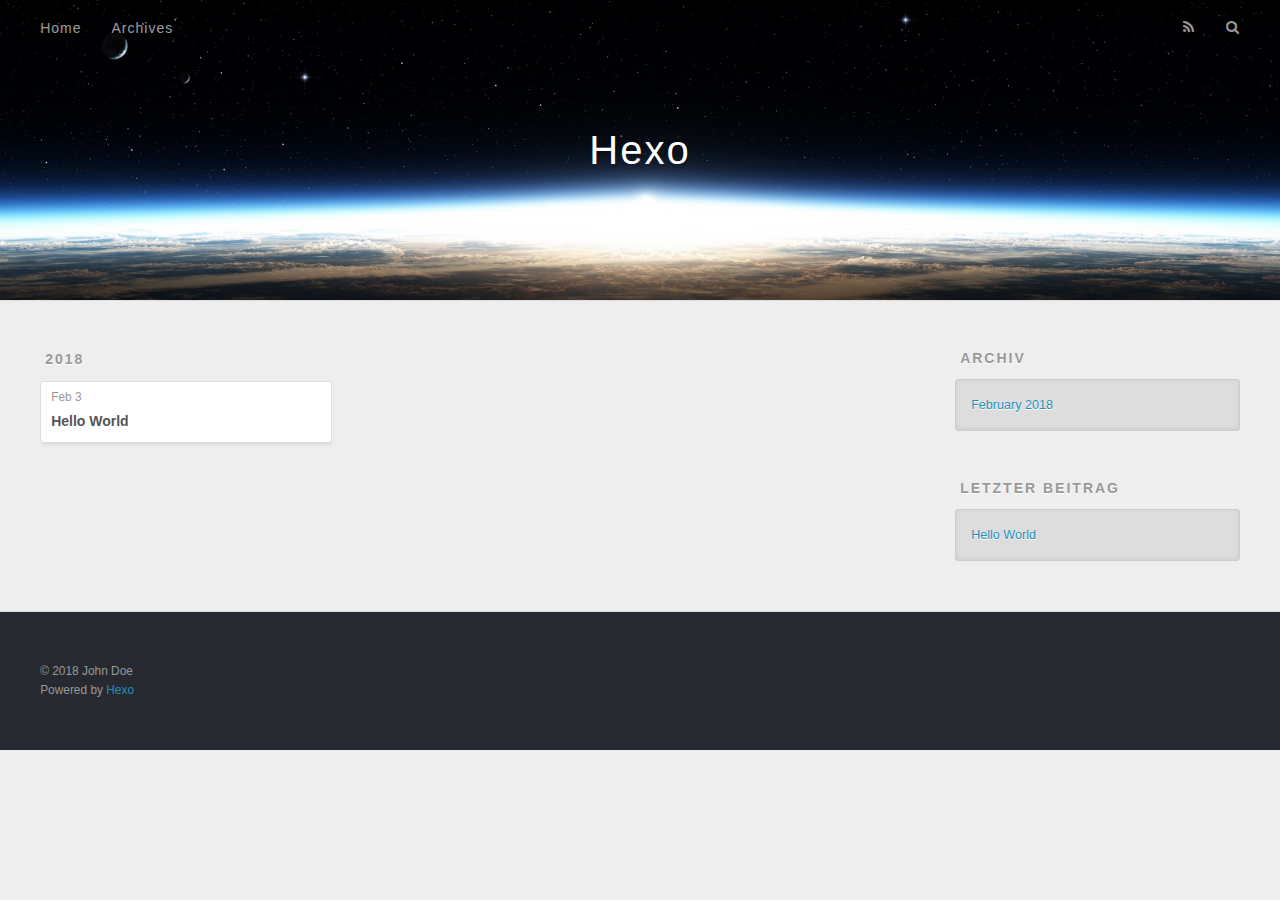
==== archives/index.html @ f06f79c6 "Site updated: 2018-02-03 17:40:08" ====
<!DOCTYPE html>
<html>
<head>
  <meta charset="utf-8">
  

  
  <title>Archiv | Hexo</title>
  <meta name="viewport" content="width=device-width, initial-scale=1, maximum-scale=1">
  <meta property="og:type" content="website">
<meta property="og:title" content="Hexo">
<meta property="og:url" content="http://yoursite.com/archives/index.html">
<meta property="og:site_name" content="Hexo">
<meta name="twitter:card" content="summary">
<meta name="twitter:title" content="Hexo">
  
    <link rel="alternate" href="/atom.xml" title="Hexo" type="application/atom+xml">
  
  
    <link rel="icon" href="/favicon.png">
  
  
    <link href="//fonts.googleapis.com/css?family=Source+Code+Pro" rel="stylesheet" type="text/css">
  
  <link rel="stylesheet" href="/css/style.css">
</head>

<body>
  <div id="container">
    <div id="wrap">
      <header id="header">
  <div id="banner"></div>
  <div id="header-outer" class="outer">
    <div id="header-title" class="inner">
      <h1 id="logo-wrap">
        <a href="/" id="logo">Hexo</a>
      </h1>
      
    </div>
    <div id="header-inner" class="inner">
      <nav id="main-nav">
        <a id="main-nav-toggle" class="nav-icon"></a>
        
          <a class="main-nav-link" href="/">Home</a>
        
          <a class="main-nav-link" href="/archives">Archives</a>
        
      </nav>
      <nav id="sub-nav">
        
          <a id="nav-rss-link" class="nav-icon" href="/atom.xml" title="RSS Feed"></a>
        
        <a id="nav-search-btn" class="nav-icon" title="Suche"></a>
      </nav>
      <div id="search-form-wrap">
        <form action="//google.com/search" method="get" accept-charset="UTF-8" class="search-form"><input type="search" name="q" class="search-form-input" placeholder="Search"><button type="submit" class="search-form-submit">&#xF002;</button><input type="hidden" name="sitesearch" value="http://yoursite.com"></form>
      </div>
    </div>
  </div>
</header>
      <div class="outer">
        <section id="main">
  
  
    
    
      
      
      <section class="archives-wrap">
        <div class="archive-year-wrap">
          <a href="/archives/2018" class="archive-year">2018</a>
        </div>
        <div class="archives">
    
    <article class="archive-article archive-type-post">
  <div class="archive-article-inner">
    <header class="archive-article-header">
      <a href="/2018/02/03/hello-world/" class="archive-article-date">
  <time datetime="2018-02-03T09:20:30.586Z" itemprop="datePublished">Feb 3</time>
</a>
      
  
    <h1 itemprop="name">
      <a class="archive-article-title" href="/2018/02/03/hello-world/">Hello World</a>
    </h1>
  

    </header>
  </div>
</article>
  
  
    </div></section>
  


</section>
        
          <aside id="sidebar">
  
    

  
    

  
    
  
    
  <div class="widget-wrap">
    <h3 class="widget-title">Archiv</h3>
    <div class="widget">
      <ul class="archive-list"><li class="archive-list-item"><a class="archive-list-link" href="/archives/2018/02/">February 2018</a></li></ul>
    </div>
  </div>


  
    
  <div class="widget-wrap">
    <h3 class="widget-title">letzter Beitrag</h3>
    <div class="widget">
      <ul>
        
          <li>
            <a href="/2018/02/03/hello-world/">Hello World</a>
          </li>
        
      </ul>
    </div>
  </div>

  
</aside>
        
      </div>
      <footer id="footer">
  
  <div class="outer">
    <div id="footer-info" class="inner">
      &copy; 2018 John Doe<br>
      Powered by <a href="http://hexo.io/" target="_blank">Hexo</a>
    </div>
  </div>
</footer>
    </div>
    <nav id="mobile-nav">
  
    <a href="/" class="mobile-nav-link">Home</a>
  
    <a href="/archives" class="mobile-nav-link">Archives</a>
  
</nav>
    

<script src="//ajax.googleapis.com/ajax/libs/jquery/2.0.3/jquery.min.js"></script>


  <link rel="stylesheet" href="/fancybox/jquery.fancybox.css">
  <script src="/fancybox/jquery.fancybox.pack.js"></script>


<script src="/js/script.js"></script>



  </div>
</body>
</html>
---- css/style.css ----
body {
  width: 100%;
}
body:before,
body:after {
  content: "";
  display: table;
}
body:after {
  clear: both;
}
html,
body,
div,
span,
applet,
object,
iframe,
h1,
h2,
h3,
h4,
h5,
h6,
p,
blockquote,
pre,
a,
abbr,
acronym,
address,
big,
cite,
code,
del,
dfn,
em,
img,
ins,
kbd,
q,
s,
samp,
small,
strike,
strong,
sub,
sup,
tt,
var,
dl,
dt,
dd,
ol,
ul,
li,
fieldset,
form,
label,
legend,
table,
caption,
tbody,
tfoot,
thead,
tr,
th,
td {
  margin: 0;
  padding: 0;
  border: 0;
  outline: 0;
  font-weight: inherit;
  font-style: inherit;
  font-family: inherit;
  font-size: 100%;
  vertical-align: baseline;
}
body {
  line-height: 1;
  color: #000;
  background: #fff;
}
ol,
ul {
  list-style: none;
}
table {
  border-collapse: separate;
  border-spacing: 0;
  vertical-align: middle;
}
caption,
th,
td {
  text-align: left;
  font-weight: normal;
  vertical-align: middle;
}
a img {
  border: none;
}
input,
button {
  margin: 0;
  padding: 0;
}
input::-moz-focus-inner,
button::-moz-focus-inner {
  border: 0;
  padding: 0;
}
@font-face {
  font-family: FontAwesome;
  font-style: normal;
  font-weight: normal;
  src: url("fonts/fontawesome-webfont.eot?v=#4.0.3");
  src: url("fonts/fontawesome-webfont.eot?#iefix&v=#4.0.3") format("embedded-opentype"), url("fonts/fontawesome-webfont.woff?v=#4.0.3") format("woff"), url("fonts/fontawesome-webfont.ttf?v=#4.0.3") format("truetype"), url("fonts/fontawesome-webfont.svg#fontawesomeregular?v=#4.0.3") format("svg");
}
html,
body,
#container {
  height: 100%;
}
body {
  background: #eee;
  font: 14px -apple-system, BlinkMacSystemFont, "Segoe UI", "Roboto", "Oxygen", "Ubuntu", "Cantarell", "Fira Sans", "Droid Sans", "Helvetica Neue", sans-serif;
  -webkit-text-size-adjust: 100%;
}
.outer {
  max-width: 1220px;
  margin: 0 auto;
  padding: 0 20px;
}
.outer:before,
.outer:after {
  content: "";
  display: table;
}
.outer:after {
  clear: both;
}
.inner {
  display: inline;
  float: left;
  width: 98.33333333333333%;
  margin: 0 0.833333333333333%;
}
.left,
.alignleft {
  float: left;
}
.right,
.alignright {
  float: right;
}
.clear {
  clear: both;
}
#container {
  position: relative;
}
.mobile-nav-on {
  overflow: hidden;
}
#wrap {
  height: 100%;
  width: 100%;
  position: absolute;
  top: 0;
  left: 0;
  -webkit-transition: 0.2s ease-out;
  -moz-transition: 0.2s ease-out;
  -ms-transition: 0.2s ease-out;
  transition: 0.2s ease-out;
  z-index: 1;
  background: #eee;
}
.mobile-nav-on #wrap {
  left: 280px;
}
@media screen and (min-width: 768px) {
  #main {
    display: inline;
    float: left;
    width: 73.33333333333333%;
    margin: 0 0.833333333333333%;
  }
}
.article-date,
.article-category-link,
.archive-year,
.widget-title {
  text-decoration: none;
  text-transform: uppercase;
  letter-spacing: 2px;
  color: #999;
  margin-bottom: 1em;
  margin-left: 5px;
  line-height: 1em;
  text-shadow: 0 1px #fff;
  font-weight: bold;
}
.article-inner,
.archive-article-inner {
  background: #fff;
  -webkit-box-shadow: 1px 2px 3px #ddd;
  box-shadow: 1px 2px 3px #ddd;
  border: 1px solid #ddd;
  border-radius: 3px;
}
.article-entry h1,
.widget h1 {
  font-size: 2em;
}
.article-entry h2,
.widget h2 {
  font-size: 1.5em;
}
.article-entry h3,
.widget h3 {
  font-size: 1.3em;
}
.article-entry h4,
.widget h4 {
  font-size: 1.2em;
}
.article-entry h5,
.widget h5 {
  font-size: 1em;
}
.article-entry h6,
.widget h6 {
  font-size: 1em;
  color: #999;
}
.article-entry hr,
.widget hr {
  border: 1px dashed #ddd;
}
.article-entry strong,
.widget strong {
  font-weight: bold;
}
.article-entry em,
.widget em,
.article-entry cite,
.widget cite {
  font-style: italic;
}
.article-entry sup,
.widget sup,
.article-entry sub,
.widget sub {
  font-size: 0.75em;
  line-height: 0;
  position: relative;
  vertical-align: baseline;
}
.article-entry sup,
.widget sup {
  top: -0.5em;
}
.article-entry sub,
.widget sub {
  bottom: -0.2em;
}
.article-entry small,
.widget small {
  font-size: 0.85em;
}
.article-entry acronym,
.widget acronym,
.article-entry abbr,
.widget abbr {
  border-bottom: 1px dotted;
}
.article-entry ul,
.widget ul,
.article-entry ol,
.widget ol,
.article-entry dl,
.widget dl {
  margin: 0 20px;
  line-height: 1.6em;
}
.article-entry ul ul,
.widget ul ul,
.article-entry ol ul,
.widget ol ul,
.article-entry ul ol,
.widget ul ol,
.article-entry ol ol,
.widget ol ol {
  margin-top: 0;
  margin-bottom: 0;
}
.article-entry ul,
.widget ul {
  list-style: disc;
}
.article-entry ol,
.widget ol {
  list-style: decimal;
}
.article-entry dt,
.widget dt {
  font-weight: bold;
}
#header {
  height: 300px;
  position: relative;
  border-bottom: 1px solid #ddd;
}
#header:before,
#header:after {
  content: "";
  position: absolute;
  left: 0;
  right: 0;
  height: 40px;
}
#header:before {
  top: 0;
  background: -webkit-linear-gradient(rgba(0,0,0,0.2), transparent);
  background: -moz-linear-gradient(rgba(0,0,0,0.2), transparent);
  background: -ms-linear-gradient(rgba(0,0,0,0.2), transparent);
  background: linear-gradient(rgba(0,0,0,0.2), transparent);
}
#header:after {
  bottom: 0;
  background: -webkit-linear-gradient(transparent, rgba(0,0,0,0.2));
  background: -moz-linear-gradient(transparent, rgba(0,0,0,0.2));
  background: -ms-linear-gradient(transparent, rgba(0,0,0,0.2));
  background: linear-gradient(transparent, rgba(0,0,0,0.2));
}
#header-outer {
  height: 100%;
  position: relative;
}
#header-inner {
  position: relative;
  overflow: hidden;
}
#banner {
  position: absolute;
  top: 0;
  left: 0;
  width: 100%;
  height: 100%;
  background: url("images/banner.jpg") center #000;
  -webkit-background-size: cover;
  -moz-background-size: cover;
  background-size: cover;
  z-index: -1;
}
#header-title {
  text-align: center;
  height: 40px;
  position: absolute;
  top: 50%;
  left: 0;
  margin-top: -20px;
}
#logo,
#subtitle {
  text-decoration: none;
  color: #fff;
  font-weight: 300;
  text-shadow: 0 1px 4px rgba(0,0,0,0.3);
}
#logo {
  font-size: 40px;
  line-height: 40px;
  letter-spacing: 2px;
}
#subtitle {
  font-size: 16px;
  line-height: 16px;
  letter-spacing: 1px;
}
#subtitle-wrap {
  margin-top: 16px;
}
#main-nav {
  float: left;
  margin-left: -15px;
}
.nav-icon,
.main-nav-link {
  float: left;
  color: #fff;
  opacity: 0.6;
  text-decoration: none;
  text-shadow: 0 1px rgba(0,0,0,0.2);
  -webkit-transition: opacity 0.2s;
  -moz-transition: opacity 0.2s;
  -ms-transition: opacity 0.2s;
  transition: opacity 0.2s;
  display: block;
  padding: 20px 15px;
}
.nav-icon:hover,
.main-nav-link:hover {
  opacity: 1;
}
.nav-icon {
  font-family: FontAwesome;
  text-align: center;
  font-size: 14px;
  width: 14px;
  height: 14px;
  padding: 20px 15px;
  position: relative;
  cursor: pointer;
}
.main-nav-link {
  font-weight: 300;
  letter-spacing: 1px;
}
@media screen and (max-width: 479px) {
  .main-nav-link {
    display: none;
  }
}
#main-nav-toggle {
  display: none;
}
#main-nav-toggle:before {
  content: "\f0c9";
}
@media screen and (max-width: 479px) {
  #main-nav-toggle {
    display: block;
  }
}
#sub-nav {
  float: right;
  margin-right: -15px;
}
#nav-rss-link:before {
  content: "\f09e";
}
#nav-search-btn:before {
  content: "\f002";
}
#search-form-wrap {
  position: absolute;
  top: 15px;
  width: 150px;
  height: 30px;
  right: -150px;
  opacity: 0;
  -webkit-transition: 0.2s ease-out;
  -moz-transition: 0.2s ease-out;
  -ms-transition: 0.2s ease-out;
  transition: 0.2s ease-out;
}
#search-form-wrap.on {
  opacity: 1;
  right: 0;
}
@media screen and (max-width: 479px) {
  #search-form-wrap {
    width: 100%;
    right: -100%;
  }
}
.search-form {
  position: absolute;
  top: 0;
  left: 0;
  right: 0;
  background: #fff;
  padding: 5px 15px;
  border-radius: 15px;
  -webkit-box-shadow: 0 0 10px rgba(0,0,0,0.3);
  box-shadow: 0 0 10px rgba(0,0,0,0.3);
}
.search-form-input {
  border: none;
  background: none;
  color: #555;
  width: 100%;
  font: 13px -apple-system, BlinkMacSystemFont, "Segoe UI", "Roboto", "Oxygen", "Ubuntu", "Cantarell", "Fira Sans", "Droid Sans", "Helvetica Neue", sans-serif;
  outline: none;
}
.search-form-input::-webkit-search-results-decoration,
.search-form-input::-webkit-search-cancel-button {
  -webkit-appearance: none;
}
.search-form-submit {
  position: absolute;
  top: 50%;
  right: 10px;
  margin-top: -7px;
  font: 13px FontAwesome;
  border: none;
  background: none;
  color: #bbb;
  cursor: pointer;
}
.search-form-submit:hover,
.search-form-submit:focus {
  color: #777;
}
.article {
  margin: 50px 0;
}
.article-inner {
  overflow: hidden;
}
.article-meta:before,
.article-meta:after {
  content: "";
  display: table;
}
.article-meta:after {
  clear: both;
}
.article-date {
  float: left;
}
.article-category {
  float: left;
  line-height: 1em;
  color: #ccc;
  text-shadow: 0 1px #fff;
  margin-left: 8px;
}
.article-category:before {
  content: "\2022";
}
.article-category-link {
  margin: 0 12px 1em;
}
.article-header {
  padding: 20px 20px 0;
}
.article-title {
  text-decoration: none;
  font-size: 2em;
  font-weight: bold;
  color: #555;
  line-height: 1.1em;
  -webkit-transition: color 0.2s;
  -moz-transition: color 0.2s;
  -ms-transition: color 0.2s;
  transition: color 0.2s;
}
a.article-title:hover {
  color: #258fb8;
}
.article-entry {
  color: #555;
  padding: 0 20px;
}
.article-entry:before,
.article-entry:after {
  content: "";
  display: table;
}
.article-entry:after {
  clear: both;
}
.article-entry p,
.article-entry table {
  line-height: 1.6em;
  margin: 1.6em 0;
}
.article-entry h1,
.article-entry h2,
.article-entry h3,
.article-entry h4,
.article-entry h5,
.article-entry h6 {
  font-weight: bold;
}
.article-entry h1,
.article-entry h2,
.article-entry h3,
.article-entry h4,
.article-entry h5,
.article-entry h6 {
  line-height: 1.1em;
  margin: 1.1em 0;
}
.article-entry a {
  color: #258fb8;
  text-decoration: none;
}
.article-entry a:hover {
  text-decoration: underline;
}
.article-entry ul,
.article-entry ol,
.article-entry dl {
  margin-top: 1.6em;
  margin-bottom: 1.6em;
}
.article-entry img,
.article-entry video {
  max-width: 100%;
  height: auto;
  display: block;
  margin: auto;
}
.article-entry iframe {
  border: none;
}
.article-entry table {
  width: 100%;
  border-collapse: collapse;
  border-spacing: 0;
}
.article-entry th {
  font-weight: bold;
  border-bottom: 3px solid #ddd;
  padding-bottom: 0.5em;
}
.article-entry td {
  border-bottom: 1px solid #ddd;
  padding: 10px 0;
}
.article-entry blockquote {
  font-family: Georgia, "Times New Roman", serif;
  font-size: 1.4em;
  margin: 1.6em 20px;
  text-align: center;
}
.article-entry blockquote footer {
  font-size: 14px;
  margin: 1.6em 0;
  font-family: -apple-system, BlinkMacSystemFont, "Segoe UI", "Roboto", "Oxygen", "Ubuntu", "Cantarell", "Fira Sans", "Droid Sans", "Helvetica Neue", sans-serif;
}
.article-entry blockquote footer cite:before {
  content: "—";
  padding: 0 0.5em;
}
.article-entry .pullquote {
  text-align: left;
  width: 45%;
  margin: 0;
}
.article-entry .pullquote.left {
  margin-left: 0.5em;
  margin-right: 1em;
}
.article-entry .pullquote.right {
  margin-right: 0.5em;
  margin-left: 1em;
}
.article-entry .caption {
  color: #999;
  display: block;
  font-size: 0.9em;
  margin-top: 0.5em;
  position: relative;
  text-align: center;
}
.article-entry .video-container {
  position: relative;
  padding-top: 56.25%;
  height: 0;
  overflow: hidden;
}
.article-entry .video-container iframe,
.article-entry .video-container object,
.article-entry .video-container embed {
  position: absolute;
  top: 0;
  left: 0;
  width: 100%;
  height: 100%;
  margin-top: 0;
}
.article-more-link a {
  display: inline-block;
  line-height: 1em;
  padding: 6px 15px;
  border-radius: 15px;
  background: #eee;
  color: #999;
  text-shadow: 0 1px #fff;
  text-decoration: none;
}
.article-more-link a:hover {
  background: #258fb8;
  color: #fff;
  text-decoration: none;
  text-shadow: 0 1px #1e7293;
}
.article-footer {
  font-size: 0.85em;
  line-height: 1.6em;
  border-top: 1px solid #ddd;
  padding-top: 1.6em;
  margin: 0 20px 20px;
}
.article-footer:before,
.article-footer:after {
  content: "";
  display: table;
}
.article-footer:after {
  clear: both;
}
.article-footer a {
  color: #999;
  text-decoration: none;
}
.article-footer a:hover {
  color: #555;
}
.article-tag-list-item {
  float: left;
  margin-right: 10px;
}
.article-tag-list-link:before {
  content: "#";
}
.article-comment-link {
  float: right;
}
.article-comment-link:before {
  content: "\f075";
  font-family: FontAwesome;
  padding-right: 8px;
}
.article-share-link {
  cursor: pointer;
  float: right;
  margin-left: 20px;
}
.article-share-link:before {
  content: "\f064";
  font-family: FontAwesome;
  padding-right: 6px;
}
#article-nav {
  position: relative;
}
#article-nav:before,
#article-nav:after {
  content: "";
  display: table;
}
#article-nav:after {
  clear: both;
}
@media screen and (min-width: 768px) {
  #article-nav {
    margin: 50px 0;
  }
  #article-nav:before {
    width: 8px;
    height: 8px;
    position: absolute;
    top: 50%;
    left: 50%;
    margin-top: -4px;
    margin-left: -4px;
    content: "";
    border-radius: 50%;
    background: #ddd;
    -webkit-box-shadow: 0 1px 2px #fff;
    box-shadow: 0 1px 2px #fff;
  }
}
.article-nav-link-wrap {
  text-decoration: none;
  text-shadow: 0 1px #fff;
  color: #999;
  -webkit-box-sizing: border-box;
  -moz-box-sizing: border-box;
  box-sizing: border-box;
  margin-top: 50px;
  text-align: center;
  display: block;
}
.article-nav-link-wrap:hover {
  color: #555;
}
@media screen and (min-width: 768px) {
  .article-nav-link-wrap {
    width: 50%;
    margin-top: 0;
  }
}
@media screen and (min-width: 768px) {
  #article-nav-newer {
    float: left;
    text-align: right;
    padding-right: 20px;
  }
}
@media screen and (min-width: 768px) {
  #article-nav-older {
    float: right;
    text-align: left;
    padding-left: 20px;
  }
}
.article-nav-caption {
  text-transform: uppercase;
  letter-spacing: 2px;
  color: #ddd;
  line-height: 1em;
  font-weight: bold;
}
#article-nav-newer .article-nav-caption {
  margin-right: -2px;
}
.article-nav-title {
  font-size: 0.85em;
  line-height: 1.6em;
  margin-top: 0.5em;
}
.article-share-box {
  position: absolute;
  display: none;
  background: #fff;
  -webkit-box-shadow: 1px 2px 10px rgba(0,0,0,0.2);
  box-shadow: 1px 2px 10px rgba(0,0,0,0.2);
  border-radius: 3px;
  margin-left: -145px;
  overflow: hidden;
  z-index: 1;
}
.article-share-box.on {
  display: block;
}
.article-share-input {
  width: 100%;
  background: none;
  -webkit-box-sizing: border-box;
  -moz-box-sizing: border-box;
  box-sizing: border-box;
  font: 14px -apple-system, BlinkMacSystemFont, "Segoe UI", "Roboto", "Oxygen", "Ubuntu", "Cantarell", "Fira Sans", "Droid Sans", "Helvetica Neue", sans-serif;
  padding: 0 15px;
  color: #555;
  outline: none;
  border: 1px solid #ddd;
  border-radius: 3px 3px 0 0;
  height: 36px;
  line-height: 36px;
}
.article-share-links {
  background: #eee;
}
.article-share-links:before,
.article-share-links:after {
  content: "";
  display: table;
}
.article-share-links:after {
  clear: both;
}
.article-share-twitter,
.article-share-facebook,
.article-share-pinterest,
.article-share-google {
  width: 50px;
  height: 36px;
  display: block;
  float: left;
  position: relative;
  color: #999;
  text-shadow: 0 1px #fff;
}
.article-share-twitter:before,
.article-share-facebook:before,
.article-share-pinterest:before,
.article-share-google:before {
  font-size: 20px;
  font-family: FontAwesome;
  width: 20px;
  height: 20px;
  position: absolute;
  top: 50%;
  left: 50%;
  margin-top: -10px;
  margin-left: -10px;
  text-align: center;
}
.article-share-twitter:hover,
.article-share-facebook:hover,
.article-share-pinterest:hover,
.article-share-google:hover {
  color: #fff;
}
.article-share-twitter:before {
  content: "\f099";
}
.article-share-twitter:hover {
  background: #00aced;
  text-shadow: 0 1px #008abe;
}
.article-share-facebook:before {
  content: "\f09a";
}
.article-share-facebook:hover {
  background: #3b5998;
  text-shadow: 0 1px #2f477a;
}
.article-share-pinterest:before {
  content: "\f0d2";
}
.article-share-pinterest:hover {
  background: #cb2027;
  text-shadow: 0 1px #a21a1f;
}
.article-share-google:before {
  content: "\f0d5";
}
.article-share-google:hover {
  background: #dd4b39;
  text-shadow: 0 1px #be3221;
}
.article-gallery {
  background: #000;
  position: relative;
}
.article-gallery-photos {
  position: relative;
  overflow: hidden;
}
.article-gallery-img {
  display: none;
  max-width: 100%;
}
.article-gallery-img:first-child {
  display: block;
}
.article-gallery-img.loaded {
  position: absolute;
  display: block;
}
.article-gallery-img img {
  display: block;
  max-width: 100%;
  margin: 0 auto;
}
#comments {
  background: #fff;
  -webkit-box-shadow: 1px 2px 3px #ddd;
  box-shadow: 1px 2px 3px #ddd;
  padding: 20px;
  border: 1px solid #ddd;
  border-radius: 3px;
  margin: 50px 0;
}
#comments a {
  color: #258fb8;
}
.archives-wrap {
  margin: 50px 0;
}
.archives:before,
.archives:after {
  content: "";
  display: table;
}
.archives:after {
  clear: both;
}
.archive-year-wrap {
  margin-bottom: 1em;
}
.archives {
  -webkit-column-gap: 10px;
  -moz-column-gap: 10px;
  column-gap: 10px;
}
@media screen and (min-width: 480px) and (max-width: 767px) {
  .archives {
    -webkit-column-count: 2;
    -moz-column-count: 2;
    column-count: 2;
  }
}
@media screen and (min-width: 768px) {
  .archives {
    -webkit-column-count: 3;
    -moz-column-count: 3;
    column-count: 3;
  }
}
.archive-article {
  -webkit-column-break-inside: avoid;
  page-break-inside: avoid;
  overflow: hidden;
  break-inside: avoid-column;
}
.archive-article-inner {
  padding: 10px;
  margin-bottom: 15px;
}
.archive-article-title {
  text-decoration: none;
  font-weight: bold;
  color: #555;
  -webkit-transition: color 0.2s;
  -moz-transition: color 0.2s;
  -ms-transition: color 0.2s;
  transition: color 0.2s;
  line-height: 1.6em;
}
.archive-article-title:hover {
  color: #258fb8;
}
.archive-article-footer {
  margin-top: 1em;
}
.archive-article-date {
  color: #999;
  text-decoration: none;
  font-size: 0.85em;
  line-height: 1em;
  margin-bottom: 0.5em;
  display: block;
}
#page-nav {
  margin: 50px auto;
  background: #fff;
  -webkit-box-shadow: 1px 2px 3px #ddd;
  box-shadow: 1px 2px 3px #ddd;
  border: 1px solid #ddd;
  border-radius: 3px;
  text-align: center;
  color: #999;
  overflow: hidden;
}
#page-nav:before,
#page-nav:after {
  content: "";
  display: table;
}
#page-nav:after {
  clear: both;
}
#page-nav a,
#page-nav span {
  padding: 10px 20px;
  line-height: 1;
  height: 2ex;
}
#page-nav a {
  color: #999;
  text-decoration: none;
}
#page-nav a:hover {
  background: #999;
  color: #fff;
}
#page-nav .prev {
  float: left;
}
#page-nav .next {
  float: right;
}
#page-nav .page-number {
  display: inline-block;
}
@media screen and (max-width: 479px) {
  #page-nav .page-number {
    display: none;
  }
}
#page-nav .current {
  color: #555;
  font-weight: bold;
}
#page-nav .space {
  color: #ddd;
}
#footer {
  background: #262a30;
  padding: 50px 0;
  border-top: 1px solid #ddd;
  color: #999;
}
#footer a {
  color: #258fb8;
  text-decoration: none;
}
#footer a:hover {
  text-decoration: underline;
}
#footer-info {
  line-height: 1.6em;
  font-size: 0.85em;
}
.article-entry pre,
.article-entry .highlight {
  background: #2d2d2d;
  margin: 0 -20px;
  padding: 15px 20px;
  border-style: solid;
  border-color: #ddd;
  border-width: 1px 0;
  overflow: auto;
  color: #ccc;
  line-height: 22.400000000000002px;
}
.article-entry .highlight .gutter pre,
.article-entry .gist .gist-file .gist-data .line-numbers {
  color: #666;
  font-size: 0.85em;
}
.article-entry pre,
.article-entry code {
  font-family: "Source Code Pro", Consolas, Monaco, Menlo, Consolas, monospace;
}
.article-entry code {
  background: #eee;
  text-shadow: 0 1px #fff;
  padding: 0 0.3em;
}
.article-entry pre code {
  background: none;
  text-shadow: none;
  padding: 0;
}
.article-entry .highlight pre {
  border: none;
  margin: 0;
  padding: 0;
}
.article-entry .highlight table {
  margin: 0;
  width: auto;
}
.article-entry .highlight td {
  border: none;
  padding: 0;
}
.article-entry .highlight figcaption {
  font-size: 0.85em;
  color: #999;
  line-height: 1em;
  margin-bottom: 1em;
}
.article-entry .highlight figcaption:before,
.article-entry .highlight figcaption:after {
  content: "";
  display: table;
}
.article-entry .highlight figcaption:after {
  clear: both;
}
.article-entry .highlight figcaption a {
  float: right;
}
.article-entry .highlight .gutter pre {
  text-align: right;
  padding-right: 20px;
}
.article-entry .highlight .line {
  height: 22.400000000000002px;
}
.article-entry .highlight .line.marked {
  background: #515151;
}
.article-entry .gist {
  margin: 0 -20px;
  border-style: solid;
  border-color: #ddd;
  border-width: 1px 0;
  background: #2d2d2d;
  padding: 15px 20px 15px 0;
}
.article-entry .gist .gist-file {
  border: none;
  font-family: "Source Code Pro", Consolas, Monaco, Menlo, Consolas, monospace;
  margin: 0;
}
.article-entry .gist .gist-file .gist-data {
  background: none;
  border: none;
}
.article-entry .gist .gist-file .gist-data .line-numbers {
  background: none;
  border: none;
  padding: 0 20px 0 0;
}
.article-entry .gist .gist-file .gist-data .line-data {
  padding: 0 !important;
}
.article-entry .gist .gist-file .highlight {
  margin: 0;
  padding: 0;
  border: none;
}
.article-entry .gist .gist-file .gist-meta {
  background: #2d2d2d;
  color: #999;
  font: 0.85em -apple-system, BlinkMacSystemFont, "Segoe UI", "Roboto", "Oxygen", "Ubuntu", "Cantarell", "Fira Sans", "Droid Sans", "Helvetica Neue", sans-serif;
  text-shadow: 0 0;
  padding: 0;
  margin-top: 1em;
  margin-left: 20px;
}
.article-entry .gist .gist-file .gist-meta a {
  color: #258fb8;
  font-weight: normal;
}
.article-entry .gist .gist-file .gist-meta a:hover {
  text-decoration: underline;
}
pre .comment,
pre .title {
  color: #999;
}
pre .variable,
pre .attribute,
pre .tag,
pre .regexp,
pre .ruby .constant,
pre .xml .tag .title,
pre .xml .pi,
pre .xml .doctype,
pre .html .doctype,
pre .css .id,
pre .css .class,
pre .css .pseudo {
  color: #f2777a;
}
pre .number,
pre .preprocessor,
pre .built_in,
pre .literal,
pre .params,
pre .constant {
  color: #f99157;
}
pre .class,
pre .ruby .class .title,
pre .css .rules .attribute {
  color: #9c9;
}
pre .string,
pre .value,
pre .inheritance,
pre .header,
pre .ruby .symbol,
pre .xml .cdata {
  color: #9c9;
}
pre .css .hexcolor {
  color: #6cc;
}
pre .function,
pre .python .decorator,
pre .python .title,
pre .ruby .function .title,
pre .ruby .title .keyword,
pre .perl .sub,
pre .javascript .title,
pre .coffeescript .title {
  color: #69c;
}
pre .keyword,
pre .javascript .function {
  color: #c9c;
}
@media screen and (max-width: 479px) {
  #mobile-nav {
    position: absolute;
    top: 0;
    left: 0;
    width: 280px;
    height: 100%;
    background: #191919;
    border-right: 1px solid #fff;
  }
}
@media screen and (max-width: 479px) {
  .mobile-nav-link {
    display: block;
    color: #999;
    text-decoration: none;
    padding: 15px 20px;
    font-weight: bold;
  }
  .mobile-nav-link:hover {
    color: #fff;
  }
}
@media screen and (min-width: 768px) {
  #sidebar {
    display: inline;
    float: left;
    width: 23.333333333333332%;
    margin: 0 0.833333333333333%;
  }
}
.widget-wrap {
  margin: 50px 0;
}
.widget {
  color: #777;
  text-shadow: 0 1px #fff;
  background: #ddd;
  -webkit-box-shadow: 0 -1px 4px #ccc inset;
  box-shadow: 0 -1px 4px #ccc inset;
  border: 1px solid #ccc;
  padding: 15px;
  border-radius: 3px;
}
.widget a {
  color: #258fb8;
  text-decoration: none;
}
.widget a:hover {
  text-decoration: underline;
}
.widget ul ul,
.widget ol ul,
.widget dl ul,
.widget ul ol,
.widget ol ol,
.widget dl ol,
.widget ul dl,
.widget ol dl,
.widget dl dl {
  margin-left: 15px;
  list-style: disc;
}
.widget {
  line-height: 1.6em;
  word-wrap: break-word;
  font-size: 0.9em;
}
.widget ul,
.widget ol {
  list-style: none;
  margin: 0;
}
.widget ul ul,
.widget ol ul,
.widget ul ol,
.widget ol ol {
  margin: 0 20px;
}
.widget ul ul,
.widget ol ul {
  list-style: disc;
}
.widget ul ol,
.widget ol ol {
  list-style: decimal;
}
.category-list-count,
.tag-list-count,
.archive-list-count {
  padding-left: 5px;
  color: #999;
  font-size: 0.85em;
}
.category-list-count:before,
.tag-list-count:before,
.archive-list-count:before {
  content: "(";
}
.category-list-count:after,
.tag-list-count:after,
.archive-list-count:after {
  content: ")";
}
.tagcloud a {
  margin-right: 5px;
  display: inline-block;
}
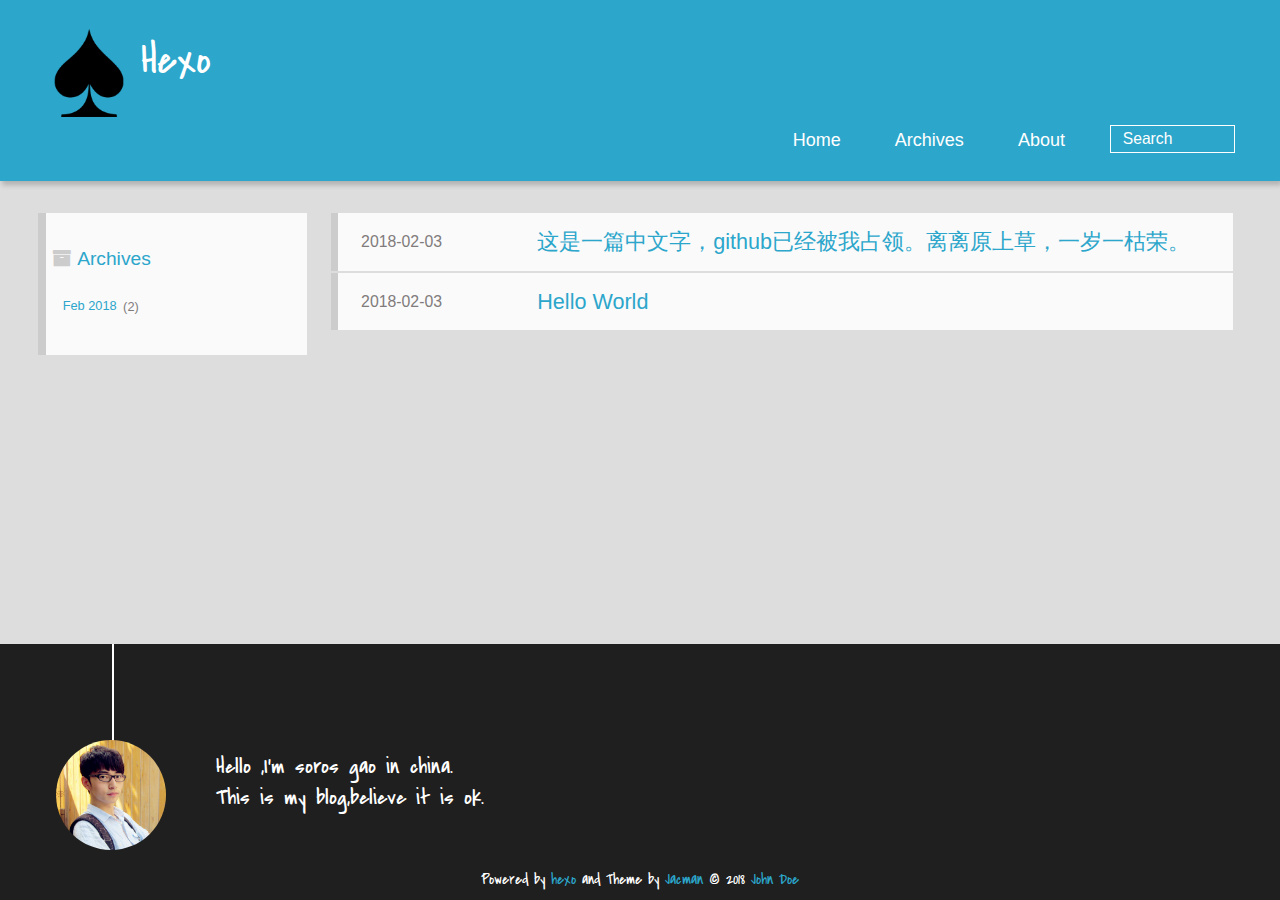
==== commit cd707021: "Site updated: 2018-02-03 22:30:41" ====
--- a/archives/index.html
+++ b/archives/index.html
@@ -1,169 +1,276 @@
-<!DOCTYPE html>
-<html>
+
+  <!DOCTYPE HTML>
+<html >
 <head>
-  <meta charset="utf-8">
-  
-
-  
-  <title>Archiv | Hexo</title>
-  <meta name="viewport" content="width=device-width, initial-scale=1, maximum-scale=1">
-  <meta property="og:type" content="website">
+  <meta charset="UTF-8">
+  
+    <title>Archives | Hexo</title>
+    <meta name="viewport" content="width=device-width, initial-scale=1,user-scalable=no">
+    
+    <meta name="author" content="John Doe">
+    
+
+    
+    <meta property="og:type" content="website">
 <meta property="og:title" content="Hexo">
 <meta property="og:url" content="http://yoursite.com/archives/index.html">
 <meta property="og:site_name" content="Hexo">
 <meta name="twitter:card" content="summary">
 <meta name="twitter:title" content="Hexo">
-  
-    <link rel="alternate" href="/atom.xml" title="Hexo" type="application/atom+xml">
-  
-  
-    <link rel="icon" href="/favicon.png">
-  
-  
-    <link href="//fonts.googleapis.com/css?family=Source+Code+Pro" rel="stylesheet" type="text/css">
-  
-  <link rel="stylesheet" href="/css/style.css">
+
+    
+    <link rel="alternative" href="/atom.xml" title="Hexo" type="application/atom+xml">
+    
+    
+    <link rel="icon" href="/img/favicon.ico">
+    
+    
+    <link rel="apple-touch-icon" href="/img/jacman.jpg">
+    <link rel="apple-touch-icon-precomposed" href="/img/jacman.jpg">
+    
+    <link rel="stylesheet" href="/css/style.css">
 </head>
 
-<body>
-  <div id="container">
-    <div id="wrap">
-      <header id="header">
-  <div id="banner"></div>
-  <div id="header-outer" class="outer">
-    <div id="header-title" class="inner">
-      <h1 id="logo-wrap">
-        <a href="/" id="logo">Hexo</a>
-      </h1>
-      
-    </div>
-    <div id="header-inner" class="inner">
-      <nav id="main-nav">
-        <a id="main-nav-toggle" class="nav-icon"></a>
+    <body>
+      <header>
         
-          <a class="main-nav-link" href="/">Home</a>
+<div>
+		
+			<div id="imglogo">
+				<a href="/"><img src="/img/logo.png" alt="Hexo" title="Hexo"/></a>
+			</div>
+			
+			<div id="textlogo">
+				<h1 class="site-name"><a href="/" title="Hexo">Hexo</a></h1>
+				<h2 class="blog-motto"></h2>
+			</div>
+			<div class="navbar"><a class="navbutton navmobile" href="#" title="Menu">
+			</a></div>
+			<nav class="animated">
+				<ul>
+					<ul>
+					 
+						<li><a href="/">Home</a></li>
+					
+						<li><a href="/archives">Archives</a></li>
+					
+						<li><a href="/about">About</a></li>
+					
+					<li>
+ 					
+					<form class="search" action="//google.com/search" method="get" accept-charset="utf-8">
+						<label>Search</label>
+						<input type="search" id="search" name="q" autocomplete="off" maxlength="20" placeholder="Search" />
+						<input type="hidden" name="q" value="site:yoursite.com">
+					</form>
+					
+					</li>
+				</ul>
+			</nav>			
+</div>
+      </header>
+      <div id="container">
         
-          <a class="main-nav-link" href="/archives">Archives</a>
+
+<div class="archive-title" >
+  <h2 class="archive-icon">Archives</h2>
+  
+  <div class="archiveslist archive-float clearfix">
+   <ul class="archive-list"><li class="archive-list-item"><a class="archive-list-link" href="/archives/2018/02/">Feb 2018</a><span class="archive-list-count">2</span></li></ul>
+ </div>
+  
+</div>
+<div id="main" class="archive-part clearfix">
+  <div id="archive-page">
+
+  <section class="post" itemscope itemprop="blogPost">
+  
+    <a href="/2018/02/03/这是一篇中文字，github已经被我占领。离离原上草，一岁一枯荣。/" title="这是一篇中文字，github已经被我占领。离离原上草，一岁一枯荣。" itemprop="url">
+  
+
+    <time datetime="2018-02-03T09:42:41.000Z" itemprop="datePublished">2018-02-03</time>
+
+
+    <h1 itemprop="name">这是一篇中文字，github已经被我占领。离离原上草，一岁一枯荣。</h1>
+
+  </a>
+</section>
+
+  <section class="post" itemscope itemprop="blogPost">
+  
+    <a href="/2018/02/03/hello-world/" title="Hello World" itemprop="url">
+  
+
+    <time datetime="2018-02-03T09:20:30.586Z" itemprop="datePublished">2018-02-03</time>
+
+
+    <h1 itemprop="name">Hello World</h1>
+
+  </a>
+</section>
+
+
+  </div>
+</div>
+
+      </div>
+      <footer><div id="footer" >
+	
+	<div class="line">
+		<span></span>
+		<div class="author"></div>
+	</div>
+	
+	
+	<section class="info">
+		<p> Hello ,I&#39;m soros gao in china. <br/>
+			This is my blog,believe it is ok.</p>
+	</section>
+	 
+	<div class="social-font" class="clearfix">
+		
+		
+		
+		
+		
+		
+		
+		
+		
+		
+	</div>
+			
+		
+
+		<p class="copyright">
+		Powered by <a href="http://hexo.io" target="_blank" title="hexo">hexo</a> and Theme by <a href="https://github.com/wuchong/jacman" target="_blank" title="Jacman">Jacman</a> © 2018 
+		
+		<a href="/about" target="_blank" title="John Doe">John Doe</a>
+		
+		
+		</p>
+</div>
+</footer>
+      <script src="/js/jquery-2.0.3.min.js"></script>
+<script src="/js/jquery.imagesloaded.min.js"></script>
+<script src="/js/gallery.js"></script>
+<script src="/js/jquery.qrcode-0.12.0.min.js"></script>
+
+<script type="text/javascript">
+$(document).ready(function(){ 
+  $('.navbar').click(function(){
+    $('header nav').toggleClass('shownav');
+  });
+  var myWidth = 0;
+  function getSize(){
+    if( typeof( window.innerWidth ) == 'number' ) {
+      myWidth = window.innerWidth;
+    } else if( document.documentElement && document.documentElement.clientWidth) {
+      myWidth = document.documentElement.clientWidth;
+    };
+  };
+  var m = $('#main'),
+      a = $('#asidepart'),
+      c = $('.closeaside'),
+      o = $('.openaside');
+  c.click(function(){
+    a.addClass('fadeOut').css('display', 'none');
+    o.css('display', 'block').addClass('fadeIn');
+    m.addClass('moveMain');
+  });
+  o.click(function(){
+    o.css('display', 'none').removeClass('beforeFadeIn');
+    a.css('display', 'block').removeClass('fadeOut').addClass('fadeIn');      
+    m.removeClass('moveMain');
+  });
+  $(window).scroll(function(){
+    o.css("top",Math.max(80,260-$(this).scrollTop()));
+  });
+  
+  $(window).resize(function(){
+    getSize(); 
+    if (myWidth >= 1024) {
+      $('header nav').removeClass('shownav');
+    }else{
+      m.removeClass('moveMain');
+      a.css('display', 'block').removeClass('fadeOut');
+      o.css('display', 'none');
         
-      </nav>
-      <nav id="sub-nav">
-        
-          <a id="nav-rss-link" class="nav-icon" href="/atom.xml" title="RSS Feed"></a>
-        
-        <a id="nav-search-btn" class="nav-icon" title="Suche"></a>
-      </nav>
-      <div id="search-form-wrap">
-        <form action="//google.com/search" method="get" accept-charset="UTF-8" class="search-form"><input type="search" name="q" class="search-form-input" placeholder="Search"><button type="submit" class="search-form-submit">&#xF002;</button><input type="hidden" name="sitesearch" value="http://yoursite.com"></form>
-      </div>
-    </div>
-  </div>
-</header>
-      <div class="outer">
-        <section id="main">
-  
-  
-    
-    
-      
-      
-      <section class="archives-wrap">
-        <div class="archive-year-wrap">
-          <a href="/archives/2018" class="archive-year">2018</a>
-        </div>
-        <div class="archives">
-    
-    <article class="archive-article archive-type-post">
-  <div class="archive-article-inner">
-    <header class="archive-article-header">
-      <a href="/2018/02/03/hello-world/" class="archive-article-date">
-  <time datetime="2018-02-03T09:20:30.586Z" itemprop="datePublished">Feb 3</time>
-</a>
-      
-  
-    <h1 itemprop="name">
-      <a class="archive-article-title" href="/2018/02/03/hello-world/">Hello World</a>
-    </h1>
-  
-
-    </header>
-  </div>
-</article>
-  
-  
-    </div></section>
-  
-
-
-</section>
-        
-          <aside id="sidebar">
-  
-    
-
-  
-    
-
-  
-    
-  
-    
-  <div class="widget-wrap">
-    <h3 class="widget-title">Archiv</h3>
-    <div class="widget">
-      <ul class="archive-list"><li class="archive-list-item"><a class="archive-list-link" href="/archives/2018/02/">February 2018</a></li></ul>
-    </div>
-  </div>
-
-
-  
-    
-  <div class="widget-wrap">
-    <h3 class="widget-title">letzter Beitrag</h3>
-    <div class="widget">
-      <ul>
-        
-          <li>
-            <a href="/2018/02/03/hello-world/">Hello World</a>
-          </li>
-        
-      </ul>
-    </div>
-  </div>
-
-  
-</aside>
-        
-      </div>
-      <footer id="footer">
-  
-  <div class="outer">
-    <div id="footer-info" class="inner">
-      &copy; 2018 John Doe<br>
-      Powered by <a href="http://hexo.io/" target="_blank">Hexo</a>
-    </div>
-  </div>
-</footer>
-    </div>
-    <nav id="mobile-nav">
-  
-    <a href="/" class="mobile-nav-link">Home</a>
-  
-    <a href="/archives" class="mobile-nav-link">Archives</a>
-  
-</nav>
-    
-
-<script src="//ajax.googleapis.com/ajax/libs/jquery/2.0.3/jquery.min.js"></script>
-
-
-  <link rel="stylesheet" href="/fancybox/jquery.fancybox.css">
-  <script src="/fancybox/jquery.fancybox.pack.js"></script>
-
-
-<script src="/js/script.js"></script>
-
-
-
-  </div>
-</body>
-</html>+    }
+  });
+});
+</script>
+
+
+
+
+
+
+
+
+
+
+
+
+<link rel="stylesheet" href="/fancybox/jquery.fancybox.css" media="screen" type="text/css">
+<script src="/fancybox/jquery.fancybox.pack.js"></script>
+<script type="text/javascript">
+$(document).ready(function(){ 
+  $('.article-content').each(function(i){
+    $(this).find('img').each(function(){
+      if ($(this).parent().hasClass('fancybox')) return;
+      var alt = this.alt;
+      if (alt) $(this).after('<span class="caption">' + alt + '</span>');
+      $(this).wrap('<a href="' + this.src + '" title="' + alt + '" class="fancybox"></a>');
+    });
+    $(this).find('.fancybox').each(function(){
+      $(this).attr('rel', 'article' + i);
+    });
+  });
+  if($.fancybox){
+    $('.fancybox').fancybox();
+  }
+}); 
+</script>
+
+
+
+<!-- Analytics Begin -->
+
+
+
+<script>
+var _hmt = _hmt || [];
+(function() {
+  var hm = document.createElement("script");
+  hm.src = "//hm.baidu.com/hm.js?e6d1f421bbc9962127a50488f9ed37d1";
+  var s = document.getElementsByTagName("script")[0]; 
+  s.parentNode.insertBefore(hm, s);
+})();
+</script>
+
+
+
+<!-- Analytics End -->
+
+<!-- Totop Begin -->
+
+	<div id="totop">
+	<a title="Back to Top"><img src="/img/scrollup.png"/></a>
+	</div>
+	<script src="/js/totop.js"></script>
+
+<!-- Totop End -->
+
+<!-- MathJax Begin -->
+<!-- mathjax config similar to math.stackexchange -->
+
+
+<!-- MathJax End -->
+
+<!-- Tiny_search Begin -->
+
+<!-- Tiny_search End -->
+
+    </body>
+   </html>
--- a/css/style.css
+++ b/css/style.css
@@ -1,14 +1,3 @@
-body {
-  width: 100%;
-}
-body:before,
-body:after {
-  content: "";
-  display: table;
-}
-body:after {
-  clear: both;
-}
 html,
 body,
 div,
@@ -100,6 +89,100 @@
 a img {
   border: none;
 }
+/* custom Font*/
+@font-face {
+  font-family: "covered_by_your_graceregular";
+  font-weight: normal;
+  font-style: normal;
+  src: url("../font/coveredbyyourgrace-webfont.eot");
+  src: url("../font/coveredbyyourgrace-webfont.eot?#iefix") format('embedded-opentype'), url("../font/coveredbyyourgrace-webfont.svg#covered_by_your_graceregular") format('svg'), url("../font/coveredbyyourgrace-webfont.woff") format('woff'), url("../font/coveredbyyourgrace-webfont.ttf") format('truetype');
+}
+/* icon Font */
+@font-face {
+  font-family: "FontAwesome";
+  font-style: normal;
+  font-weight: normal;
+  src: url("../font/fontawesome-webfont.eot?v=#4.0.3");
+  src: url("../font/fontawesome-webfont.eot?#iefix&v=#4.0.3") format("embedded-opentype"), url("../font/fontawesome-webfont.woff?v=#4.0.3") format("woff"), url("../font/fontawesome-webfont.ttf?v=#4.0.3") format("truetype"), url("../font/fontawesome-webfont.svg#fontawesomeregular?v=#4.0.3") format("svg");
+}
+@font-face {
+  font-family: "fontdiao";
+  font-weight: normal;
+  font-style: normal;
+  src: url("../font/fontdiao.eot");
+  src: url("../font/fontdiao.eot?#iefix") format('embedded-opentype'), url("../font/fontdiao.svg#fontdiao") format('svg'), url("../font/fontdiao.woff") format('woff'), url("../font/fontdiao.ttf") format('truetype');
+}
+/* Public style */
+* {
+  -webkit-margin-before: 0;
+  -webkit-margin-after: 0;
+}
+body {
+  background: #ddd;
+  font-family: "Helvetica Neue", "Helvetica", "Microsoft YaHei", "WenQuanYi Micro Hei", Arial, sans-serif;
+  font-size: 100%;
+  color: #817c7c;
+  line-height: 1.5;
+  min-height: 100vh;
+  display: -webkit-flex;
+  display: -webkit-box;
+  display: -moz-box;
+  display: -webkit-flex;
+  display: -ms-flexbox;
+  display: box;
+  display: flex;
+  -webkit-flex-direction: column;
+  -webkit-box-orient: vertical;
+  -moz-box-orient: vertical;
+  -o-box-orient: vertical;
+  -webkit-flex-direction: column;
+  -ms-flex-direction: column;
+  flex-direction: column;
+}
+iframe {
+  margin-top: 10px;
+}
+small {
+  font-size: 80%;
+}
+sub,
+sup {
+  font-size: 75%;
+  line-height: 0;
+  position: relative;
+  vertical-align: baseline;
+}
+sup {
+  top: -0.5em;
+  padding-left: 0.3em;
+}
+sub {
+  bottom: -0.25em;
+}
+a {
+  text-decoration: none;
+  color: #817c7c;
+}
+a:hover,
+a:focus {
+  outline: 0;
+  text-decoration: none;
+  -webkit-transition: color 0.25s, background 0.5s;
+  -moz-transition: color 0.25s, background 0.5s;
+  -o-transition: color 0.25s, background 0.5s;
+  -ms-transition: color 0.25s, background 0.5s;
+  transition: color 0.25s, background 0.5s;
+}
+a:hover:before {
+  -webkit-transition: color 0.25s, background 0.5s;
+  -moz-transition: color 0.25s, background 0.5s;
+  -o-transition: color 0.25s, background 0.5s;
+  -ms-transition: color 0.25s, background 0.5s;
+  transition: color 0.25s, background 0.5s;
+}
+input:focus {
+  outline: none;
+}
 input,
 button {
   margin: 0;
@@ -110,563 +193,951 @@
   border: 0;
   padding: 0;
 }
-@font-face {
+h1 {
+  font-size: 1.5em;
+}
+.fa {
+  display: inline-block;
   font-family: FontAwesome;
   font-style: normal;
   font-weight: normal;
-  src: url("fonts/fontawesome-webfont.eot?v=#4.0.3");
-  src: url("fonts/fontawesome-webfont.eot?#iefix&v=#4.0.3") format("embedded-opentype"), url("fonts/fontawesome-webfont.woff?v=#4.0.3") format("woff"), url("fonts/fontawesome-webfont.ttf?v=#4.0.3") format("truetype"), url("fonts/fontawesome-webfont.svg#fontawesomeregular?v=#4.0.3") format("svg");
-}
-html,
-body,
-#container {
-  height: 100%;
-}
-body {
-  background: #eee;
-  font: 14px -apple-system, BlinkMacSystemFont, "Segoe UI", "Roboto", "Oxygen", "Ubuntu", "Cantarell", "Fira Sans", "Droid Sans", "Helvetica Neue", sans-serif;
-  -webkit-text-size-adjust: 100%;
-}
-.outer {
-  max-width: 1220px;
-  margin: 0 auto;
-  padding: 0 20px;
-}
-.outer:before,
-.outer:after {
+  line-height: 1;
+  -webkit-font-smoothing: antialiased;
+  -moz-osx-font-smoothing: grayscale;
+}
+.clearfix {
+  zoom: 1;
+}
+.clearfix:before,
+.clearfix:after {
   content: "";
   display: table;
 }
-.outer:after {
+.clearfix:after {
   clear: both;
 }
-.inner {
-  display: inline;
+::-webkit-input-placeholder {
+  color: #fff;
+  padding: 2px 0 0 4px;
+}
+::-moz-placeholder {
+  color: #fff;
+  padding: 2px 0 0 4px;
+}
+:-ms-input-placeholder {
+  color: #fff;
+  padding: 2px 0 0 4px;
+}
+::-webkit-input-placeholder::before {
+  font-family: "FontAwesome";
+  -webkit-font-smoothing: antialiased;
+  -moz-osx-font-smoothing: grayscale;
+  content: "\f002";
+  padding-right: 4px;
+}
+::-moz-placeholder:before {
+  font-family: "FontAwesome";
+  -webkit-font-smoothing: antialiased;
+  -moz-osx-font-smoothing: grayscale;
+  content: "\f002";
+  padding-right: 4px;
+}
+:-ms-input-placeholder::before {
+  font-family: "FontAwesome";
+  -webkit-font-smoothing: antialiased;
+  -moz-osx-font-smoothing: grayscale;
+  content: "\f002";
+  padding-right: 4px;
+}
+input[type="search"]::-webkit-search-cancel-button,
+input[type="search"]::-webkit-search-decoration {
+  -webkit-appearance: none;
+}
+::-webkit-search-cancel-button:after {
+  font-family: "FontAwesome";
+  -webkit-font-smoothing: antialiased;
+  -moz-osx-font-smoothing: grayscale;
+  content: '\f00d';
+  color: #fff;
+  padding-right: 4px;
+}
+/* css3 animate */
+.animated {
+  -webkit-animation-fill-mode: both;
+  -moz-animation-fill-mode: both;
+  -o-animation-fill-mode: both;
+  -ms-animation-fill-mode: both;
+  animation-fill-mode: both;
+  -webkit-animation-duration: 1s;
+  -moz-animation-duration: 1s;
+  -o-animation-duration: 1s;
+  -ms-animation-duration: 1s;
+  animation-duration: 1s;
+}
+@-webkit-keyframes fadeIn {
+  0% {
+    opacity: 0;
+    -ms-filter: "progid:DXImageTransform.Microsoft.Alpha(Opacity=0)";
+    filter: alpha(opacity=0);
+  }
+  100% {
+    opacity: 1;
+    -ms-filter: none;
+    filter: none;
+  }
+}
+.fadeIn {
+  -webkit-animation-name: fadeIn;
+  -moz-animation-name: fadeIn;
+  -o-animation-name: fadeIn;
+  -ms-animation-name: fadeIn;
+  animation-name: fadeIn;
+}
+.fadeOut {
+  -webkit-animation-name: fadeOut;
+  -moz-animation-name: fadeOut;
+  -o-animation-name: fadeOut;
+  -ms-animation-name: fadeOut;
+  animation-name: fadeOut;
+}
+@-moz-keyframes fadeInDown {
+  0% {
+    opacity: 0;
+    -ms-filter: "progid:DXImageTransform.Microsoft.Alpha(Opacity=0)";
+    filter: alpha(opacity=0);
+    -webkit-transform: translateY(-20px);
+    -moz-transform: translateY(-20px);
+    -o-transform: translateY(-20px);
+    -ms-transform: translateY(-20px);
+    transform: translateY(-20px);
+  }
+  100% {
+    opacity: 1;
+    -ms-filter: none;
+    filter: none;
+    -webkit-transform: translateY(0);
+    -moz-transform: translateY(0);
+    -o-transform: translateY(0);
+    -ms-transform: translateY(0);
+    transform: translateY(0);
+  }
+}
+@-webkit-keyframes fadeInDown {
+  0% {
+    opacity: 0;
+    -ms-filter: "progid:DXImageTransform.Microsoft.Alpha(Opacity=0)";
+    filter: alpha(opacity=0);
+    -webkit-transform: translateY(-20px);
+    -moz-transform: translateY(-20px);
+    -o-transform: translateY(-20px);
+    -ms-transform: translateY(-20px);
+    transform: translateY(-20px);
+  }
+  100% {
+    opacity: 1;
+    -ms-filter: none;
+    filter: none;
+    -webkit-transform: translateY(0);
+    -moz-transform: translateY(0);
+    -o-transform: translateY(0);
+    -ms-transform: translateY(0);
+    transform: translateY(0);
+  }
+}
+@-o-keyframes fadeInDown {
+  0% {
+    opacity: 0;
+    -ms-filter: "progid:DXImageTransform.Microsoft.Alpha(Opacity=0)";
+    filter: alpha(opacity=0);
+    -webkit-transform: translateY(-20px);
+    -moz-transform: translateY(-20px);
+    -o-transform: translateY(-20px);
+    -ms-transform: translateY(-20px);
+    transform: translateY(-20px);
+  }
+  100% {
+    opacity: 1;
+    -ms-filter: none;
+    filter: none;
+    -webkit-transform: translateY(0);
+    -moz-transform: translateY(0);
+    -o-transform: translateY(0);
+    -ms-transform: translateY(0);
+    transform: translateY(0);
+  }
+}
+@keyframes fadeInDown {
+  0% {
+    opacity: 0;
+    -ms-filter: "progid:DXImageTransform.Microsoft.Alpha(Opacity=0)";
+    filter: alpha(opacity=0);
+    -webkit-transform: translateY(-20px);
+    -moz-transform: translateY(-20px);
+    -o-transform: translateY(-20px);
+    -ms-transform: translateY(-20px);
+    transform: translateY(-20px);
+  }
+  100% {
+    opacity: 1;
+    -ms-filter: none;
+    filter: none;
+    -webkit-transform: translateY(0);
+    -moz-transform: translateY(0);
+    -o-transform: translateY(0);
+    -ms-transform: translateY(0);
+    transform: translateY(0);
+  }
+}
+body >header {
+  width: 100%;
+  -webkit-box-shadow: 2px 4px 5px rgba(3,3,3,0.2);
+  box-shadow: 2px 4px 5px rgba(3,3,3,0.2);
+  background: url("../") center #2ca6cb;
+  color: #fff;
+  padding: 1em 0 0.8em;
+}
+@media only screen and (min-width: 1024px) {
+  body >header {
+    padding: 1.8em 0 1.5em;
+  }
+}
+body >header >div {
+  width: 95%;
+  margin: 0 auto;
+  position: relative;
+  overflow: hidden;
+}
+@media only screen and (min-width: 1024px) {
+  body >header >div {
+    width: 93%;
+  }
+}
+body >header a {
+  display: block;
+  color: #fff;
+}
+#imglogo {
   float: left;
-  width: 98.33333333333333%;
-  margin: 0 0.833333333333333%;
-}
-.left,
-.alignleft {
+  width: 4em;
+  height: 4em;
+}
+@media only screen and (min-width: 768px) {
+  #imglogo {
+    width: 5em;
+  }
+}
+@media only screen and (min-width: 1024px) {
+  #imglogo {
+    width: 5.5em;
+  }
+}
+#imglogo img {
+  width: 4em;
+}
+@media only screen and (min-width: 768px) {
+  #imglogo img {
+    width: 5em;
+  }
+}
+@media only screen and (min-width: 1024px) {
+  #imglogo img {
+    width: 5.5em;
+  }
+}
+#textlogo {
   float: left;
-}
-.right,
-.alignright {
+  width: 75%;
+  margin-left: 0.5em;
+}
+#textlogo h1.site-name {
+  width: 86%;
+  font-family: "covered_by_your_graceregular";
+  font-size: 200%;
+  line-height: 1.5;
+  -webkit-font-smoothing: antialiased;
+  -moz-osx-font-smoothing: grayscale;
+}
+@media only screen and (min-width: 768px) {
+  #textlogo h1.site-name {
+    font-size: 240%;
+  }
+}
+@media only screen and (min-width: 1024px) {
+  #textlogo h1.site-name {
+    font-size: 280%;
+  }
+}
+#textlogo h2.blog-motto {
+  font-size: 0.7em;
+  font-weight: normal;
+}
+@media only screen and (min-width: 768px) {
+  #textlogo h2.blog-motto {
+    font-size: 100%;
+  }
+}
+@media only screen and (min-width: 1024px) {
+  #textlogo h2.blog-motto {
+    font-size: 110%;
+  }
+}
+.navbar {
+  position: absolute;
+  width: 2em;
+  right: 0em;
+  top: 1em;
+  padding: 0.5em;
+}
+@media only screen and (min-width: 1024px) {
+  .navbar {
+    display: none;
+  }
+}
+.navbutton::before {
+  font-family: "FontAwesome";
+  -webkit-font-smoothing: antialiased;
+  -moz-osx-font-smoothing: grayscale;
+  content: "\f0c9";
+}
+.navmobile::before {
+  padding-left: 1em;
+}
+header nav {
+  float: left;
+  width: 100%;
+  font-size: 112.5%;
+  padding-top: 0.5em;
+  max-height: 0.01em;
+  -webkit-transition: max-height 1s ease-out;
+  -moz-transition: max-height 1s ease-out;
+  -o-transition: max-height 1s ease-out;
+  -ms-transition: max-height 1s ease-out;
+  transition: max-height 1s ease-out;
+}
+@media only screen and (min-width: 568px) {
+  header nav {
+    width: 50%;
+  }
+}
+@media only screen and (min-width: 1024px) {
+  header nav {
+    float: right;
+    width: auto;
+    margin-top: 1em;
+    max-height: none;
+  }
+}
+@media only screen and (min-width: 1024px) {
+  header nav ul {
+    float: right;
+  }
+}
+@media only screen and (min-width: 1024px) {
+  header nav ul li {
+    float: left;
+  }
+}
+header nav ul li a {
+  padding: 0.2em 0 0.2em 1em;
+}
+@media only screen and (min-width: 1024px) {
+  header nav ul li a {
+    padding: 0.2em 1.5em;
+  }
+}
+header nav ul li a:hover {
+  background: #1b7f9e;
+  color: #e9cd4c;
+}
+.shownav {
+  max-height: 40em;
+}
+.search {
+  padding: 0.1em 0 0 1em;
+}
+.search input {
+  -webkit-appearance: textfield;
+  font-size: 0.87em;
+  line-height: 1.7;
+  border: 1px solid #fff;
+  color: #fff;
+  background: transparent;
+  width: 80%;
+  padding-left: 0.5em;
+}
+@media only screen and (min-width: 1024px) {
+  .search input {
+    width: 8em;
+    -webkit-transition: 0.5s width;
+    -moz-transition: 0.5s width;
+    -o-transition: 0.5s width;
+    -ms-transition: 0.5s width;
+    transition: 0.5s width;
+  }
+  .search input:focus {
+    width: 15em;
+  }
+}
+.search label {
+  display: none;
+}
+/* index layout */
+#container {
+  -webkit-flex: 1;
+  width: 95%;
+  margin: 0 auto;
+  overflow: hidden;
+}
+@media only screen and (min-width: 768px) {
+  #container {
+    width: 96%;
+  }
+}
+@media only screen and (min-width: 1024px) {
+  #container {
+    width: 94%;
+  }
+}
+@media only screen and (min-width: 1560px) {
+  #container {
+    width: 82%;
+  }
+}
+#main {
+  margin: 1em 0 0;
+  line-height: 1.8;
+}
+@media only screen and (min-width: 1024px) {
+  #main {
+    margin: 2em 0 0;
+    width: 75%;
+    float: left;
+    -webkit-transition: margin 0.5s ease-out;
+    -moz-transition: margin 0.5s ease-out;
+    -o-transition: margin 0.5s ease-out;
+    -ms-transition: margin 0.5s ease-out;
+    transition: margin 0.5s ease-out;
+  }
+}
+#main section.post {
+  background: #fafafa;
+  margin-bottom: 0.125em;
+}
+#main section.post a {
+  display: block;
+  border-left: 0.5em solid #ccc;
+  -webkit-transition: border-left 0.45s;
+  -moz-transition: border-left 0.45s;
+  -o-transition: border-left 0.45s;
+  -ms-transition: border-left 0.45s;
+  transition: border-left 0.45s;
+  padding: 0.5em;
+}
+@media only screen and (min-width: 768px) {
+  #main section.post a {
+    padding: 1em;
+  }
+}
+#main section.post a:hover {
+  border-left: 0.5em solid #2ca6cb;
+}
+#main section.post a h1 {
+  color: #2ca6cb;
+  line-height: 2;
+}
+#main section.post a p {
+  color: #817c7c;
+}
+#main section.post a time {
+  color: #817c7c;
+  display: block;
+  margin: 0.5em 0;
+  font-size: 0.9em;
+}
+#main article.post-expand {
+  background: #fafafa;
+  margin-bottom: 3.5em;
+}
+#main article.post-expand .img-logo {
+  max-width: 180px;
+  max-height: 96px;
+  display: block !important;
+  margin-right: 0.7em;
+  margin-left: 0.7em;
+  padding: 0;
   float: right;
-}
-.clear {
+  clear: right;
+}
+#main article.post-expand .img-topic {
+  max-width: 300px;
+  max-height: 1800px;
+  display: block !important;
+  margin-left: 0.7em;
+  margin-right: 0.7em;
+  padding: 0;
+  float: right;
+  clear: right;
+}
+#main article.post-expand .article-more-link a {
+  display: inline-block;
+  line-height: 1em;
+  padding: 6px 15px;
+  border-radius: 15px;
+  background: #ddd;
+  color: #817c7c;
+  text-decoration: none;
+}
+#main article.post-expand .article-more-link a:hover {
+  background: #2ca6cb;
+  color: #fff;
+  text-decoration: none;
+}
+#archive-page section.post a {
+  font-size: 0.9em;
+  padding: 0.5em !important;
+}
+@media only screen and (min-width: 768px) {
+  #archive-page section.post a time {
+    padding-left: 1em;
+  }
+}
+.moveMain {
+  margin-left: 10% !important;
+}
+.unexpand .prev {
+  border-left: 0.5em solid #ccc;
+}
+.unexpand .prev:hover {
+  border-left: 0.5em solid #2ca6cb;
+}
+#page-nav {
+  background: #fafafa;
+  text-align: center;
+  overflow: hidden;
+}
+#page-nav a {
+  display: inline-block;
+  padding: 0.5em 1em;
+}
+#page-nav a {
+  color: #2ca6cb;
+}
+#page-nav a:hover {
+  background: #ccc;
+  color: #2ca6cb;
+}
+#page-nav .prev {
+  float: left;
+  -webkit-transition: border-left 0.5s;
+  -moz-transition: border-left 0.5s;
+  -o-transition: border-left 0.5s;
+  -ms-transition: border-left 0.5s;
+  transition: border-left 0.5s;
+}
+#page-nav .prev span:before {
+  font-family: "FontAwesome";
+  -webkit-font-smoothing: antialiased;
+  -moz-osx-font-smoothing: grayscale;
+  content: "\f053";
+  padding-right: 0.5em;
+}
+#page-nav .next {
+  float: right;
+}
+#page-nav .next span:before {
+  font-family: "FontAwesome";
+  -webkit-font-smoothing: antialiased;
+  -moz-osx-font-smoothing: grayscale;
+  content: "\f054";
+  padding-left: 0.5em;
+}
+#page-nav .page-number {
+  display: none;
+  padding: 0.5em 1em;
+}
+@media only screen and (min-width: 768px) {
+  #page-nav .page-number {
+    display: inline-block;
+  }
+}
+#page-nav .current {
+  color: #b8b8b8;
+  font-weight: bold;
+}
+#page-nav .space {
+  color: #2ca6cb;
+}
+/* page layout */
+@media only screen and (min-width: 1024px) {
+  .page {
+    margin-left: 10% !important;
+  }
+}
+/* archive layout */
+.category-icon:before,
+.tag-icon:before,
+.archive-icon:before {
+  font-family: "FontAwesome";
+  -webkit-font-smoothing: antialiased;
+  -moz-osx-font-smoothing: grayscale;
+  color: #ccc;
+  font-size: 100%;
+  padding-right: 0.3em;
+}
+.category-icon:before {
+  content: "\f07b";
+}
+.tag-icon:before {
+  content: "\f02c";
+}
+.archive-icon:before {
+  content: "\f187";
+}
+.archive-title {
+  margin: 1em 0;
+  padding: 2em;
+  background: #fafafa;
+  border-left: 0.5em solid #ccc;
+}
+@media only screen and (min-width: 1024px) {
+  .archive-title {
+    margin: 2em 0;
+    width: 18.5%;
+    padding-left: 0.5%;
+    float: left;
+  }
+}
+.archive-title h2 {
+  width: 90%;
+  color: #2ca6cb;
+  font-size: 120%;
+}
+.archive-title a {
+  color: #2ca6cb;
+  -webkit-transition: color 0.5s;
+  -moz-transition: color 0.5s;
+  -o-transition: color 0.5s;
+  -ms-transition: color 0.5s;
+  transition: color 0.5s;
+}
+.archive-title a:hover {
+  color: #2ca6cb;
+  -webkit-transition: color 0.5s;
+  -moz-transition: color 0.5s;
+  -o-transition: color 0.5s;
+  -ms-transition: color 0.5s;
+  transition: color 0.5s;
+}
+.current {
+  color: #ea6753 !important;
+}
+@media only screen and (min-width: 768px) {
+  .archive-part {
+    min-height: 200px;
+  }
+}
+@media only screen and (min-width: 1024px) {
+  .archive-part {
+    float: right;
+    margin-left: 2% !important;
+  }
+}
+.archive-part section.post {
+  width: 100%;
+}
+.archive-part section.post time {
+  font-size: 1.1em !important;
+  float: left;
+}
+@media only screen and (max-width: 568px) {
+  .archive-part section.post time {
+    width: 100%;
+  }
+}
+@media only screen and (min-width: 568px) {
+  .archive-part section.post time {
+    width: 20%;
+  }
+}
+@media only screen and (min-width: 768px) {
+  .archive-nav {
+    width: 100%;
+    float: left;
+    margin-top: 1em;
+  }
+}
+/* tags&categories layout */
+.all-list-box {
+  min-height: 400px;
+}
+.post,
+.page,
+.link,
+.photo {
+  background: #fafafa;
+}
+.post a,
+.page a,
+.link a,
+.photo a {
+  color: #2ca6cb;
+}
+.post a:hover,
+.page a:hover,
+.link a:hover,
+.photo a:hover {
+  color: #ea6753;
+}
+@media only screen and (min-width: 768px) {
+  article header.article-info {
+    border-bottom: 1px solid #dbdbdb;
+  }
+}
+article header.article-info >h1 {
+  padding: 0.2em 3%;
+  font-size: 170%;
+  line-height: 1.5;
+  word-wrap: break-word;
+  word-break: normal;
+  -webkit-font-smoothing: antialiased;
+  -moz-osx-font-smoothing: grayscale;
+  border-left: 5px solid #2ca6cb;
+}
+@media only screen and (min-width: 1024px) {
+  article header.article-info >h1 {
+    font-size: 200%;
+    padding-top: 0.3em;
+  }
+}
+article header.article-info >p.article-author {
+  padding: 0.3em 4% 0.3em 0;
+  text-align: right;
+  border-bottom: 1px solid #dbdbdb;
+}
+@media only screen and (min-width: 768px) {
+  article header.article-info >p.article-author {
+    float: right;
+    border-bottom: none;
+  }
+}
+article header.article-info >p.article-time {
+  padding-top: 0.5em;
+  font-size: 0.8em;
+  text-align: center;
+  margin-bottom: -2.7em;
+}
+@media only screen and (min-width: 768px) {
+  article header.article-info >p.article-time {
+    float: right;
+    margin-right: 1em;
+    padding-top: 0.1em;
+    font-size: 0.9em;
+  }
+}
+article header.article-info >p.article-time:before {
+  font-family: "FontAwesome";
+  font-size: 130%;
+  content: "\f017";
+  -webkit-font-smoothing: antialiased;
+  -moz-osx-font-smoothing: grayscale;
+}
+article .article-content {
+  padding: 1.5em 4%;
+  color: #413f3f;
+  font-size: 100%;
+}
+article .article-content:before,
+article .article-content:after {
+  content: "";
+  display: block;
   clear: both;
 }
-#container {
+article .article-content .kb {
+  padding: 0.1em 0.6em;
+  border: 1px solid #ccc;
+  background-color: code-color;
+  color: #8f8f8f;
+  -webkit-box-shadow: 0 1px 0 rgba(0,0,0,0.2), 0 0 0 2px #fff inset;
+  box-shadow: 0 1px 0 rgba(0,0,0,0.2), 0 0 0 2px #fff inset;
+  border-radius: 3px;
+  display: inline-block;
+  margin: 0 0.1em;
+  text-shadow: 0 1px 0 #fff;
+  line-height: 1.5;
+  white-space: nowrap;
+}
+article .article-content h1,
+article .article-content h2 {
+  font-size: 180%;
+  line-height: 1.2em;
+  padding-bottom: 0.3em;
+  margin-top: 1.5em;
+  border-bottom: 2px solid #dbdbdb;
+}
+article .article-content h3 {
+  font-size: 140%;
+  line-height: 1em;
+  margin-top: 1.3em;
+}
+article .article-content h4,
+article .article-content h5,
+article .article-content h6 {
+  font-size: 140%;
+}
+article .article-content h1,
+article .article-content h2,
+article .article-content h3,
+article .article-content h4,
+article .article-content h5,
+article .article-content h6 {
+  color: #333;
+  -webkit-font-smoothing: antialiased;
+  -moz-osx-font-smoothing: grayscale;
+}
+article .article-content h1 >code,
+article .article-content h2 >code,
+article .article-content h3 >code,
+article .article-content h4 >code,
+article .article-content h5 >code,
+article .article-content h6 >code {
+  color: #a3a3a3;
+}
+article .article-content hr {
+  border: 1px solid #dbdbdb;
+}
+article .article-content strong {
+  font-weight: bold;
+}
+article .article-content em {
+  font-style: italic;
+}
+article .article-content acronym,
+article .article-content abbr {
+  border-bottom: 1px dotted;
+}
+article .article-content blockquote {
+  border-left: 0.2em solid #2ca6cb;
+  margin: 0.65em 0 0.65em 1%;
+  padding-left: 1%;
+  line-height: 1.5;
+  font-size: 100%;
+  color: #808080;
+}
+article .article-content blockquote footer {
+  background: #fafafa;
+  padding: 0;
+  margin: 0;
+  font-size: 80%;
+  line-height: 1em;
+}
+article .article-content blockquote cite {
+  font-style: italic;
+  padding-left: 0.5em;
+}
+article .article-content ul,
+article .article-content ol {
+  padding-left: 1.5em;
+  font-size: 100%;
+  padding-top: 0.7em;
+}
+@media only screen and (min-width: 768px) {
+  article .article-content ul,
+  article .article-content ol {
+    padding-left: 1.5em;
+  }
+}
+article .article-content ul li {
+  list-style: disc;
+  text-align: match-parent;
+}
+article .article-content ol li {
+  list-style-type: decimal;
+}
+article .article-content dl dt {
+  font-weight: blod;
+}
+article .article-content ul li>code,
+article .article-content ol li>code,
+article .article-content p code,
+article .article-content strong code,
+article .article-content em code,
+article .article-content table th>code,
+article .article-content table td>code {
+  font-family: Monaco, Menlo, Consolas, Courier New, monospace;
+  background: #eee;
+  color: #d14;
+  border: 1px solid #d6d6d6;
+  padding: 0 5px;
+  margin: 0 2px;
+  font-size: 90%;
+  white-space: nowrap;
+  text-shadow: 0 1px #fff;
+  -webkit-border-radius: 0.25em;
+  border-radius: 0.25em;
+}
+article .article-content p {
+  line-height: 1.5;
+  margin-top: 0.7em;
+}
+@media only screen and (min-width: 1024px) {
+  article .article-content p {
+    margin-top: 1em;
+  }
+}
+article .article-content img,
+article .article-content video,
+article .article-content figure img {
+  max-width: 100%;
+  height: auto;
+  vertical-align: middle;
+  padding-top: 0.5em;
+}
+@media only screen and (min-width: 1024px) {
+  article .article-content img,
+  article .article-content video,
+  article .article-content figure img {
+    padding-top: 0.7em;
+  }
+}
+article .article-content .img-topic,
+article .article-content .img-logo {
+  display: none;
+}
+article .article-content .img-center {
+  display: block;
+  margin: auto;
+}
+article .article-content .img-shadow {
+  -webkit-box-shadow: 0 0 2px 3px #ddd;
+  box-shadow: 0 0 2px 3px #ddd;
+}
+article .article-content figcaption,
+article .article-content .caption {
+  display: block;
+  margin-top: 0.3em;
+  color: #808080;
   position: relative;
-}
-.mobile-nav-on {
-  overflow: hidden;
-}
-#wrap {
-  height: 100%;
-  width: 100%;
+  font-size: 0.9em;
+  padding-left: 1.3em;
+}
+article .article-content figcaption:before,
+article .article-content .caption:before {
+  content: '\f040';
   position: absolute;
-  top: 0;
-  left: 0;
-  -webkit-transition: 0.2s ease-out;
-  -moz-transition: 0.2s ease-out;
-  -ms-transition: 0.2s ease-out;
-  transition: 0.2s ease-out;
-  z-index: 1;
-  background: #eee;
-}
-.mobile-nav-on #wrap {
-  left: 280px;
-}
-@media screen and (min-width: 768px) {
-  #main {
-    display: inline;
-    float: left;
-    width: 73.33333333333333%;
-    margin: 0 0.833333333333333%;
-  }
-}
-.article-date,
-.article-category-link,
-.archive-year,
-.widget-title {
-  text-decoration: none;
-  text-transform: uppercase;
-  letter-spacing: 2px;
-  color: #999;
-  margin-bottom: 1em;
-  margin-left: 5px;
-  line-height: 1em;
-  text-shadow: 0 1px #fff;
-  font-weight: bold;
-}
-.article-inner,
-.archive-article-inner {
-  background: #fff;
-  -webkit-box-shadow: 1px 2px 3px #ddd;
-  box-shadow: 1px 2px 3px #ddd;
-  border: 1px solid #ddd;
-  border-radius: 3px;
-}
-.article-entry h1,
-.widget h1 {
-  font-size: 2em;
-}
-.article-entry h2,
-.widget h2 {
-  font-size: 1.5em;
-}
-.article-entry h3,
-.widget h3 {
-  font-size: 1.3em;
-}
-.article-entry h4,
-.widget h4 {
-  font-size: 1.2em;
-}
-.article-entry h5,
-.widget h5 {
-  font-size: 1em;
-}
-.article-entry h6,
-.widget h6 {
-  font-size: 1em;
-  color: #999;
-}
-.article-entry hr,
-.widget hr {
-  border: 1px dashed #ddd;
-}
-.article-entry strong,
-.widget strong {
-  font-weight: bold;
-}
-.article-entry em,
-.widget em,
-.article-entry cite,
-.widget cite {
-  font-style: italic;
-}
-.article-entry sup,
-.widget sup,
-.article-entry sub,
-.widget sub {
-  font-size: 0.75em;
-  line-height: 0;
-  position: relative;
-  vertical-align: baseline;
-}
-.article-entry sup,
-.widget sup {
-  top: -0.5em;
-}
-.article-entry sub,
-.widget sub {
-  bottom: -0.2em;
-}
-.article-entry small,
-.widget small {
-  font-size: 0.85em;
-}
-.article-entry acronym,
-.widget acronym,
-.article-entry abbr,
-.widget abbr {
-  border-bottom: 1px dotted;
-}
-.article-entry ul,
-.widget ul,
-.article-entry ol,
-.widget ol,
-.article-entry dl,
-.widget dl {
-  margin: 0 20px;
-  line-height: 1.6em;
-}
-.article-entry ul ul,
-.widget ul ul,
-.article-entry ol ul,
-.widget ol ul,
-.article-entry ul ol,
-.widget ul ol,
-.article-entry ol ol,
-.widget ol ol {
-  margin-top: 0;
-  margin-bottom: 0;
-}
-.article-entry ul,
-.widget ul {
-  list-style: disc;
-}
-.article-entry ol,
-.widget ol {
-  list-style: decimal;
-}
-.article-entry dt,
-.widget dt {
-  font-weight: bold;
-}
-#header {
-  height: 300px;
-  position: relative;
-  border-bottom: 1px solid #ddd;
-}
-#header:before,
-#header:after {
-  content: "";
+  font: 0.9em "FontAwesome";
   position: absolute;
   left: 0;
-  right: 0;
-  height: 40px;
-}
-#header:before {
-  top: 0;
-  background: -webkit-linear-gradient(rgba(0,0,0,0.2), transparent);
-  background: -moz-linear-gradient(rgba(0,0,0,0.2), transparent);
-  background: -ms-linear-gradient(rgba(0,0,0,0.2), transparent);
-  background: linear-gradient(rgba(0,0,0,0.2), transparent);
-}
-#header:after {
-  bottom: 0;
-  background: -webkit-linear-gradient(transparent, rgba(0,0,0,0.2));
-  background: -moz-linear-gradient(transparent, rgba(0,0,0,0.2));
-  background: -ms-linear-gradient(transparent, rgba(0,0,0,0.2));
-  background: linear-gradient(transparent, rgba(0,0,0,0.2));
-}
-#header-outer {
-  height: 100%;
+  top: 0.3em;
+}
+article .article-content .video-container {
   position: relative;
-}
-#header-inner {
-  position: relative;
-  overflow: hidden;
-}
-#banner {
-  position: absolute;
-  top: 0;
-  left: 0;
-  width: 100%;
-  height: 100%;
-  background: url("images/banner.jpg") center #000;
-  -webkit-background-size: cover;
-  -moz-background-size: cover;
-  background-size: cover;
-  z-index: -1;
-}
-#header-title {
-  text-align: center;
-  height: 40px;
-  position: absolute;
-  top: 50%;
-  left: 0;
-  margin-top: -20px;
-}
-#logo,
-#subtitle {
-  text-decoration: none;
-  color: #fff;
-  font-weight: 300;
-  text-shadow: 0 1px 4px rgba(0,0,0,0.3);
-}
-#logo {
-  font-size: 40px;
-  line-height: 40px;
-  letter-spacing: 2px;
-}
-#subtitle {
-  font-size: 16px;
-  line-height: 16px;
-  letter-spacing: 1px;
-}
-#subtitle-wrap {
-  margin-top: 16px;
-}
-#main-nav {
-  float: left;
-  margin-left: -15px;
-}
-.nav-icon,
-.main-nav-link {
-  float: left;
-  color: #fff;
-  opacity: 0.6;
-  text-decoration: none;
-  text-shadow: 0 1px rgba(0,0,0,0.2);
-  -webkit-transition: opacity 0.2s;
-  -moz-transition: opacity 0.2s;
-  -ms-transition: opacity 0.2s;
-  transition: opacity 0.2s;
-  display: block;
-  padding: 20px 15px;
-}
-.nav-icon:hover,
-.main-nav-link:hover {
-  opacity: 1;
-}
-.nav-icon {
-  font-family: FontAwesome;
-  text-align: center;
-  font-size: 14px;
-  width: 14px;
-  height: 14px;
-  padding: 20px 15px;
-  position: relative;
-  cursor: pointer;
-}
-.main-nav-link {
-  font-weight: 300;
-  letter-spacing: 1px;
-}
-@media screen and (max-width: 479px) {
-  .main-nav-link {
-    display: none;
-  }
-}
-#main-nav-toggle {
-  display: none;
-}
-#main-nav-toggle:before {
-  content: "\f0c9";
-}
-@media screen and (max-width: 479px) {
-  #main-nav-toggle {
-    display: block;
-  }
-}
-#sub-nav {
-  float: right;
-  margin-right: -15px;
-}
-#nav-rss-link:before {
-  content: "\f09e";
-}
-#nav-search-btn:before {
-  content: "\f002";
-}
-#search-form-wrap {
-  position: absolute;
-  top: 15px;
-  width: 150px;
-  height: 30px;
-  right: -150px;
-  opacity: 0;
-  -webkit-transition: 0.2s ease-out;
-  -moz-transition: 0.2s ease-out;
-  -ms-transition: 0.2s ease-out;
-  transition: 0.2s ease-out;
-}
-#search-form-wrap.on {
-  opacity: 1;
-  right: 0;
-}
-@media screen and (max-width: 479px) {
-  #search-form-wrap {
-    width: 100%;
-    right: -100%;
-  }
-}
-.search-form {
-  position: absolute;
-  top: 0;
-  left: 0;
-  right: 0;
-  background: #fff;
-  padding: 5px 15px;
-  border-radius: 15px;
-  -webkit-box-shadow: 0 0 10px rgba(0,0,0,0.3);
-  box-shadow: 0 0 10px rgba(0,0,0,0.3);
-}
-.search-form-input {
-  border: none;
-  background: none;
-  color: #555;
-  width: 100%;
-  font: 13px -apple-system, BlinkMacSystemFont, "Segoe UI", "Roboto", "Oxygen", "Ubuntu", "Cantarell", "Fira Sans", "Droid Sans", "Helvetica Neue", sans-serif;
-  outline: none;
-}
-.search-form-input::-webkit-search-results-decoration,
-.search-form-input::-webkit-search-cancel-button {
-  -webkit-appearance: none;
-}
-.search-form-submit {
-  position: absolute;
-  top: 50%;
-  right: 10px;
-  margin-top: -7px;
-  font: 13px FontAwesome;
-  border: none;
-  background: none;
-  color: #bbb;
-  cursor: pointer;
-}
-.search-form-submit:hover,
-.search-form-submit:focus {
-  color: #777;
-}
-.article {
-  margin: 50px 0;
-}
-.article-inner {
-  overflow: hidden;
-}
-.article-meta:before,
-.article-meta:after {
-  content: "";
-  display: table;
-}
-.article-meta:after {
-  clear: both;
-}
-.article-date {
-  float: left;
-}
-.article-category {
-  float: left;
-  line-height: 1em;
-  color: #ccc;
-  text-shadow: 0 1px #fff;
-  margin-left: 8px;
-}
-.article-category:before {
-  content: "\2022";
-}
-.article-category-link {
-  margin: 0 12px 1em;
-}
-.article-header {
-  padding: 20px 20px 0;
-}
-.article-title {
-  text-decoration: none;
-  font-size: 2em;
-  font-weight: bold;
-  color: #555;
-  line-height: 1.1em;
-  -webkit-transition: color 0.2s;
-  -moz-transition: color 0.2s;
-  -ms-transition: color 0.2s;
-  transition: color 0.2s;
-}
-a.article-title:hover {
-  color: #258fb8;
-}
-.article-entry {
-  color: #555;
-  padding: 0 20px;
-}
-.article-entry:before,
-.article-entry:after {
-  content: "";
-  display: table;
-}
-.article-entry:after {
-  clear: both;
-}
-.article-entry p,
-.article-entry table {
-  line-height: 1.6em;
-  margin: 1.6em 0;
-}
-.article-entry h1,
-.article-entry h2,
-.article-entry h3,
-.article-entry h4,
-.article-entry h5,
-.article-entry h6 {
-  font-weight: bold;
-}
-.article-entry h1,
-.article-entry h2,
-.article-entry h3,
-.article-entry h4,
-.article-entry h5,
-.article-entry h6 {
-  line-height: 1.1em;
-  margin: 1.1em 0;
-}
-.article-entry a {
-  color: #258fb8;
-  text-decoration: none;
-}
-.article-entry a:hover {
-  text-decoration: underline;
-}
-.article-entry ul,
-.article-entry ol,
-.article-entry dl {
-  margin-top: 1.6em;
-  margin-bottom: 1.6em;
-}
-.article-entry img,
-.article-entry video {
-  max-width: 100%;
-  height: auto;
-  display: block;
-  margin: auto;
-}
-.article-entry iframe {
-  border: none;
-}
-.article-entry table {
-  width: 100%;
-  border-collapse: collapse;
-  border-spacing: 0;
-}
-.article-entry th {
-  font-weight: bold;
-  border-bottom: 3px solid #ddd;
-  padding-bottom: 0.5em;
-}
-.article-entry td {
-  border-bottom: 1px solid #ddd;
-  padding: 10px 0;
-}
-.article-entry blockquote {
-  font-family: Georgia, "Times New Roman", serif;
-  font-size: 1.4em;
-  margin: 1.6em 20px;
-  text-align: center;
-}
-.article-entry blockquote footer {
-  font-size: 14px;
-  margin: 1.6em 0;
-  font-family: -apple-system, BlinkMacSystemFont, "Segoe UI", "Roboto", "Oxygen", "Ubuntu", "Cantarell", "Fira Sans", "Droid Sans", "Helvetica Neue", sans-serif;
-}
-.article-entry blockquote footer cite:before {
-  content: "—";
-  padding: 0 0.5em;
-}
-.article-entry .pullquote {
-  text-align: left;
-  width: 45%;
-  margin: 0;
-}
-.article-entry .pullquote.left {
-  margin-left: 0.5em;
-  margin-right: 1em;
-}
-.article-entry .pullquote.right {
-  margin-right: 0.5em;
-  margin-left: 1em;
-}
-.article-entry .caption {
-  color: #999;
-  display: block;
-  font-size: 0.9em;
-  margin-top: 0.5em;
-  position: relative;
-  text-align: center;
-}
-.article-entry .video-container {
-  position: relative;
-  padding-top: 56.25%;
+  padding-top: 56%;
   height: 0;
   overflow: hidden;
 }
-.article-entry .video-container iframe,
-.article-entry .video-container object,
-.article-entry .video-container embed {
+article .article-content .video-container iframe,
+article .article-content .video-container object,
+article .article-content .video-container embed {
   position: absolute;
   top: 0;
   left: 0;
@@ -674,219 +1145,108 @@
   height: 100%;
   margin-top: 0;
 }
-.article-more-link a {
-  display: inline-block;
-  line-height: 1em;
-  padding: 6px 15px;
-  border-radius: 15px;
-  background: #eee;
-  color: #999;
-  text-shadow: 0 1px #fff;
-  text-decoration: none;
-}
-.article-more-link a:hover {
-  background: #258fb8;
-  color: #fff;
-  text-decoration: none;
-  text-shadow: 0 1px #1e7293;
-}
-.article-footer {
-  font-size: 0.85em;
-  line-height: 1.6em;
-  border-top: 1px solid #ddd;
-  padding-top: 1.6em;
-  margin: 0 20px 20px;
-}
-.article-footer:before,
-.article-footer:after {
-  content: "";
-  display: table;
-}
-.article-footer:after {
-  clear: both;
-}
-.article-footer a {
-  color: #999;
-  text-decoration: none;
-}
-.article-footer a:hover {
-  color: #555;
-}
-.article-tag-list-item {
+article .article-content table {
+  max-width: 100%;
+  border-collapse: collapse;
+  border-spacing: 0;
+  margin-top: 1em;
+}
+article .article-content table th {
+  font-weight: bold;
+  border-bottom: 2px solid #dbdbdb;
+  padding: 0.5em;
+  line-height: 1.3em;
+}
+article .article-content table td {
+  border-bottom: 1px solid #dbdbdb;
+  padding: 0.5em;
+  line-height: 1.3em;
+}
+article .article-content .pullquote {
+  text-align: left;
+  width: 45%;
+  margin: 0;
+  border: none;
+}
+article .article-content .left {
+  margin-left: 0.5em;
+  margin-right: 1em;
   float: left;
-  margin-right: 10px;
-}
-.article-tag-list-link:before {
-  content: "#";
-}
-.article-comment-link {
+}
+article .article-content .right {
+  margin-right: 0.5em;
+  margin-left: 1em;
   float: right;
 }
-.article-comment-link:before {
-  content: "\f075";
-  font-family: FontAwesome;
-  padding-right: 8px;
-}
-.article-share-link {
-  cursor: pointer;
+footer.article-footer {
+  background: #fafafa;
+  padding: 0 4%;
+  margin: 0;
+  border-top: 1px solid #dbdbdb;
+}
+.article-share {
   float: right;
-  margin-left: 20px;
-}
-.article-share-link:before {
+  width: 100%;
+}
+@media only screen and (min-width: 568px) {
+  .article-share {
+    width: 60%;
+  }
+}
+@media only screen and (min-width: 768px) {
+  .article-share {
+    width: 16.5em;
+  }
+}
+.article-share .share-jiathis {
+  padding: 0.5em 0;
+  margin-top: 0.3em;
+}
+.share span {
+  float: right;
+  height: 3em;
+  width: 1em;
+  margin-right: 0.5em;
+  position: relative;
+  color: #d6d6d6;
+}
+.share span:before {
+  font-family: "FontAwesome";
   content: "\f064";
-  font-family: FontAwesome;
-  padding-right: 6px;
-}
-#article-nav {
-  position: relative;
-}
-#article-nav:before,
-#article-nav:after {
-  content: "";
-  display: table;
-}
-#article-nav:after {
-  clear: both;
-}
-@media screen and (min-width: 768px) {
-  #article-nav {
-    margin: 50px 0;
-  }
-  #article-nav:before {
-    width: 8px;
-    height: 8px;
-    position: absolute;
-    top: 50%;
-    left: 50%;
-    margin-top: -4px;
-    margin-left: -4px;
-    content: "";
-    border-radius: 50%;
-    background: #ddd;
-    -webkit-box-shadow: 0 1px 2px #fff;
-    box-shadow: 0 1px 2px #fff;
-  }
-}
-.article-nav-link-wrap {
-  text-decoration: none;
-  text-shadow: 0 1px #fff;
-  color: #999;
-  -webkit-box-sizing: border-box;
-  -moz-box-sizing: border-box;
-  box-sizing: border-box;
-  margin-top: 50px;
-  text-align: center;
-  display: block;
-}
-.article-nav-link-wrap:hover {
-  color: #555;
-}
-@media screen and (min-width: 768px) {
-  .article-nav-link-wrap {
-    width: 50%;
-    margin-top: 0;
-  }
-}
-@media screen and (min-width: 768px) {
-  #article-nav-newer {
-    float: left;
-    text-align: right;
-    padding-right: 20px;
-  }
-}
-@media screen and (min-width: 768px) {
-  #article-nav-older {
-    float: right;
-    text-align: left;
-    padding-left: 20px;
-  }
-}
-.article-nav-caption {
-  text-transform: uppercase;
-  letter-spacing: 2px;
-  color: #ddd;
-  line-height: 1em;
-  font-weight: bold;
-}
-#article-nav-newer .article-nav-caption {
-  margin-right: -2px;
-}
-.article-nav-title {
-  font-size: 0.85em;
-  line-height: 1.6em;
-  margin-top: 0.5em;
-}
-.article-share-box {
-  position: absolute;
-  display: none;
-  background: #fff;
-  -webkit-box-shadow: 1px 2px 10px rgba(0,0,0,0.2);
-  box-shadow: 1px 2px 10px rgba(0,0,0,0.2);
-  border-radius: 3px;
-  margin-left: -145px;
-  overflow: hidden;
-  z-index: 1;
-}
-.article-share-box.on {
-  display: block;
-}
-.article-share-input {
-  width: 100%;
-  background: none;
-  -webkit-box-sizing: border-box;
-  -moz-box-sizing: border-box;
-  box-sizing: border-box;
-  font: 14px -apple-system, BlinkMacSystemFont, "Segoe UI", "Roboto", "Oxygen", "Ubuntu", "Cantarell", "Fira Sans", "Droid Sans", "Helvetica Neue", sans-serif;
-  padding: 0 15px;
-  color: #555;
-  outline: none;
-  border: 1px solid #ddd;
-  border-radius: 3px 3px 0 0;
-  height: 36px;
-  line-height: 36px;
-}
-.article-share-links {
-  background: #eee;
-}
-.article-share-links:before,
-.article-share-links:after {
-  content: "";
-  display: table;
-}
-.article-share-links:after {
-  clear: both;
-}
-.article-share-twitter,
-.article-share-facebook,
-.article-share-pinterest,
-.article-share-google {
-  width: 50px;
-  height: 36px;
-  display: block;
-  float: left;
-  position: relative;
-  color: #999;
-  text-shadow: 0 1px #fff;
-}
-.article-share-twitter:before,
-.article-share-facebook:before,
-.article-share-pinterest:before,
-.article-share-google:before {
-  font-size: 20px;
-  font-family: FontAwesome;
-  width: 20px;
-  height: 20px;
+  font-size: 1em;
+  -webkit-font-smoothing: antialiased;
+  -moz-osx-font-smoothing: grayscale;
+  width: 1.5em;
+  height: 1.5em;
   position: absolute;
   top: 50%;
   left: 50%;
-  margin-top: -10px;
-  margin-left: -10px;
+  margin-top: -0.75em;
+  margin-left: -0.75em;
+}
+.share a {
+  float: right;
+  width: 3em;
+  height: 3em;
+  display: block;
+  position: relative;
+}
+.share a:before {
+  font-size: 1.2em;
+  font-family: "FontAwesome";
   text-align: center;
-}
-.article-share-twitter:hover,
-.article-share-facebook:hover,
-.article-share-pinterest:hover,
-.article-share-google:hover {
+  color: #817c7c;
+  -webkit-font-smoothing: antialiased;
+  -moz-osx-font-smoothing: grayscale;
+  width: 1.5em;
+  height: 1.5em;
+  position: absolute;
+  top: 50%;
+  left: 50%;
+  margin-top: -0.75em;
+  margin-left: -0.75em;
+}
+.share a:hover:before {
   color: #fff;
 }
 .article-share-twitter:before {
@@ -903,314 +1263,974 @@
   background: #3b5998;
   text-shadow: 0 1px #2f477a;
 }
-.article-share-pinterest:before {
-  content: "\f0d2";
-}
-.article-share-pinterest:hover {
-  background: #cb2027;
-  text-shadow: 0 1px #a21a1f;
-}
-.article-share-google:before {
+.article-share-weibo:before {
+  content: "\f18a";
+}
+.article-share-weibo:hover {
+  background: #c64d3e;
+  text-shadow: 0 1px #a13c2f;
+}
+.article-share-qrcode:before {
+  font-family: "fontdiao" !important;
+  content: "\f132";
+}
+.article-share-qrcode:hover {
+  background: #49ae0f;
+  text-shadow: 0 1px #3a8b0c;
+}
+.article-share-renren:before {
+  content: "\f18b";
+}
+.article-share-renren:hover {
+  background: #369;
+  text-shadow: 0 1px #29527a;
+}
+.article-back-to-top:before {
+  content: "\f062";
+}
+.article-back-to-top:hover {
+  background: #762c54;
+  text-shadow: 0 1px #5e2343;
+}
+.hoverqrcode {
+  background: #fff;
+  border: 3px solid #2ca6cb;
+  border-radius: 10px;
+  display: inline-block;
+  position: absolute;
+}
+.overlay {
+  display: none !important;
+}
+.comments-count {
+  color: #d6d6d6;
+  margin-top: 0.3em;
+  padding: 0.5em 0;
+  float: right;
+}
+.comments-count span:before {
+  font-family: "FontAwesome";
+  -webkit-font-smoothing: antialiased;
+  -moz-osx-font-smoothing: grayscale;
+  content: "\f075";
+}
+@media only screen and (max-width: 568px) {
+  .comments-count {
+    float: left;
+  }
+}
+.comments-count-link {
+  padding: 0.5em;
+  margin: 0 0.3em;
+}
+.comments-count-link:hover {
+  color: #fff !important;
+  background: #2ca6cb;
+}
+.article-tags,
+.article-categories {
+  padding: 0.5em 0;
+  float: left;
+/**width 100%**/
+}
+@media only screen and (max-width: 568px) {
+  .article-tags,
+  .article-categories {
+    margin-right: 1em !important;
+  }
+}
+.article-tags {
+  color: #d6d6d6;
+}
+@media only screen and (max-width: 568px) {
+  .article-tags {
+    margin-left: 0;
+  }
+}
+.article-tags span {
+  position: relative;
+  float: left;
+  width: 1em;
+  height: 2em;
+  margin-right: 0.5em;
+}
+.article-tags span:before {
+  font-family: "FontAwesome";
+  -webkit-font-smoothing: antialiased;
+  -moz-osx-font-smoothing: grayscale;
+  width: 1.2em;
+  height: 1.2em;
+  position: absolute;
+  top: 50%;
+  left: 50%;
+  margin-top: -0.6em;
+  margin-left: -0.6em;
+  content: "\f02c";
+}
+.article-tags a {
+  float: left;
+  padding: 0 0.3em;
+  margin: 0.3em;
+  background: #e6e6e6;
+}
+.article-tags a:hover {
+  color: #fff;
+  background: #2ca6cb;
+}
+.article-categories {
+  color: #d6d6d6;
+  margin-top: 0.3em;
+  margin-right: 3em;
+}
+.article-categories span:before {
+  font-family: "FontAwesome";
+  -webkit-font-smoothing: antialiased;
+  -moz-osx-font-smoothing: grayscale;
+  content: "\f07b";
+}
+.article-category-link {
+  padding: 0.5em;
+  margin: 0 0.3em;
+}
+.article-category-link:hover {
+  color: #fff !important;
+  background: #2ca6cb;
+}
+.article-nav {
+  padding: 0 10%;
+}
+@media only screen and (min-width: 768px) {
+  .article-nav {
+    padding: 0 4%;
+  }
+}
+.article-nav strong {
+  font-size: 1em;
+  font-weight: bold;
+}
+.article-nav a {
+  display: block;
+  overflow: hidden;
+}
+.article-nav .prev a:hover,
+.article-nav .next a:hover {
+  background: #2ca6cb;
+  color: #fff;
+}
+.article-nav .prev {
+  width: 100%;
+  float: left;
+}
+.article-nav .prev strong {
+  padding-left: 1.8em;
+}
+.article-nav .prev span:before {
+  font-family: "FontAwesome";
+  -webkit-font-smoothing: antialiased;
+  -moz-osx-font-smoothing: grayscale;
+  content: "\f053";
+  padding-right: 0.5em;
+}
+@media only screen and (min-width: 768px) {
+  .article-nav .prev {
+    width: 45%;
+    float: left;
+  }
+}
+.article-nav .next {
+  width: 100%;
+  float: left;
+  text-align: left;
+}
+.article-nav .next strong {
+  padding-left: 1.5em;
+}
+.article-nav .next span:before {
+  font-family: "FontAwesome";
+  -webkit-font-smoothing: antialiased;
+  -moz-osx-font-smoothing: grayscale;
+  content: "\f054";
+  padding-right: 0.5em;
+}
+@media only screen and (min-width: 768px) {
+  .article-nav .next {
+    width: 45%;
+    float: right;
+    text-align: right;
+  }
+  .article-nav .next strong {
+    padding-right: 1.8em;
+  }
+  .article-nav .next span:before {
+    content: none;
+  }
+  .article-nav .next span:after {
+    font-family: "FontAwesome";
+    -webkit-font-smoothing: antialiased;
+    -moz-osx-font-smoothing: grayscale;
+    content: "\f054";
+    padding-left: 0.5em;
+  }
+}
+section.comment {
+  padding: 0 4%;
+  margin: 1em 0;
+}
+.toc-article {
+  background: #eee;
+  margin: 1.6em 0 0 2em;
+  padding: 1em;
+  -webkit-border-radius: 4px;
+  border-radius: 4px;
+  border: 1px solid #ddd;
+}
+.toc-article strong {
+  padding: 0.3em 0;
+}
+.toc-article ul li {
+  list-style: disc;
+  text-align: match-parent;
+  margin: 0.5em 0;
+}
+.toc-article ol li {
+  list-style-type: decimal;
+  margin: 0.5em 0;
+}
+#toc {
+  line-height: 1.3em;
+  font-size: 0.8em;
+  float: right;
+}
+#toc .toc {
+  padding: 0;
+}
+#toc .toc li {
+  list-style-type: none;
+}
+#toc .toc-child {
+  padding-left: 1.5em;
+  padding-top: 0;
+}
+#toc.toc-aside {
+  display: none;
+  width: 13%;
+  position: fixed;
+  right: 2%;
+  top: 320px;
+  overflow: hidden;
+  line-height: 1.5em;
+  font-size: 1em;
+  color: #333;
+  opacity: 0.6;
+  -ms-filter: "progid:DXImageTransform.Microsoft.Alpha(Opacity=60)";
+  filter: alpha(opacity=60);
+  -webkit-transition: opacity 1s ease-out;
+  -moz-transition: opacity 1s ease-out;
+  -o-transition: opacity 1s ease-out;
+  -ms-transition: opacity 1s ease-out;
+  transition: opacity 1s ease-out;
+}
+#toc.toc-aside strong {
+  padding: 0.3em 0;
+  color: #817c7c;
+}
+#toc.toc-aside:hover {
+  -webkit-transition: opacity 0.3s ease-out;
+  -moz-transition: opacity 0.3s ease-out;
+  -o-transition: opacity 0.3s ease-out;
+  -ms-transition: opacity 0.3s ease-out;
+  transition: opacity 0.3s ease-out;
+  opacity: 1;
+  -ms-filter: none;
+  filter: none;
+}
+#toc.toc-aside a {
+  -webkit-transition: color 1s ease-out;
+  -moz-transition: color 1s ease-out;
+  -o-transition: color 1s ease-out;
+  -ms-transition: color 1s ease-out;
+  transition: color 1s ease-out;
+}
+#toc.toc-aside a:hover {
+  color: #2ca6cb;
+  -webkit-transition: color 0.3s ease-out;
+  -moz-transition: color 0.3s ease-out;
+  -o-transition: color 0.3s ease-out;
+  -ms-transition: color 0.3s ease-out;
+  transition: color 0.3s ease-out;
+}
+.active {
+  color: #2ca6cb !important;
+}
+.openaside {
+  display: none;
+  position: fixed;
+  right: 7.5%;
+  top: 260px;
+}
+.openaside a {
+  display: block;
+  color: #fff;
+  border: 1px solid #fff;
+  border-radius: 5px;
+  background: #2ca6cb;
+  padding: 0.2em 0.55em;
+}
+.openaside a::before {
+  font-family: "FontAwesome";
+  -webkit-font-smoothing: antialiased;
+  -moz-osx-font-smoothing: grayscale;
+  content: "\f0c9";
+}
+.closeaside {
+  display: none;
+}
+.closeaside a {
+  color: #2ca6cb;
+}
+.closeaside a:hover {
+  color: #2ca6cb;
+}
+.closeaside a::before {
+  font-family: "FontAwesome";
+  -webkit-font-smoothing: antialiased;
+  -moz-osx-font-smoothing: grayscale;
+  content: "\f0c9";
+}
+@media only screen and (min-width: 1024px) {
+  .closeaside {
+    display: block;
+    position: absolute;
+    right: 25px;
+    top: 22px;
+  }
+}
+#asidepart {
+  background: #fafafa;
+  margin: 1em 0 0;
+  padding: 0.5em 2% 1em;
+}
+@media only screen and (min-width: 1024px) {
+  #asidepart {
+    position: relative;
+    float: left;
+    width: 18%;
+    margin: 2em 0 0 3%;
+  }
+}
+.asidetitle {
+  font-size: 1.1em;
+  color: #2ca6cb;
+  padding: 0 0 0.3125em 0;
+  border-bottom: 0.1875em solid #ccc;
+}
+.asidetitle a {
+  color: #2ca6cb;
+}
+.asidetitle a:hover {
+  color: #2ca6cb;
+  -webkit-transition: color 0.5s;
+  -moz-transition: color 0.5s;
+  -o-transition: color 0.5s;
+  -ms-transition: color 0.5s;
+  transition: color 0.5s;
+}
+@media only screen and (min-width: 768px) {
+  .categorieslist {
+    width: 45%;
+    float: left;
+    margin: 0 5% 0 0;
+  }
+}
+@media only screen and (min-width: 1024px) {
+  .categorieslist {
+    width: 100%;
+    float: none;
+    margin: 1em 0 0;
+  }
+}
+.categorieslist li {
+  border-bottom: 1px solid #ccc;
+}
+.categorieslist li a {
+  display: block;
+  padding: 0.5em 5%;
+}
+.categorieslist li a:hover {
+  color: #2ca6cb;
+}
+.tagslist {
+  margin: 1em 0 0;
+}
+@media only screen and (min-width: 768px) {
+  .tagslist {
+    width: 45%;
+    float: left;
+    margin: 0 5% 0 0;
+  }
+}
+@media only screen and (min-width: 1024px) {
+  .tagslist {
+    width: 100%;
+    float: none;
+    margin: 1em 0 0;
+  }
+}
+.tagslist ul {
+  padding: 0.5em 0;
+}
+.tagslist ul li {
+  float: left;
+}
+.tagslist ul li a {
+  display: block;
+  margin: 0.3125em;
+  padding: 0.125em 0.3125em;
+  background: #dbdbdb;
+}
+.tagslist ul li a:hover {
+  color: #2ca6cb;
+  background: #e6e6e6;
+}
+.rsspart {
+  background: #2ca6cb;
+  width: 100%;
+}
+@media only screen and (min-width: 768px) {
+  .rsspart {
+    float: left;
+    width: 45%;
+    margin: 0 5% 0 0;
+  }
+}
+@media only screen and (min-width: 1024px) {
+  .rsspart {
+    width: 100%;
+    float: none;
+    margin: 1em 0 0;
+  }
+}
+.rsspart a {
+  color: #fff;
+  display: block;
+  padding: 0.625em 0;
+  text-align: center;
+}
+.rsspart a:hover {
+  color: #2ca6cb;
+  background: #fafafa;
+}
+.rsspart a::before {
+  font-family: "FontAwesome";
+  -webkit-font-smoothing: antialiased;
+  -moz-osx-font-smoothing: grayscale;
+  padding-right: 0.5em;
+  content: "\f09e";
+}
+.archiveslist {
+  padding-right: 1em;
+}
+@media only screen and (min-width: 1024px) {
+  .archiveslist {
+    width: 100%;
+    float: none;
+    margin: 1em 0 0;
+  }
+}
+.archiveslist li {
+  font-size: 0.8em;
+  line-height: 2em;
+}
+.archiveslist li a {
+  padding: 0.5em;
+}
+.archiveslist li a:hover {
+  color: #2ca6cb;
+  -webkit-transition: color 0.25s;
+  -moz-transition: color 0.25s;
+  -o-transition: color 0.25s;
+  -ms-transition: color 0.25s;
+  transition: color 0.25s;
+}
+.archiveslist .archive-list-count:before {
+  content: "(";
+}
+.archiveslist .archive-list-count:after {
+  content: ")";
+}
+.archive-list {
+  padding: 0.5em 0;
+}
+.archive-float ul {
+  padding: 0;
+}
+.archive-float li {
+  float: left;
+  margin: 0.3em;
+}
+@media only screen and (min-width: 1024px) {
+  .archive-float li {
+    float: none;
+  }
+}
+@media only screen and (min-width: 768px) {
+  .tagcloudlist {
+    width: 45%;
+    float: left;
+    margin: 0 5% 0 0;
+  }
+}
+@media only screen and (min-width: 1024px) {
+  .tagcloudlist {
+    width: 100%;
+    float: none;
+    margin: 1em 0 0;
+  }
+}
+.tagcloudlist .tagcloudlist a {
+  padding: 0.2em;
+  display: block;
+  float: left;
+}
+.tagcloudlist .tagcloudlist a:hover {
+  color: #2ca6cb;
+  -webkit-transition: color 0.25s;
+  -moz-transition: color 0.25s;
+  -o-transition: color 0.25s;
+  -ms-transition: color 0.25s;
+  transition: color 0.25s;
+}
+.linkslist {
+  margin-top: 0.5em;
+}
+@media only screen and (min-width: 768px) {
+  .linkslist {
+    width: 45%;
+    float: left;
+    margin: 0 5% 0 0;
+  }
+}
+@media only screen and (min-width: 1024px) {
+  .linkslist {
+    width: 100%;
+    float: none;
+    margin: 1em 0 0;
+  }
+}
+.linkslist ul {
+  padding: 0.5em 0;
+}
+.linkslist ul a {
+  font-size: 1em;
+  line-height: 1.5;
+  display: block;
+  padding: 0 3%;
+}
+.linkslist ul a:hover {
+  color: #2ca6cb;
+  -webkit-transition: color 0.25s;
+  -moz-transition: color 0.25s;
+  -o-transition: color 0.25s;
+  -ms-transition: color 0.25s;
+  transition: color 0.25s;
+}
+.weiboshow {
+  margin-top: 0.5em;
+}
+@media only screen and (min-width: 768px) {
+  .weiboshow {
+    width: 45%;
+    float: left;
+    margin: 0 5% 0 0;
+  }
+}
+@media only screen and (min-width: 1024px) {
+  .weiboshow {
+    width: 100%;
+    float: none;
+    margin: 1em 0 0;
+  }
+}
+.weiboshow iframe {
+  padding: 0.5em 0;
+}
+.doubanshow {
+  margin-top: 0.5em;
+}
+@media only screen and (min-width: 768px) {
+  .doubanshow {
+    width: 45%;
+    float: left;
+    margin: 0 5% 0 0;
+  }
+}
+@media only screen and (min-width: 1024px) {
+  .doubanshow {
+    width: 100%;
+    float: none;
+    margin: 1em 0 0;
+  }
+}
+.doubanshow div {
+  padding: 0.5em 0;
+}
+.github-card {
+  margin-top: 1.5em;
+}
+@media only screen and (min-width: 768px) {
+  .github-card {
+    width: 45%;
+    float: left;
+    margin: 0 5% 0 0;
+  }
+}
+@media only screen and (min-width: 1024px) {
+  .github-card {
+    width: 100%;
+    float: none;
+    margin: 1em 0 0;
+  }
+}
+.github-card div {
+  padding: 0.5em 0;
+}
+footer {
+  margin-top: 1em;
+  background: #1f1f1f;
+  padding: 0 2% 0.5em;
+}
+#footer {
+  width: 95%;
+  margin: 0 auto;
+  overflow: hidden;
+  position: relative;
+}
+#footer .line {
+  width: 100%;
+  height: 14em;
+  margin: 0 auto;
+}
+@media only screen and (min-width: 768px) {
+  #footer .line {
+    width: 10em;
+    float: left;
+    position: relative;
+  }
+}
+#footer .line span {
+  display: block;
+  width: 0.5em;
+  height: 6.25em;
+  border-right: 0.125em solid #fff;
+  margin: 0 auto;
+}
+@media only screen and (min-width: 768px) {
+  #footer .line span {
+    position: absolute;
+    left: 3em;
+    margin: 0 0 1.5em;
+  }
+}
+.author {
+  width: 6.875em;
+  height: 6.875em;
+  margin: 0 auto;
+  background: no-repeat url("../img/author.jpg") left top;
+  -webkit-background-size: 6.875em 6.875em;
+  -moz-background-size: 6.875em 6.875em;
+  background-size: 6.875em 6.875em;
+  border-radius: 3.4375em;
+  -webkit-transition: -webkit-transform 2s ease-out;
+  -moz-transition: -moz-transform 2s ease-out;
+  -o-transition: -o-transform 2s ease-out;
+  -ms-transition: -ms-transform 2s ease-out;
+  transition: transform 2s ease-out;
+}
+.author:hover {
+  -webkit-transform: rotateZ(360deg);
+  -moz-transform: rotateZ(360deg);
+  -o-transform: rotateZ(360deg);
+  -ms-transform: rotateZ(360deg);
+  transform: rotateZ(360deg);
+}
+@media only screen and (min-width: 768px) {
+  .author {
+    position: absolute;
+    top: 6em;
+    margin: 0 0 1.5em;
+  }
+}
+.info {
+  font-family: "covered_by_your_graceregular";
+  -webkit-font-smoothing: antialiased;
+  -moz-osx-font-smoothing: grayscale;
+  font-size: 150%;
+  line-height: 1.3em;
+  width: 90%;
+  margin: 0 auto;
+  color: #fff;
+}
+@media only screen and (min-width: 768px) {
+  .info {
+    margin: 4.5em 0 2em 0;
+    float: left;
+    width: 75%;
+  }
+}
+.social-font {
+  width: 100%;
+  margin: 0 auto;
+  float: left;
+  padding-left: 3%;
+}
+@media only screen and (min-width: 568px) {
+  .social-font {
+    padding-left: 20%;
+  }
+}
+@media only screen and (min-width: 768px) {
+  .social-font {
+    width: 15em;
+    position: absolute;
+    right: -2em;
+    top: 3em;
+  }
+}
+.social-font a {
+  float: left;
+  display: block;
+  width: 14%;
+  color: #fff;
+  font-size: 185%;
+  padding: 0.5em;
+}
+@media only screen and (min-width: 1024px) {
+  .social-font a {
+    padding: 0.3em;
+  }
+}
+.social-font a:hover:before {
+  color: #2ca6cb;
+}
+.icon-weibo:before,
+.icon-github:before,
+.icon-twitter:before,
+.icon-facebook:before,
+.icon-stack-overflow:before,
+.icon-email:before,
+.icon-google_plus:before,
+.icon-linkedin:before {
+  font-family: "FontAwesome";
+  -webkit-font-smoothing: antialiased;
+  -moz-osx-font-smoothing: grayscale;
+}
+.icon-weibo:before {
+  content: "\f18a";
+}
+.icon-github:before {
+  content: "\f09b";
+}
+.icon-twitter:before {
+  content: "\f099";
+}
+.icon-facebook:before {
+  content: "\f09a";
+}
+.icon-stack-overflow:before {
+  content: "\f16c";
+}
+.icon-email:before {
+  content: "\f003";
+}
+.icon-google_plus:before {
   content: "\f0d5";
 }
-.article-share-google:hover {
-  background: #dd4b39;
-  text-shadow: 0 1px #be3221;
-}
-.article-gallery {
-  background: #000;
-  position: relative;
-}
-.article-gallery-photos {
-  position: relative;
-  overflow: hidden;
-}
-.article-gallery-img {
-  display: none;
-  max-width: 100%;
-}
-.article-gallery-img:first-child {
-  display: block;
-}
-.article-gallery-img.loaded {
-  position: absolute;
-  display: block;
-}
-.article-gallery-img img {
-  display: block;
-  max-width: 100%;
-  margin: 0 auto;
-}
-#comments {
-  background: #fff;
-  -webkit-box-shadow: 1px 2px 3px #ddd;
-  box-shadow: 1px 2px 3px #ddd;
-  padding: 20px;
-  border: 1px solid #ddd;
-  border-radius: 3px;
-  margin: 50px 0;
-}
-#comments a {
-  color: #258fb8;
-}
-.archives-wrap {
-  margin: 50px 0;
-}
-.archives:before,
-.archives:after {
-  content: "";
-  display: table;
-}
-.archives:after {
-  clear: both;
-}
-.archive-year-wrap {
-  margin-bottom: 1em;
-}
-.archives {
-  -webkit-column-gap: 10px;
-  -moz-column-gap: 10px;
-  column-gap: 10px;
-}
-@media screen and (min-width: 480px) and (max-width: 767px) {
-  .archives {
-    -webkit-column-count: 2;
-    -moz-column-count: 2;
-    column-count: 2;
-  }
-}
-@media screen and (min-width: 768px) {
-  .archives {
-    -webkit-column-count: 3;
-    -moz-column-count: 3;
-    column-count: 3;
-  }
-}
-.archive-article {
-  -webkit-column-break-inside: avoid;
-  page-break-inside: avoid;
-  overflow: hidden;
-  break-inside: avoid-column;
-}
-.archive-article-inner {
-  padding: 10px;
-  margin-bottom: 15px;
-}
-.archive-article-title {
-  text-decoration: none;
-  font-weight: bold;
-  color: #555;
-  -webkit-transition: color 0.2s;
-  -moz-transition: color 0.2s;
-  -ms-transition: color 0.2s;
-  transition: color 0.2s;
-  line-height: 1.6em;
-}
-.archive-article-title:hover {
-  color: #258fb8;
-}
-.archive-article-footer {
-  margin-top: 1em;
-}
-.archive-article-date {
+.icon-linkedin:before {
+  content: "\f08c";
+}
+.icon-douban:before {
+  font-family: "fontdiao";
+  -webkit-font-smoothing: antialiased;
+  -moz-osx-font-smoothing: grayscale;
+  content: "\f111";
+}
+.icon-zhihu:before {
+  font-family: "fontdiao";
+  -webkit-font-smoothing: antialiased;
+  -moz-osx-font-smoothing: grayscale;
+  content: "\f142";
+}
+.copyright {
+  -webkit-font-smoothing: antialiased;
+  -moz-osx-font-smoothing: grayscale;
+  font-family: "covered_by_your_graceregular";
+  width: 100%;
+  color: #fff;
+  text-align: center;
+}
+@media only screen and (min-width: 768px) {
+  .copyright {
+    float: left;
+  }
+}
+.copyright a {
+  color: #2ca6cb;
+}
+.copyright a:hover {
+  color: #2ca6cb;
+  text-decoration: underline;
+}
+.cc-license {
+  width: 100%;
+  float: left;
+  text-align: center;
+}
+.cc-license .cc-opacity {
+  opacity: 0.7;
+  -ms-filter: "progid:DXImageTransform.Microsoft.Alpha(Opacity=70)";
+  filter: alpha(opacity=70);
+  border-bottom: none;
+}
+.cc-license .cc-opacity:hover {
+  opacity: 0.9;
+  -ms-filter: "progid:DXImageTransform.Microsoft.Alpha(Opacity=90)";
+  filter: alpha(opacity=90);
+}
+.cc-license img {
+  display: inline-block;
+}
+.article-content pre,
+.article-content .highlight,
+.article-content .highlight pre {
+  background: #eee;
+  margin: 0.5em 0;
+  padding: 0.5em 2%;
+  color: #4d4d4c;
+  line-height: 1.5;
+  font-size: 0.8em;
+  -webkit-border-radius: 0.35em;
+  border-radius: 0.35em;
+  word-wrap: break-word;
+}
+@media only screen and (min-width: 568px) {
+  .article-content pre,
+  .article-content .highlight,
+  .article-content .highlight pre {
+    font-size: 0.9em;
+  }
+}
+.article-content .highlight .gutter pre,
+.article-content .gist .gist-file .gist-data .line-numbers {
   color: #999;
-  text-decoration: none;
-  font-size: 0.85em;
-  line-height: 1em;
-  margin-bottom: 0.5em;
-  display: block;
-}
-#page-nav {
-  margin: 50px auto;
-  background: #fff;
-  -webkit-box-shadow: 1px 2px 3px #ddd;
-  box-shadow: 1px 2px 3px #ddd;
-  border: 1px solid #ddd;
-  border-radius: 3px;
-  text-align: center;
-  color: #999;
-  overflow: hidden;
-}
-#page-nav:before,
-#page-nav:after {
-  content: "";
-  display: table;
-}
-#page-nav:after {
-  clear: both;
-}
-#page-nav a,
-#page-nav span {
-  padding: 10px 20px;
-  line-height: 1;
-  height: 2ex;
-}
-#page-nav a {
-  color: #999;
-  text-decoration: none;
-}
-#page-nav a:hover {
-  background: #999;
-  color: #fff;
-}
-#page-nav .prev {
-  float: left;
-}
-#page-nav .next {
-  float: right;
-}
-#page-nav .page-number {
-  display: inline-block;
-}
-@media screen and (max-width: 479px) {
-  #page-nav .page-number {
-    display: none;
-  }
-}
-#page-nav .current {
-  color: #555;
-  font-weight: bold;
-}
-#page-nav .space {
-  color: #ddd;
-}
-#footer {
-  background: #262a30;
-  padding: 50px 0;
-  border-top: 1px solid #ddd;
-  color: #999;
-}
-#footer a {
-  color: #258fb8;
-  text-decoration: none;
-}
-#footer a:hover {
-  text-decoration: underline;
-}
-#footer-info {
-  line-height: 1.6em;
-  font-size: 0.85em;
-}
-.article-entry pre,
-.article-entry .highlight {
-  background: #2d2d2d;
-  margin: 0 -20px;
-  padding: 15px 20px;
-  border-style: solid;
-  border-color: #ddd;
-  border-width: 1px 0;
+  font-size: 0.4em;
+}
+@media only screen and (min-width: 568px) {
+  .article-content .highlight .gutter pre,
+  .article-content .gist .gist-file .gist-data .line-numbers {
+    font-size: 0.9em;
+    line-height: 1.5;
+  }
+}
+.article-content pre {
+  font-family: Monaco, Menlo, Consolas, Courier New, monospace;
+}
+.article-content .highlight {
   overflow: auto;
-  color: #ccc;
-  line-height: 22.400000000000002px;
-}
-.article-entry .highlight .gutter pre,
-.article-entry .gist .gist-file .gist-data .line-numbers {
-  color: #666;
-  font-size: 0.85em;
-}
-.article-entry pre,
-.article-entry code {
-  font-family: "Source Code Pro", Consolas, Monaco, Menlo, Consolas, monospace;
-}
-.article-entry code {
-  background: #eee;
-  text-shadow: 0 1px #fff;
-  padding: 0 0.3em;
-}
-.article-entry pre code {
-  background: none;
-  text-shadow: none;
-  padding: 0;
-}
-.article-entry .highlight pre {
+  font-size: 0.4em;
+}
+@media only screen and (min-width: 568px) {
+  .article-content .highlight {
+    font-size: 0.9em;
+  }
+}
+.article-content .highlight pre {
   border: none;
   margin: 0;
   padding: 0;
 }
-.article-entry .highlight table {
+.article-content .highlight table {
   margin: 0;
   width: auto;
 }
-.article-entry .highlight td {
+.article-content .highlight td {
   border: none;
   padding: 0;
 }
-.article-entry .highlight figcaption {
+.article-content .highlight figcaption {
+  zoom: 1;
   font-size: 0.85em;
-  color: #999;
+  text-align: left;
+  color: #8e908c;
   line-height: 1em;
-  margin-bottom: 1em;
-}
-.article-entry .highlight figcaption:before,
-.article-entry .highlight figcaption:after {
+  padding: 0.5em 0;
+  margin-bottom: 0.5em;
+}
+.article-content .highlight figcaption:before,
+.article-content .highlight figcaption:after {
   content: "";
   display: table;
 }
-.article-entry .highlight figcaption:after {
+.article-content .highlight figcaption:after {
   clear: both;
 }
-.article-entry .highlight figcaption a {
+.article-content .highlight figcaption a {
   float: right;
 }
-.article-entry .highlight .gutter pre {
+.article-content .highlight .gutter pre {
   text-align: right;
-  padding-right: 20px;
-}
-.article-entry .highlight .line {
-  height: 22.400000000000002px;
-}
-.article-entry .highlight .line.marked {
-  background: #515151;
-}
-.article-entry .gist {
-  margin: 0 -20px;
-  border-style: solid;
-  border-color: #ddd;
-  border-width: 1px 0;
-  background: #2d2d2d;
-  padding: 15px 20px 15px 0;
-}
-.article-entry .gist .gist-file {
+  padding-right: 1.5em;
+}
+.article-content .highlight .line {
+  height: 20px;
+}
+.article-content .gist {
+  margin: 0.5em 0;
+  background: #eee;
+  padding: 1em 2%;
+  -webkit-border-radius: 0.35em;
+  border-radius: 0.35em;
+}
+.article-content .gist .gist-file {
   border: none;
-  font-family: "Source Code Pro", Consolas, Monaco, Menlo, Consolas, monospace;
+  font-family: Monaco, Menlo, Consolas, Courier New, monospace;
   margin: 0;
 }
-.article-entry .gist .gist-file .gist-data {
+.article-content .gist .gist-file .gist-data {
   background: none;
   border: none;
 }
-.article-entry .gist .gist-file .gist-data .line-numbers {
+.article-content .gist .gist-file .gist-data .line-numbers {
   background: none;
   border: none;
-  padding: 0 20px 0 0;
-}
-.article-entry .gist .gist-file .gist-data .line-data {
+  padding: 0 1.5em 0 0;
+}
+.article-content .gist .gist-file .gist-data .line-data {
   padding: 0 !important;
 }
-.article-entry .gist .gist-file .highlight {
+.article-content .gist .gist-file .highlight {
   margin: 0;
   padding: 0;
   border: none;
-}
-.article-entry .gist .gist-file .gist-meta {
-  background: #2d2d2d;
-  color: #999;
-  font: 0.85em -apple-system, BlinkMacSystemFont, "Segoe UI", "Roboto", "Oxygen", "Ubuntu", "Cantarell", "Fira Sans", "Droid Sans", "Helvetica Neue", sans-serif;
+  background: #eee;
+}
+.article-content .gist .gist-file .gist-meta {
+  background: #eee;
+  color: #8e908c;
+  font: 0.85em "Georgia", serif;
   text-shadow: 0 0;
   padding: 0;
   margin-top: 1em;
-  margin-left: 20px;
-}
-.article-entry .gist .gist-file .gist-meta a {
-  color: #258fb8;
+}
+.article-content .gist .gist-file .gist-meta a {
+  color: #2ca6cb;
   font-weight: normal;
 }
-.article-entry .gist .gist-file .gist-meta a:hover {
-  text-decoration: underline;
+.article-content .gist .gist-file .gist-meta a:hover {
+  color: #2ca6cb;
 }
 pre .comment,
 pre .title {
-  color: #999;
+  color: #8e908c;
 }
 pre .variable,
 pre .attribute,
@@ -1224,7 +2244,7 @@
 pre .css .id,
 pre .css .class,
 pre .css .pseudo {
-  color: #f2777a;
+  color: #c82829;
 }
 pre .number,
 pre .preprocessor,
@@ -1232,12 +2252,12 @@
 pre .literal,
 pre .params,
 pre .constant {
-  color: #f99157;
+  color: #f5871f;
 }
 pre .class,
 pre .ruby .class .title,
 pre .css .rules .attribute {
-  color: #9c9;
+  color: #718c00;
 }
 pre .string,
 pre .value,
@@ -1245,10 +2265,10 @@
 pre .header,
 pre .ruby .symbol,
 pre .xml .cdata {
-  color: #9c9;
+  color: #718c00;
 }
 pre .css .hexcolor {
-  color: #6cc;
+  color: #3e999f;
 }
 pre .function,
 pre .python .decorator,
@@ -1258,117 +2278,83 @@
 pre .perl .sub,
 pre .javascript .title,
 pre .coffeescript .title {
-  color: #69c;
+  color: #4271ae;
 }
 pre .keyword,
 pre .javascript .function {
-  color: #c9c;
-}
-@media screen and (max-width: 479px) {
-  #mobile-nav {
-    position: absolute;
-    top: 0;
-    left: 0;
-    width: 280px;
-    height: 100%;
-    background: #191919;
-    border-right: 1px solid #fff;
-  }
-}
-@media screen and (max-width: 479px) {
-  .mobile-nav-link {
-    display: block;
-    color: #999;
-    text-decoration: none;
-    padding: 15px 20px;
-    font-weight: bold;
-  }
-  .mobile-nav-link:hover {
-    color: #fff;
-  }
-}
-@media screen and (min-width: 768px) {
-  #sidebar {
-    display: inline;
-    float: left;
-    width: 23.333333333333332%;
-    margin: 0 0.833333333333333%;
-  }
-}
-.widget-wrap {
-  margin: 50px 0;
-}
-.widget {
-  color: #777;
-  text-shadow: 0 1px #fff;
-  background: #ddd;
-  -webkit-box-shadow: 0 -1px 4px #ccc inset;
-  box-shadow: 0 -1px 4px #ccc inset;
-  border: 1px solid #ccc;
-  padding: 15px;
-  border-radius: 3px;
-}
-.widget a {
-  color: #258fb8;
-  text-decoration: none;
-}
-.widget a:hover {
-  text-decoration: underline;
-}
-.widget ul ul,
-.widget ol ul,
-.widget dl ul,
-.widget ul ol,
-.widget ol ol,
-.widget dl ol,
-.widget ul dl,
-.widget ol dl,
-.widget dl dl {
-  margin-left: 15px;
-  list-style: disc;
-}
-.widget {
-  line-height: 1.6em;
-  word-wrap: break-word;
-  font-size: 0.9em;
-}
-.widget ul,
-.widget ol {
-  list-style: none;
-  margin: 0;
-}
-.widget ul ul,
-.widget ol ul,
-.widget ul ol,
-.widget ol ol {
-  margin: 0 20px;
-}
-.widget ul ul,
-.widget ol ul {
-  list-style: disc;
-}
-.widget ul ol,
-.widget ol ol {
-  list-style: decimal;
-}
-.category-list-count,
-.tag-list-count,
-.archive-list-count {
-  padding-left: 5px;
-  color: #999;
-  font-size: 0.85em;
-}
-.category-list-count:before,
-.tag-list-count:before,
-.archive-list-count:before {
-  content: "(";
-}
-.category-list-count:after,
-.tag-list-count:after,
-.archive-list-count:after {
-  content: ")";
-}
-.tagcloud a {
-  margin-right: 5px;
-  display: inline-block;
-}
+  color: #8959a8;
+}
+.gallery {
+  overflow: hidden;
+  position: relative;
+}
+.gallery:hover .control {
+  opacity: 1;
+  -ms-filter: none;
+  filter: none;
+}
+.gallery img {
+  min-width: 100%;
+  max-width: 100%;
+  height: auto;
+  position: absolute;
+  top: 0;
+  left: 0;
+  opacity: 0;
+  -ms-filter: "progid:DXImageTransform.Microsoft.Alpha(Opacity=0)";
+  filter: alpha(opacity=0);
+}
+.gallery .control {
+  opacity: 0;
+  -ms-filter: "progid:DXImageTransform.Microsoft.Alpha(Opacity=0)";
+  filter: alpha(opacity=0);
+  -webkit-transition: 0.3s;
+  -moz-transition: 0.3s;
+  -o-transition: 0.3s;
+  -ms-transition: 0.3s;
+  transition: 0.3s;
+}
+.gallery .prev,
+.gallery .next {
+  position: absolute;
+  top: 0;
+  width: 50%;
+  height: 100%;
+  cursor: pointer;
+}
+.gallery .prev:before,
+.gallery .next:before {
+  position: absolute;
+  font: 24px/1 "FontAwesome";
+  text-align: center;
+  width: 24px;
+  text-shadow: 0 0 15px rgba(0,0,0,0.5);
+  color: #fff;
+  margin-top: -12px;
+  top: 50%;
+}
+.gallery .prev {
+  left: 0;
+}
+.gallery .prev:before {
+  content: '\f053';
+  left: 10px;
+}
+.gallery .next {
+  right: 0;
+}
+.gallery .next:before {
+  content: '\f054';
+  right: 10px;
+}
+#totop {
+  position: fixed;
+  bottom: 5em;
+  right: 1em;
+  cursor: pointer;
+}
+@media only screen and (max-width: 1024px) {
+  #totop {
+    display: none !important;
+  }
+}
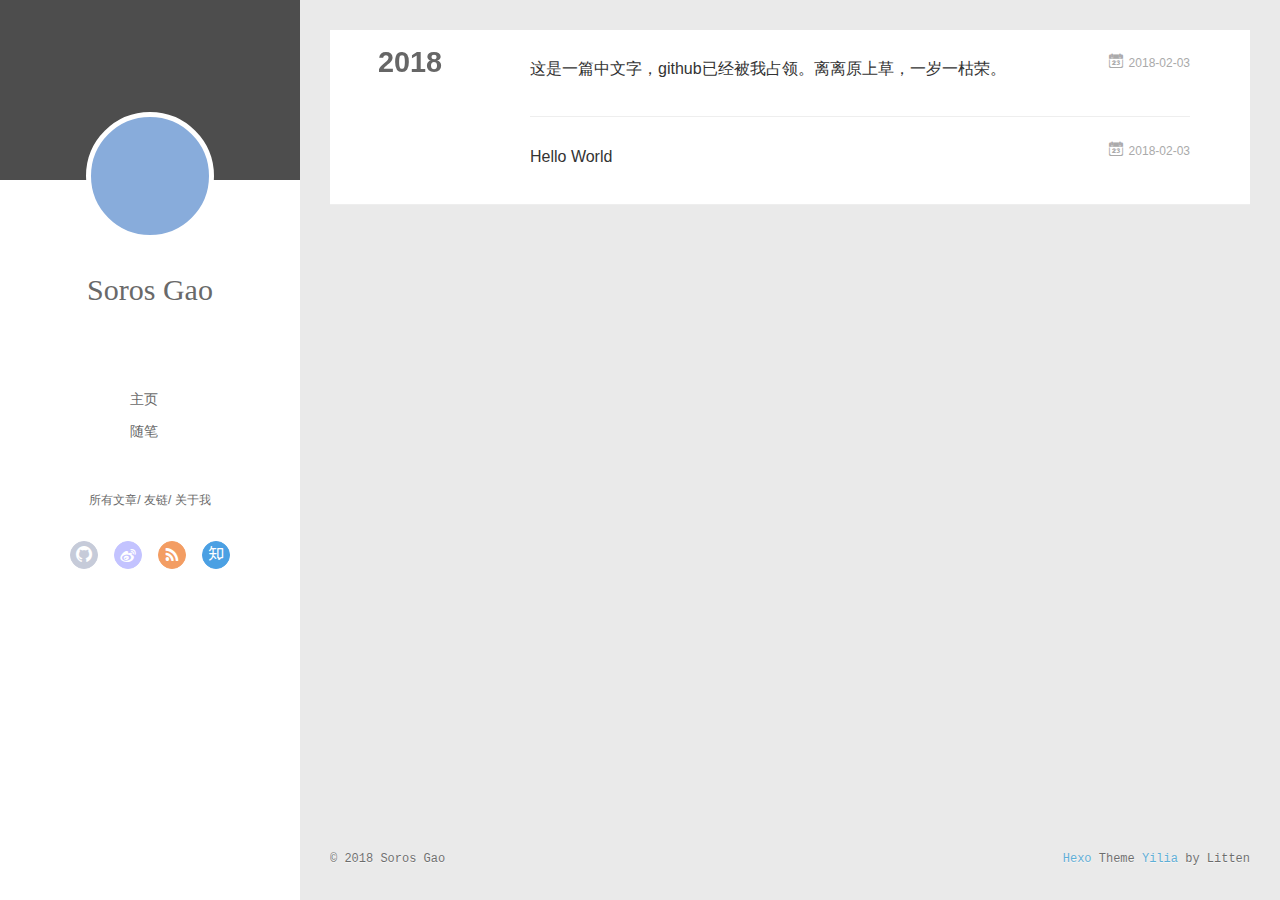
==== commit ee455045: "Site updated: 2018-02-04 16:47:32" ====
--- a/archives/index.html
+++ b/archives/index.html
@@ -1,276 +1,470 @@
-
-  <!DOCTYPE HTML>
-<html >
+<!DOCTYPE html>
+<html>
 <head>
-  <meta charset="UTF-8">
-  
-    <title>Archives | Hexo</title>
-    <meta name="viewport" content="width=device-width, initial-scale=1,user-scalable=no">
-    
-    <meta name="author" content="John Doe">
-    
-
-    
-    <meta property="og:type" content="website">
-<meta property="og:title" content="Hexo">
-<meta property="og:url" content="http://yoursite.com/archives/index.html">
-<meta property="og:site_name" content="Hexo">
+  <meta charset="utf-8">
+  
+  <meta name="renderer" content="webkit">
+  <meta http-equiv="X-UA-Compatible" content="IE=edge" >
+  <link rel="dns-prefetch" href="http://hexo.grip8.com">
+  <title>Archives | See you later</title>
+  <meta name="viewport" content="width=device-width, initial-scale=1, maximum-scale=1">
+  <meta property="og:type" content="website">
+<meta property="og:title" content="See you later">
+<meta property="og:url" content="http://hexo.grip8.com/archives/index.html">
+<meta property="og:site_name" content="See you later">
+<meta property="og:locale" content="zh-Hans">
 <meta name="twitter:card" content="summary">
-<meta name="twitter:title" content="Hexo">
-
-    
-    <link rel="alternative" href="/atom.xml" title="Hexo" type="application/atom+xml">
-    
-    
-    <link rel="icon" href="/img/favicon.ico">
-    
-    
-    <link rel="apple-touch-icon" href="/img/jacman.jpg">
-    <link rel="apple-touch-icon-precomposed" href="/img/jacman.jpg">
-    
-    <link rel="stylesheet" href="/css/style.css">
+<meta name="twitter:title" content="See you later">
+  
+    <link rel="alternative" href="/atom.xml" title="See you later" type="application/atom+xml">
+  
+  
+    <link rel="icon" href="/favicon.png">
+  
+  <link rel="stylesheet" type="text/css" href="/./main.0cf68a.css">
+  <style type="text/css">
+  
+    #container.show {
+      background: linear-gradient(200deg,#a0cfe4,#e8c37e);
+    }
+  </style>
+  
+
+  
+
 </head>
 
-    <body>
-      <header>
+<body>
+  <div id="container" q-class="show:isCtnShow">
+    <canvas id="anm-canvas" class="anm-canvas"></canvas>
+    <div class="left-col" q-class="show:isShow">
+      
+<div class="overlay" style="background: #4d4d4d"></div>
+<div class="intrude-less">
+	<header id="header" class="inner">
+		<a href="/" class="profilepic">
+			<img src="" class="js-avatar">
+		</a>
+		<hgroup>
+		  <h1 class="header-author"><a href="/">Soros Gao</a></h1>
+		</hgroup>
+		
+
+		<nav class="header-menu">
+			<ul>
+			
+				<li><a href="/">主页</a></li>
+	        
+				<li><a href="/tags/随笔/">随笔</a></li>
+	        
+			</ul>
+		</nav>
+		<nav class="header-smart-menu">
+    		
+    			
+    			<a q-on="click: openSlider(e, 'innerArchive')" href="javascript:void(0)">所有文章</a>
+    			
+            
+    			
+    			<a q-on="click: openSlider(e, 'friends')" href="javascript:void(0)">友链</a>
+    			
+            
+    			
+    			<a q-on="click: openSlider(e, 'aboutme')" href="javascript:void(0)">关于我</a>
+    			
+            
+		</nav>
+		<nav class="header-nav">
+			<div class="social">
+				
+					<a class="github" target="_blank" href="#" title="github"><i class="icon-github"></i></a>
+		        
+					<a class="weibo" target="_blank" href="#" title="weibo"><i class="icon-weibo"></i></a>
+		        
+					<a class="rss" target="_blank" href="#" title="rss"><i class="icon-rss"></i></a>
+		        
+					<a class="zhihu" target="_blank" href="#" title="zhihu"><i class="icon-zhihu"></i></a>
+		        
+			</div>
+		</nav>
+	</header>		
+</div>
+
+    </div>
+    <div class="mid-col" q-class="show:isShow,hide:isShow|isFalse">
+      
+<nav id="mobile-nav">
+  	<div class="overlay js-overlay" style="background: #4d4d4d"></div>
+	<div class="btnctn js-mobile-btnctn">
+  		<div class="slider-trigger list" q-on="click: openSlider(e)"><i class="icon icon-sort"></i></div>
+	</div>
+	<div class="intrude-less">
+		<header id="header" class="inner">
+			<div class="profilepic">
+				<img src="" class="js-avatar">
+			</div>
+			<hgroup>
+			  <h1 class="header-author js-header-author">Soros Gao</h1>
+			</hgroup>
+			
+			
+			
+				
+			
+				
+			
+			
+			
+			<nav class="header-nav">
+				<div class="social">
+					
+						<a class="github" target="_blank" href="#" title="github"><i class="icon-github"></i></a>
+			        
+						<a class="weibo" target="_blank" href="#" title="weibo"><i class="icon-weibo"></i></a>
+			        
+						<a class="rss" target="_blank" href="#" title="rss"><i class="icon-rss"></i></a>
+			        
+						<a class="zhihu" target="_blank" href="#" title="zhihu"><i class="icon-zhihu"></i></a>
+			        
+				</div>
+			</nav>
+
+			<nav class="header-menu js-header-menu">
+				<ul style="width: 50%">
+				
+				
+					<li style="width: 50%"><a href="/">主页</a></li>
+		        
+					<li style="width: 50%"><a href="/tags/随笔/">随笔</a></li>
+		        
+				</ul>
+			</nav>
+		</header>				
+	</div>
+	<div class="mobile-mask" style="display:none" q-show="isShow"></div>
+</nav>
+
+      <div id="wrapper" class="body-wrap">
+        <div class="menu-l">
+          <div class="canvas-wrap">
+            <canvas data-colors="#eaeaea" data-sectionHeight="100" data-contentId="js-content" id="myCanvas1" class="anm-canvas"></canvas>
+          </div>
+          <div id="js-content" class="content-ll">
+            
+  
+  
+    
+    
+      
+      
+      <section class="archives-wrap">
+        <div class="archive-year-wrap">
+          <a href="/archives/2018" class="archive-year">2018</a>
+        </div>
+        <div class="archives">
+    
+    <article class="archive-article archive-type-post">
+  <div class="archive-article-inner">
+    <header class="archive-article-header">
+      	<div class="article-meta">
+	      	<a href="/2018/02/03/这是一篇中文字，github已经被我占领。离离原上草，一岁一枯荣。/" class="archive-article-date">
+  	<time datetime="2018-02-03T09:42:41.000Z" itemprop="datePublished"><i class="icon-calendar icon"></i>2018-02-03</time>
+</a>
+        </div>
+    	 
+  
+    <h1 itemprop="name">
+      <a class="archive-article-title" href="/2018/02/03/这是一篇中文字，github已经被我占领。离离原上草，一岁一枯荣。/">这是一篇中文字，github已经被我占领。离离原上草，一岁一枯荣。</a>
+    </h1>
+  
+
+        <div class="article-info info-on-right">
+          
+          
+
+        </div>
+        <div class="clearfix"></div>
+    </header>
+  </div>
+</article>
+  
+    
+    
+    <article class="archive-article archive-type-post">
+  <div class="archive-article-inner">
+    <header class="archive-article-header">
+      	<div class="article-meta">
+	      	<a href="/2018/02/03/hello-world/" class="archive-article-date">
+  	<time datetime="2018-02-03T09:20:30.586Z" itemprop="datePublished"><i class="icon-calendar icon"></i>2018-02-03</time>
+</a>
+        </div>
+    	 
+  
+    <h1 itemprop="name">
+      <a class="archive-article-title" href="/2018/02/03/hello-world/">Hello World</a>
+    </h1>
+  
+
+        <div class="article-info info-on-right">
+          
+          
+
+        </div>
+        <div class="clearfix"></div>
+    </header>
+  </div>
+</article>
+  
+  
+    </div></section>
+  
+
+    
+
+
+          </div>
+        </div>
+      </div>
+      <footer id="footer">
+  <div class="outer">
+    <div id="footer-info">
+    	<div class="footer-left">
+    		&copy; 2018 Soros Gao
+    	</div>
+      	<div class="footer-right">
+      		<a href="http://hexo.io/" target="_blank">Hexo</a>  Theme <a href="https://github.com/litten/hexo-theme-yilia" target="_blank">Yilia</a> by Litten
+      	</div>
+    </div>
+  </div>
+</footer>
+    </div>
+    <script>
+	var yiliaConfig = {
+		mathjax: false,
+		isHome: false,
+		isPost: false,
+		isArchive: true,
+		isTag: false,
+		isCategory: false,
+		open_in_new: false,
+		toc_hide_index: true,
+		root: "/",
+		innerArchive: true,
+		showTags: false
+	}
+</script>
+
+<script>!function(t){function n(e){if(r[e])return r[e].exports;var i=r[e]={exports:{},id:e,loaded:!1};return t[e].call(i.exports,i,i.exports,n),i.loaded=!0,i.exports}var r={};n.m=t,n.c=r,n.p="./",n(0)}([function(t,n,r){r(195),t.exports=r(191)},function(t,n,r){var e=r(3),i=r(52),o=r(27),u=r(28),c=r(53),f="prototype",a=function(t,n,r){var s,l,h,v,p=t&a.F,d=t&a.G,y=t&a.S,g=t&a.P,b=t&a.B,m=d?e:y?e[n]||(e[n]={}):(e[n]||{})[f],x=d?i:i[n]||(i[n]={}),w=x[f]||(x[f]={});d&&(r=n);for(s in r)l=!p&&m&&void 0!==m[s],h=(l?m:r)[s],v=b&&l?c(h,e):g&&"function"==typeof h?c(Function.call,h):h,m&&u(m,s,h,t&a.U),x[s]!=h&&o(x,s,v),g&&w[s]!=h&&(w[s]=h)};e.core=i,a.F=1,a.G=2,a.S=4,a.P=8,a.B=16,a.W=32,a.U=64,a.R=128,t.exports=a},function(t,n,r){var e=r(6);t.exports=function(t){if(!e(t))throw TypeError(t+" is not an object!");return t}},function(t,n){var r=t.exports="undefined"!=typeof window&&window.Math==Math?window:"undefined"!=typeof self&&self.Math==Math?self:Function("return this")();"number"==typeof __g&&(__g=r)},function(t,n){t.exports=function(t){try{return!!t()}catch(t){return!0}}},function(t,n){var r=t.exports="undefined"!=typeof window&&window.Math==Math?window:"undefined"!=typeof self&&self.Math==Math?self:Function("return this")();"number"==typeof __g&&(__g=r)},function(t,n){t.exports=function(t){return"object"==typeof t?null!==t:"function"==typeof t}},function(t,n,r){var e=r(126)("wks"),i=r(76),o=r(3).Symbol,u="function"==typeof o;(t.exports=function(t){return e[t]||(e[t]=u&&o[t]||(u?o:i)("Symbol."+t))}).store=e},function(t,n){var r={}.hasOwnProperty;t.exports=function(t,n){return r.call(t,n)}},function(t,n,r){var e=r(94),i=r(33);t.exports=function(t){return e(i(t))}},function(t,n,r){t.exports=!r(4)(function(){return 7!=Object.defineProperty({},"a",{get:function(){return 7}}).a})},function(t,n,r){var e=r(2),i=r(167),o=r(50),u=Object.defineProperty;n.f=r(10)?Object.defineProperty:function(t,n,r){if(e(t),n=o(n,!0),e(r),i)try{return u(t,n,r)}catch(t){}if("get"in r||"set"in r)throw TypeError("Accessors not supported!");return"value"in r&&(t[n]=r.value),t}},function(t,n,r){t.exports=!r(18)(function(){return 7!=Object.defineProperty({},"a",{get:function(){return 7}}).a})},function(t,n,r){var e=r(14),i=r(22);t.exports=r(12)?function(t,n,r){return e.f(t,n,i(1,r))}:function(t,n,r){return t[n]=r,t}},function(t,n,r){var e=r(20),i=r(58),o=r(42),u=Object.defineProperty;n.f=r(12)?Object.defineProperty:function(t,n,r){if(e(t),n=o(n,!0),e(r),i)try{return u(t,n,r)}catch(t){}if("get"in r||"set"in r)throw TypeError("Accessors not supported!");return"value"in r&&(t[n]=r.value),t}},function(t,n,r){var e=r(40)("wks"),i=r(23),o=r(5).Symbol,u="function"==typeof o;(t.exports=function(t){return e[t]||(e[t]=u&&o[t]||(u?o:i)("Symbol."+t))}).store=e},function(t,n,r){var e=r(67),i=Math.min;t.exports=function(t){return t>0?i(e(t),9007199254740991):0}},function(t,n,r){var e=r(46);t.exports=function(t){return Object(e(t))}},function(t,n){t.exports=function(t){try{return!!t()}catch(t){return!0}}},function(t,n,r){var e=r(63),i=r(34);t.exports=Object.keys||function(t){return e(t,i)}},function(t,n,r){var e=r(21);t.exports=function(t){if(!e(t))throw TypeError(t+" is not an object!");return t}},function(t,n){t.exports=function(t){return"object"==typeof t?null!==t:"function"==typeof t}},function(t,n){t.exports=function(t,n){return{enumerable:!(1&t),configurable:!(2&t),writable:!(4&t),value:n}}},function(t,n){var r=0,e=Math.random();t.exports=function(t){return"Symbol(".concat(void 0===t?"":t,")_",(++r+e).toString(36))}},function(t,n){var r={}.hasOwnProperty;t.exports=function(t,n){return r.call(t,n)}},function(t,n){var r=t.exports={version:"2.4.0"};"number"==typeof __e&&(__e=r)},function(t,n){t.exports=function(t){if("function"!=typeof t)throw TypeError(t+" is not a function!");return t}},function(t,n,r){var e=r(11),i=r(66);t.exports=r(10)?function(t,n,r){return e.f(t,n,i(1,r))}:function(t,n,r){return t[n]=r,t}},function(t,n,r){var e=r(3),i=r(27),o=r(24),u=r(76)("src"),c="toString",f=Function[c],a=(""+f).split(c);r(52).inspectSource=function(t){return f.call(t)},(t.exports=function(t,n,r,c){var f="function"==typeof r;f&&(o(r,"name")||i(r,"name",n)),t[n]!==r&&(f&&(o(r,u)||i(r,u,t[n]?""+t[n]:a.join(String(n)))),t===e?t[n]=r:c?t[n]?t[n]=r:i(t,n,r):(delete t[n],i(t,n,r)))})(Function.prototype,c,function(){return"function"==typeof this&&this[u]||f.call(this)})},function(t,n,r){var e=r(1),i=r(4),o=r(46),u=function(t,n,r,e){var i=String(o(t)),u="<"+n;return""!==r&&(u+=" "+r+'="'+String(e).replace(/"/g,"&quot;")+'"'),u+">"+i+"</"+n+">"};t.exports=function(t,n){var r={};r[t]=n(u),e(e.P+e.F*i(function(){var n=""[t]('"');return n!==n.toLowerCase()||n.split('"').length>3}),"String",r)}},function(t,n,r){var e=r(115),i=r(46);t.exports=function(t){return e(i(t))}},function(t,n,r){var e=r(116),i=r(66),o=r(30),u=r(50),c=r(24),f=r(167),a=Object.getOwnPropertyDescriptor;n.f=r(10)?a:function(t,n){if(t=o(t),n=u(n,!0),f)try{return a(t,n)}catch(t){}if(c(t,n))return i(!e.f.call(t,n),t[n])}},function(t,n,r){var e=r(24),i=r(17),o=r(145)("IE_PROTO"),u=Object.prototype;t.exports=Object.getPrototypeOf||function(t){return t=i(t),e(t,o)?t[o]:"function"==typeof t.constructor&&t instanceof t.constructor?t.constructor.prototype:t instanceof Object?u:null}},function(t,n){t.exports=function(t){if(void 0==t)throw TypeError("Can't call method on  "+t);return t}},function(t,n){t.exports="constructor,hasOwnProperty,isPrototypeOf,propertyIsEnumerable,toLocaleString,toString,valueOf".split(",")},function(t,n){t.exports={}},function(t,n){t.exports=!0},function(t,n){n.f={}.propertyIsEnumerable},function(t,n,r){var e=r(14).f,i=r(8),o=r(15)("toStringTag");t.exports=function(t,n,r){t&&!i(t=r?t:t.prototype,o)&&e(t,o,{configurable:!0,value:n})}},function(t,n,r){var e=r(40)("keys"),i=r(23);t.exports=function(t){return e[t]||(e[t]=i(t))}},function(t,n,r){var e=r(5),i="__core-js_shared__",o=e[i]||(e[i]={});t.exports=function(t){return o[t]||(o[t]={})}},function(t,n){var r=Math.ceil,e=Math.floor;t.exports=function(t){return isNaN(t=+t)?0:(t>0?e:r)(t)}},function(t,n,r){var e=r(21);t.exports=function(t,n){if(!e(t))return t;var r,i;if(n&&"function"==typeof(r=t.toString)&&!e(i=r.call(t)))return i;if("function"==typeof(r=t.valueOf)&&!e(i=r.call(t)))return i;if(!n&&"function"==typeof(r=t.toString)&&!e(i=r.call(t)))return i;throw TypeError("Can't convert object to primitive value")}},function(t,n,r){var e=r(5),i=r(25),o=r(36),u=r(44),c=r(14).f;t.exports=function(t){var n=i.Symbol||(i.Symbol=o?{}:e.Symbol||{});"_"==t.charAt(0)||t in n||c(n,t,{value:u.f(t)})}},function(t,n,r){n.f=r(15)},function(t,n){var r={}.toString;t.exports=function(t){return r.call(t).slice(8,-1)}},function(t,n){t.exports=function(t){if(void 0==t)throw TypeError("Can't call method on  "+t);return t}},function(t,n,r){var e=r(4);t.exports=function(t,n){return!!t&&e(function(){n?t.call(null,function(){},1):t.call(null)})}},function(t,n,r){var e=r(53),i=r(115),o=r(17),u=r(16),c=r(203);t.exports=function(t,n){var r=1==t,f=2==t,a=3==t,s=4==t,l=6==t,h=5==t||l,v=n||c;return function(n,c,p){for(var d,y,g=o(n),b=i(g),m=e(c,p,3),x=u(b.length),w=0,S=r?v(n,x):f?v(n,0):void 0;x>w;w++)if((h||w in b)&&(d=b[w],y=m(d,w,g),t))if(r)S[w]=y;else if(y)switch(t){case 3:return!0;case 5:return d;case 6:return w;case 2:S.push(d)}else if(s)return!1;return l?-1:a||s?s:S}}},function(t,n,r){var e=r(1),i=r(52),o=r(4);t.exports=function(t,n){var r=(i.Object||{})[t]||Object[t],u={};u[t]=n(r),e(e.S+e.F*o(function(){r(1)}),"Object",u)}},function(t,n,r){var e=r(6);t.exports=function(t,n){if(!e(t))return t;var r,i;if(n&&"function"==typeof(r=t.toString)&&!e(i=r.call(t)))return i;if("function"==typeof(r=t.valueOf)&&!e(i=r.call(t)))return i;if(!n&&"function"==typeof(r=t.toString)&&!e(i=r.call(t)))return i;throw TypeError("Can't convert object to primitive value")}},function(t,n,r){var e=r(5),i=r(25),o=r(91),u=r(13),c="prototype",f=function(t,n,r){var a,s,l,h=t&f.F,v=t&f.G,p=t&f.S,d=t&f.P,y=t&f.B,g=t&f.W,b=v?i:i[n]||(i[n]={}),m=b[c],x=v?e:p?e[n]:(e[n]||{})[c];v&&(r=n);for(a in r)(s=!h&&x&&void 0!==x[a])&&a in b||(l=s?x[a]:r[a],b[a]=v&&"function"!=typeof x[a]?r[a]:y&&s?o(l,e):g&&x[a]==l?function(t){var n=function(n,r,e){if(this instanceof t){switch(arguments.length){case 0:return new t;case 1:return new t(n);case 2:return new t(n,r)}return new t(n,r,e)}return t.apply(this,arguments)};return n[c]=t[c],n}(l):d&&"function"==typeof l?o(Function.call,l):l,d&&((b.virtual||(b.virtual={}))[a]=l,t&f.R&&m&&!m[a]&&u(m,a,l)))};f.F=1,f.G=2,f.S=4,f.P=8,f.B=16,f.W=32,f.U=64,f.R=128,t.exports=f},function(t,n){var r=t.exports={version:"2.4.0"};"number"==typeof __e&&(__e=r)},function(t,n,r){var e=r(26);t.exports=function(t,n,r){if(e(t),void 0===n)return t;switch(r){case 1:return function(r){return t.call(n,r)};case 2:return function(r,e){return t.call(n,r,e)};case 3:return function(r,e,i){return t.call(n,r,e,i)}}return function(){return t.apply(n,arguments)}}},function(t,n,r){var e=r(183),i=r(1),o=r(126)("metadata"),u=o.store||(o.store=new(r(186))),c=function(t,n,r){var i=u.get(t);if(!i){if(!r)return;u.set(t,i=new e)}var o=i.get(n);if(!o){if(!r)return;i.set(n,o=new e)}return o},f=function(t,n,r){var e=c(n,r,!1);return void 0!==e&&e.has(t)},a=function(t,n,r){var e=c(n,r,!1);return void 0===e?void 0:e.get(t)},s=function(t,n,r,e){c(r,e,!0).set(t,n)},l=function(t,n){var r=c(t,n,!1),e=[];return r&&r.forEach(function(t,n){e.push(n)}),e},h=function(t){return void 0===t||"symbol"==typeof t?t:String(t)},v=function(t){i(i.S,"Reflect",t)};t.exports={store:u,map:c,has:f,get:a,set:s,keys:l,key:h,exp:v}},function(t,n,r){"use strict";if(r(10)){var e=r(69),i=r(3),o=r(4),u=r(1),c=r(127),f=r(152),a=r(53),s=r(68),l=r(66),h=r(27),v=r(73),p=r(67),d=r(16),y=r(75),g=r(50),b=r(24),m=r(180),x=r(114),w=r(6),S=r(17),_=r(137),O=r(70),E=r(32),P=r(71).f,j=r(154),F=r(76),M=r(7),A=r(48),N=r(117),T=r(146),I=r(155),k=r(80),L=r(123),R=r(74),C=r(130),D=r(160),U=r(11),W=r(31),G=U.f,B=W.f,V=i.RangeError,z=i.TypeError,q=i.Uint8Array,K="ArrayBuffer",J="Shared"+K,Y="BYTES_PER_ELEMENT",H="prototype",$=Array[H],X=f.ArrayBuffer,Q=f.DataView,Z=A(0),tt=A(2),nt=A(3),rt=A(4),et=A(5),it=A(6),ot=N(!0),ut=N(!1),ct=I.values,ft=I.keys,at=I.entries,st=$.lastIndexOf,lt=$.reduce,ht=$.reduceRight,vt=$.join,pt=$.sort,dt=$.slice,yt=$.toString,gt=$.toLocaleString,bt=M("iterator"),mt=M("toStringTag"),xt=F("typed_constructor"),wt=F("def_constructor"),St=c.CONSTR,_t=c.TYPED,Ot=c.VIEW,Et="Wrong length!",Pt=A(1,function(t,n){return Tt(T(t,t[wt]),n)}),jt=o(function(){return 1===new q(new Uint16Array([1]).buffer)[0]}),Ft=!!q&&!!q[H].set&&o(function(){new q(1).set({})}),Mt=function(t,n){if(void 0===t)throw z(Et);var r=+t,e=d(t);if(n&&!m(r,e))throw V(Et);return e},At=function(t,n){var r=p(t);if(r<0||r%n)throw V("Wrong offset!");return r},Nt=function(t){if(w(t)&&_t in t)return t;throw z(t+" is not a typed array!")},Tt=function(t,n){if(!(w(t)&&xt in t))throw z("It is not a typed array constructor!");return new t(n)},It=function(t,n){return kt(T(t,t[wt]),n)},kt=function(t,n){for(var r=0,e=n.length,i=Tt(t,e);e>r;)i[r]=n[r++];return i},Lt=function(t,n,r){G(t,n,{get:function(){return this._d[r]}})},Rt=function(t){var n,r,e,i,o,u,c=S(t),f=arguments.length,s=f>1?arguments[1]:void 0,l=void 0!==s,h=j(c);if(void 0!=h&&!_(h)){for(u=h.call(c),e=[],n=0;!(o=u.next()).done;n++)e.push(o.value);c=e}for(l&&f>2&&(s=a(s,arguments[2],2)),n=0,r=d(c.length),i=Tt(this,r);r>n;n++)i[n]=l?s(c[n],n):c[n];return i},Ct=function(){for(var t=0,n=arguments.length,r=Tt(this,n);n>t;)r[t]=arguments[t++];return r},Dt=!!q&&o(function(){gt.call(new q(1))}),Ut=function(){return gt.apply(Dt?dt.call(Nt(this)):Nt(this),arguments)},Wt={copyWithin:function(t,n){return D.call(Nt(this),t,n,arguments.length>2?arguments[2]:void 0)},every:function(t){return rt(Nt(this),t,arguments.length>1?arguments[1]:void 0)},fill:function(t){return C.apply(Nt(this),arguments)},filter:function(t){return It(this,tt(Nt(this),t,arguments.length>1?arguments[1]:void 0))},find:function(t){return et(Nt(this),t,arguments.length>1?arguments[1]:void 0)},findIndex:function(t){return it(Nt(this),t,arguments.length>1?arguments[1]:void 0)},forEach:function(t){Z(Nt(this),t,arguments.length>1?arguments[1]:void 0)},indexOf:function(t){return ut(Nt(this),t,arguments.length>1?arguments[1]:void 0)},includes:function(t){return ot(Nt(this),t,arguments.length>1?arguments[1]:void 0)},join:function(t){return vt.apply(Nt(this),arguments)},lastIndexOf:function(t){return st.apply(Nt(this),arguments)},map:function(t){return Pt(Nt(this),t,arguments.length>1?arguments[1]:void 0)},reduce:function(t){return lt.apply(Nt(this),arguments)},reduceRight:function(t){return ht.apply(Nt(this),arguments)},reverse:function(){for(var t,n=this,r=Nt(n).length,e=Math.floor(r/2),i=0;i<e;)t=n[i],n[i++]=n[--r],n[r]=t;return n},some:function(t){return nt(Nt(this),t,arguments.length>1?arguments[1]:void 0)},sort:function(t){return pt.call(Nt(this),t)},subarray:function(t,n){var r=Nt(this),e=r.length,i=y(t,e);return new(T(r,r[wt]))(r.buffer,r.byteOffset+i*r.BYTES_PER_ELEMENT,d((void 0===n?e:y(n,e))-i))}},Gt=function(t,n){return It(this,dt.call(Nt(this),t,n))},Bt=function(t){Nt(this);var n=At(arguments[1],1),r=this.length,e=S(t),i=d(e.length),o=0;if(i+n>r)throw V(Et);for(;o<i;)this[n+o]=e[o++]},Vt={entries:function(){return at.call(Nt(this))},keys:function(){return ft.call(Nt(this))},values:function(){return ct.call(Nt(this))}},zt=function(t,n){return w(t)&&t[_t]&&"symbol"!=typeof n&&n in t&&String(+n)==String(n)},qt=function(t,n){return zt(t,n=g(n,!0))?l(2,t[n]):B(t,n)},Kt=function(t,n,r){return!(zt(t,n=g(n,!0))&&w(r)&&b(r,"value"))||b(r,"get")||b(r,"set")||r.configurable||b(r,"writable")&&!r.writable||b(r,"enumerable")&&!r.enumerable?G(t,n,r):(t[n]=r.value,t)};St||(W.f=qt,U.f=Kt),u(u.S+u.F*!St,"Object",{getOwnPropertyDescriptor:qt,defineProperty:Kt}),o(function(){yt.call({})})&&(yt=gt=function(){return vt.call(this)});var Jt=v({},Wt);v(Jt,Vt),h(Jt,bt,Vt.values),v(Jt,{slice:Gt,set:Bt,constructor:function(){},toString:yt,toLocaleString:Ut}),Lt(Jt,"buffer","b"),Lt(Jt,"byteOffset","o"),Lt(Jt,"byteLength","l"),Lt(Jt,"length","e"),G(Jt,mt,{get:function(){return this[_t]}}),t.exports=function(t,n,r,f){f=!!f;var a=t+(f?"Clamped":"")+"Array",l="Uint8Array"!=a,v="get"+t,p="set"+t,y=i[a],g=y||{},b=y&&E(y),m=!y||!c.ABV,S={},_=y&&y[H],j=function(t,r){var e=t._d;return e.v[v](r*n+e.o,jt)},F=function(t,r,e){var i=t._d;f&&(e=(e=Math.round(e))<0?0:e>255?255:255&e),i.v[p](r*n+i.o,e,jt)},M=function(t,n){G(t,n,{get:function(){return j(this,n)},set:function(t){return F(this,n,t)},enumerable:!0})};m?(y=r(function(t,r,e,i){s(t,y,a,"_d");var o,u,c,f,l=0,v=0;if(w(r)){if(!(r instanceof X||(f=x(r))==K||f==J))return _t in r?kt(y,r):Rt.call(y,r);o=r,v=At(e,n);var p=r.byteLength;if(void 0===i){if(p%n)throw V(Et);if((u=p-v)<0)throw V(Et)}else if((u=d(i)*n)+v>p)throw V(Et);c=u/n}else c=Mt(r,!0),u=c*n,o=new X(u);for(h(t,"_d",{b:o,o:v,l:u,e:c,v:new Q(o)});l<c;)M(t,l++)}),_=y[H]=O(Jt),h(_,"constructor",y)):L(function(t){new y(null),new y(t)},!0)||(y=r(function(t,r,e,i){s(t,y,a);var o;return w(r)?r instanceof X||(o=x(r))==K||o==J?void 0!==i?new g(r,At(e,n),i):void 0!==e?new g(r,At(e,n)):new g(r):_t in r?kt(y,r):Rt.call(y,r):new g(Mt(r,l))}),Z(b!==Function.prototype?P(g).concat(P(b)):P(g),function(t){t in y||h(y,t,g[t])}),y[H]=_,e||(_.constructor=y));var A=_[bt],N=!!A&&("values"==A.name||void 0==A.name),T=Vt.values;h(y,xt,!0),h(_,_t,a),h(_,Ot,!0),h(_,wt,y),(f?new y(1)[mt]==a:mt in _)||G(_,mt,{get:function(){return a}}),S[a]=y,u(u.G+u.W+u.F*(y!=g),S),u(u.S,a,{BYTES_PER_ELEMENT:n,from:Rt,of:Ct}),Y in _||h(_,Y,n),u(u.P,a,Wt),R(a),u(u.P+u.F*Ft,a,{set:Bt}),u(u.P+u.F*!N,a,Vt),u(u.P+u.F*(_.toString!=yt),a,{toString:yt}),u(u.P+u.F*o(function(){new y(1).slice()}),a,{slice:Gt}),u(u.P+u.F*(o(function(){return[1,2].toLocaleString()!=new y([1,2]).toLocaleString()})||!o(function(){_.toLocaleString.call([1,2])})),a,{toLocaleString:Ut}),k[a]=N?A:T,e||N||h(_,bt,T)}}else t.exports=function(){}},function(t,n){var r={}.toString;t.exports=function(t){return r.call(t).slice(8,-1)}},function(t,n,r){var e=r(21),i=r(5).document,o=e(i)&&e(i.createElement);t.exports=function(t){return o?i.createElement(t):{}}},function(t,n,r){t.exports=!r(12)&&!r(18)(function(){return 7!=Object.defineProperty(r(57)("div"),"a",{get:function(){return 7}}).a})},function(t,n,r){"use strict";var e=r(36),i=r(51),o=r(64),u=r(13),c=r(8),f=r(35),a=r(96),s=r(38),l=r(103),h=r(15)("iterator"),v=!([].keys&&"next"in[].keys()),p="keys",d="values",y=function(){return this};t.exports=function(t,n,r,g,b,m,x){a(r,n,g);var w,S,_,O=function(t){if(!v&&t in F)return F[t];switch(t){case p:case d:return function(){return new r(this,t)}}return function(){return new r(this,t)}},E=n+" Iterator",P=b==d,j=!1,F=t.prototype,M=F[h]||F["@@iterator"]||b&&F[b],A=M||O(b),N=b?P?O("entries"):A:void 0,T="Array"==n?F.entries||M:M;if(T&&(_=l(T.call(new t)))!==Object.prototype&&(s(_,E,!0),e||c(_,h)||u(_,h,y)),P&&M&&M.name!==d&&(j=!0,A=function(){return M.call(this)}),e&&!x||!v&&!j&&F[h]||u(F,h,A),f[n]=A,f[E]=y,b)if(w={values:P?A:O(d),keys:m?A:O(p),entries:N},x)for(S in w)S in F||o(F,S,w[S]);else i(i.P+i.F*(v||j),n,w);return w}},function(t,n,r){var e=r(20),i=r(100),o=r(34),u=r(39)("IE_PROTO"),c=function(){},f="prototype",a=function(){var t,n=r(57)("iframe"),e=o.length;for(n.style.display="none",r(93).appendChild(n),n.src="javascript:",t=n.contentWindow.document,t.open(),t.write("<script>document.F=Object<\/script>"),t.close(),a=t.F;e--;)delete a[f][o[e]];return a()};t.exports=Object.create||function(t,n){var r;return null!==t?(c[f]=e(t),r=new c,c[f]=null,r[u]=t):r=a(),void 0===n?r:i(r,n)}},function(t,n,r){var e=r(63),i=r(34).concat("length","prototype");n.f=Object.getOwnPropertyNames||function(t){return e(t,i)}},function(t,n){n.f=Object.getOwnPropertySymbols},function(t,n,r){var e=r(8),i=r(9),o=r(90)(!1),u=r(39)("IE_PROTO");t.exports=function(t,n){var r,c=i(t),f=0,a=[];for(r in c)r!=u&&e(c,r)&&a.push(r);for(;n.length>f;)e(c,r=n[f++])&&(~o(a,r)||a.push(r));return a}},function(t,n,r){t.exports=r(13)},function(t,n,r){var e=r(76)("meta"),i=r(6),o=r(24),u=r(11).f,c=0,f=Object.isExtensible||function(){return!0},a=!r(4)(function(){return f(Object.preventExtensions({}))}),s=function(t){u(t,e,{value:{i:"O"+ ++c,w:{}}})},l=function(t,n){if(!i(t))return"symbol"==typeof t?t:("string"==typeof t?"S":"P")+t;if(!o(t,e)){if(!f(t))return"F";if(!n)return"E";s(t)}return t[e].i},h=function(t,n){if(!o(t,e)){if(!f(t))return!0;if(!n)return!1;s(t)}return t[e].w},v=function(t){return a&&p.NEED&&f(t)&&!o(t,e)&&s(t),t},p=t.exports={KEY:e,NEED:!1,fastKey:l,getWeak:h,onFreeze:v}},function(t,n){t.exports=function(t,n){return{enumerable:!(1&t),configurable:!(2&t),writable:!(4&t),value:n}}},function(t,n){var r=Math.ceil,e=Math.floor;t.exports=function(t){return isNaN(t=+t)?0:(t>0?e:r)(t)}},function(t,n){t.exports=function(t,n,r,e){if(!(t instanceof n)||void 0!==e&&e in t)throw TypeError(r+": incorrect invocation!");return t}},function(t,n){t.exports=!1},function(t,n,r){var e=r(2),i=r(173),o=r(133),u=r(145)("IE_PROTO"),c=function(){},f="prototype",a=function(){var t,n=r(132)("iframe"),e=o.length;for(n.style.display="none",r(135).appendChild(n),n.src="javascript:",t=n.contentWindow.document,t.open(),t.write("<script>document.F=Object<\/script>"),t.close(),a=t.F;e--;)delete a[f][o[e]];return a()};t.exports=Object.create||function(t,n){var r;return null!==t?(c[f]=e(t),r=new c,c[f]=null,r[u]=t):r=a(),void 0===n?r:i(r,n)}},function(t,n,r){var e=r(175),i=r(133).concat("length","prototype");n.f=Object.getOwnPropertyNames||function(t){return e(t,i)}},function(t,n,r){var e=r(175),i=r(133);t.exports=Object.keys||function(t){return e(t,i)}},function(t,n,r){var e=r(28);t.exports=function(t,n,r){for(var i in n)e(t,i,n[i],r);return t}},function(t,n,r){"use strict";var e=r(3),i=r(11),o=r(10),u=r(7)("species");t.exports=function(t){var n=e[t];o&&n&&!n[u]&&i.f(n,u,{configurable:!0,get:function(){return this}})}},function(t,n,r){var e=r(67),i=Math.max,o=Math.min;t.exports=function(t,n){return t=e(t),t<0?i(t+n,0):o(t,n)}},function(t,n){var r=0,e=Math.random();t.exports=function(t){return"Symbol(".concat(void 0===t?"":t,")_",(++r+e).toString(36))}},function(t,n,r){var e=r(33);t.exports=function(t){return Object(e(t))}},function(t,n,r){var e=r(7)("unscopables"),i=Array.prototype;void 0==i[e]&&r(27)(i,e,{}),t.exports=function(t){i[e][t]=!0}},function(t,n,r){var e=r(53),i=r(169),o=r(137),u=r(2),c=r(16),f=r(154),a={},s={},n=t.exports=function(t,n,r,l,h){var v,p,d,y,g=h?function(){return t}:f(t),b=e(r,l,n?2:1),m=0;if("function"!=typeof g)throw TypeError(t+" is not iterable!");if(o(g)){for(v=c(t.length);v>m;m++)if((y=n?b(u(p=t[m])[0],p[1]):b(t[m]))===a||y===s)return y}else for(d=g.call(t);!(p=d.next()).done;)if((y=i(d,b,p.value,n))===a||y===s)return y};n.BREAK=a,n.RETURN=s},function(t,n){t.exports={}},function(t,n,r){var e=r(11).f,i=r(24),o=r(7)("toStringTag");t.exports=function(t,n,r){t&&!i(t=r?t:t.prototype,o)&&e(t,o,{configurable:!0,value:n})}},function(t,n,r){var e=r(1),i=r(46),o=r(4),u=r(150),c="["+u+"]",f="​+",a=RegExp("^"+c+c+"*"),s=RegExp(c+c+"*$"),l=function(t,n,r){var i={},c=o(function(){return!!u[t]()||f[t]()!=f}),a=i[t]=c?n(h):u[t];r&&(i[r]=a),e(e.P+e.F*c,"String",i)},h=l.trim=function(t,n){return t=String(i(t)),1&n&&(t=t.replace(a,"")),2&n&&(t=t.replace(s,"")),t};t.exports=l},function(t,n,r){t.exports={default:r(86),__esModule:!0}},function(t,n,r){t.exports={default:r(87),__esModule:!0}},function(t,n,r){"use strict";function e(t){return t&&t.__esModule?t:{default:t}}n.__esModule=!0;var i=r(84),o=e(i),u=r(83),c=e(u),f="function"==typeof c.default&&"symbol"==typeof o.default?function(t){return typeof t}:function(t){return t&&"function"==typeof c.default&&t.constructor===c.default&&t!==c.default.prototype?"symbol":typeof t};n.default="function"==typeof c.default&&"symbol"===f(o.default)?function(t){return void 0===t?"undefined":f(t)}:function(t){return t&&"function"==typeof c.default&&t.constructor===c.default&&t!==c.default.prototype?"symbol":void 0===t?"undefined":f(t)}},function(t,n,r){r(110),r(108),r(111),r(112),t.exports=r(25).Symbol},function(t,n,r){r(109),r(113),t.exports=r(44).f("iterator")},function(t,n){t.exports=function(t){if("function"!=typeof t)throw TypeError(t+" is not a function!");return t}},function(t,n){t.exports=function(){}},function(t,n,r){var e=r(9),i=r(106),o=r(105);t.exports=function(t){return function(n,r,u){var c,f=e(n),a=i(f.length),s=o(u,a);if(t&&r!=r){for(;a>s;)if((c=f[s++])!=c)return!0}else for(;a>s;s++)if((t||s in f)&&f[s]===r)return t||s||0;return!t&&-1}}},function(t,n,r){var e=r(88);t.exports=function(t,n,r){if(e(t),void 0===n)return t;switch(r){case 1:return function(r){return t.call(n,r)};case 2:return function(r,e){return t.call(n,r,e)};case 3:return function(r,e,i){return t.call(n,r,e,i)}}return function(){return t.apply(n,arguments)}}},function(t,n,r){var e=r(19),i=r(62),o=r(37);t.exports=function(t){var n=e(t),r=i.f;if(r)for(var u,c=r(t),f=o.f,a=0;c.length>a;)f.call(t,u=c[a++])&&n.push(u);return n}},function(t,n,r){t.exports=r(5).document&&document.documentElement},function(t,n,r){var e=r(56);t.exports=Object("z").propertyIsEnumerable(0)?Object:function(t){return"String"==e(t)?t.split(""):Object(t)}},function(t,n,r){var e=r(56);t.exports=Array.isArray||function(t){return"Array"==e(t)}},function(t,n,r){"use strict";var e=r(60),i=r(22),o=r(38),u={};r(13)(u,r(15)("iterator"),function(){return this}),t.exports=function(t,n,r){t.prototype=e(u,{next:i(1,r)}),o(t,n+" Iterator")}},function(t,n){t.exports=function(t,n){return{value:n,done:!!t}}},function(t,n,r){var e=r(19),i=r(9);t.exports=function(t,n){for(var r,o=i(t),u=e(o),c=u.length,f=0;c>f;)if(o[r=u[f++]]===n)return r}},function(t,n,r){var e=r(23)("meta"),i=r(21),o=r(8),u=r(14).f,c=0,f=Object.isExtensible||function(){return!0},a=!r(18)(function(){return f(Object.preventExtensions({}))}),s=function(t){u(t,e,{value:{i:"O"+ ++c,w:{}}})},l=function(t,n){if(!i(t))return"symbol"==typeof t?t:("string"==typeof t?"S":"P")+t;if(!o(t,e)){if(!f(t))return"F";if(!n)return"E";s(t)}return t[e].i},h=function(t,n){if(!o(t,e)){if(!f(t))return!0;if(!n)return!1;s(t)}return t[e].w},v=function(t){return a&&p.NEED&&f(t)&&!o(t,e)&&s(t),t},p=t.exports={KEY:e,NEED:!1,fastKey:l,getWeak:h,onFreeze:v}},function(t,n,r){var e=r(14),i=r(20),o=r(19);t.exports=r(12)?Object.defineProperties:function(t,n){i(t);for(var r,u=o(n),c=u.length,f=0;c>f;)e.f(t,r=u[f++],n[r]);return t}},function(t,n,r){var e=r(37),i=r(22),o=r(9),u=r(42),c=r(8),f=r(58),a=Object.getOwnPropertyDescriptor;n.f=r(12)?a:function(t,n){if(t=o(t),n=u(n,!0),f)try{return a(t,n)}catch(t){}if(c(t,n))return i(!e.f.call(t,n),t[n])}},function(t,n,r){var e=r(9),i=r(61).f,o={}.toString,u="object"==typeof window&&window&&Object.getOwnPropertyNames?Object.getOwnPropertyNames(window):[],c=function(t){try{return i(t)}catch(t){return u.slice()}};t.exports.f=function(t){return u&&"[object Window]"==o.call(t)?c(t):i(e(t))}},function(t,n,r){var e=r(8),i=r(77),o=r(39)("IE_PROTO"),u=Object.prototype;t.exports=Object.getPrototypeOf||function(t){return t=i(t),e(t,o)?t[o]:"function"==typeof t.constructor&&t instanceof t.constructor?t.constructor.prototype:t instanceof Object?u:null}},function(t,n,r){var e=r(41),i=r(33);t.exports=function(t){return function(n,r){var o,u,c=String(i(n)),f=e(r),a=c.length;return f<0||f>=a?t?"":void 0:(o=c.charCodeAt(f),o<55296||o>56319||f+1===a||(u=c.charCodeAt(f+1))<56320||u>57343?t?c.charAt(f):o:t?c.slice(f,f+2):u-56320+(o-55296<<10)+65536)}}},function(t,n,r){var e=r(41),i=Math.max,o=Math.min;t.exports=function(t,n){return t=e(t),t<0?i(t+n,0):o(t,n)}},function(t,n,r){var e=r(41),i=Math.min;t.exports=function(t){return t>0?i(e(t),9007199254740991):0}},function(t,n,r){"use strict";var e=r(89),i=r(97),o=r(35),u=r(9);t.exports=r(59)(Array,"Array",function(t,n){this._t=u(t),this._i=0,this._k=n},function(){var t=this._t,n=this._k,r=this._i++;return!t||r>=t.length?(this._t=void 0,i(1)):"keys"==n?i(0,r):"values"==n?i(0,t[r]):i(0,[r,t[r]])},"values"),o.Arguments=o.Array,e("keys"),e("values"),e("entries")},function(t,n){},function(t,n,r){"use strict";var e=r(104)(!0);r(59)(String,"String",function(t){this._t=String(t),this._i=0},function(){var t,n=this._t,r=this._i;return r>=n.length?{value:void 0,done:!0}:(t=e(n,r),this._i+=t.length,{value:t,done:!1})})},function(t,n,r){"use strict";var e=r(5),i=r(8),o=r(12),u=r(51),c=r(64),f=r(99).KEY,a=r(18),s=r(40),l=r(38),h=r(23),v=r(15),p=r(44),d=r(43),y=r(98),g=r(92),b=r(95),m=r(20),x=r(9),w=r(42),S=r(22),_=r(60),O=r(102),E=r(101),P=r(14),j=r(19),F=E.f,M=P.f,A=O.f,N=e.Symbol,T=e.JSON,I=T&&T.stringify,k="prototype",L=v("_hidden"),R=v("toPrimitive"),C={}.propertyIsEnumerable,D=s("symbol-registry"),U=s("symbols"),W=s("op-symbols"),G=Object[k],B="function"==typeof N,V=e.QObject,z=!V||!V[k]||!V[k].findChild,q=o&&a(function(){return 7!=_(M({},"a",{get:function(){return M(this,"a",{value:7}).a}})).a})?function(t,n,r){var e=F(G,n);e&&delete G[n],M(t,n,r),e&&t!==G&&M(G,n,e)}:M,K=function(t){var n=U[t]=_(N[k]);return n._k=t,n},J=B&&"symbol"==typeof N.iterator?function(t){return"symbol"==typeof t}:function(t){return t instanceof N},Y=function(t,n,r){return t===G&&Y(W,n,r),m(t),n=w(n,!0),m(r),i(U,n)?(r.enumerable?(i(t,L)&&t[L][n]&&(t[L][n]=!1),r=_(r,{enumerable:S(0,!1)})):(i(t,L)||M(t,L,S(1,{})),t[L][n]=!0),q(t,n,r)):M(t,n,r)},H=function(t,n){m(t);for(var r,e=g(n=x(n)),i=0,o=e.length;o>i;)Y(t,r=e[i++],n[r]);return t},$=function(t,n){return void 0===n?_(t):H(_(t),n)},X=function(t){var n=C.call(this,t=w(t,!0));return!(this===G&&i(U,t)&&!i(W,t))&&(!(n||!i(this,t)||!i(U,t)||i(this,L)&&this[L][t])||n)},Q=function(t,n){if(t=x(t),n=w(n,!0),t!==G||!i(U,n)||i(W,n)){var r=F(t,n);return!r||!i(U,n)||i(t,L)&&t[L][n]||(r.enumerable=!0),r}},Z=function(t){for(var n,r=A(x(t)),e=[],o=0;r.length>o;)i(U,n=r[o++])||n==L||n==f||e.push(n);return e},tt=function(t){for(var n,r=t===G,e=A(r?W:x(t)),o=[],u=0;e.length>u;)!i(U,n=e[u++])||r&&!i(G,n)||o.push(U[n]);return o};B||(N=function(){if(this instanceof N)throw TypeError("Symbol is not a constructor!");var t=h(arguments.length>0?arguments[0]:void 0),n=function(r){this===G&&n.call(W,r),i(this,L)&&i(this[L],t)&&(this[L][t]=!1),q(this,t,S(1,r))};return o&&z&&q(G,t,{configurable:!0,set:n}),K(t)},c(N[k],"toString",function(){return this._k}),E.f=Q,P.f=Y,r(61).f=O.f=Z,r(37).f=X,r(62).f=tt,o&&!r(36)&&c(G,"propertyIsEnumerable",X,!0),p.f=function(t){return K(v(t))}),u(u.G+u.W+u.F*!B,{Symbol:N});for(var nt="hasInstance,isConcatSpreadable,iterator,match,replace,search,species,split,toPrimitive,toStringTag,unscopables".split(","),rt=0;nt.length>rt;)v(nt[rt++]);for(var nt=j(v.store),rt=0;nt.length>rt;)d(nt[rt++]);u(u.S+u.F*!B,"Symbol",{for:function(t){return i(D,t+="")?D[t]:D[t]=N(t)},keyFor:function(t){if(J(t))return y(D,t);throw TypeError(t+" is not a symbol!")},useSetter:function(){z=!0},useSimple:function(){z=!1}}),u(u.S+u.F*!B,"Object",{create:$,defineProperty:Y,defineProperties:H,getOwnPropertyDescriptor:Q,getOwnPropertyNames:Z,getOwnPropertySymbols:tt}),T&&u(u.S+u.F*(!B||a(function(){var t=N();return"[null]"!=I([t])||"{}"!=I({a:t})||"{}"!=I(Object(t))})),"JSON",{stringify:function(t){if(void 0!==t&&!J(t)){for(var n,r,e=[t],i=1;arguments.length>i;)e.push(arguments[i++]);return n=e[1],"function"==typeof n&&(r=n),!r&&b(n)||(n=function(t,n){if(r&&(n=r.call(this,t,n)),!J(n))return n}),e[1]=n,I.apply(T,e)}}}),N[k][R]||r(13)(N[k],R,N[k].valueOf),l(N,"Symbol"),l(Math,"Math",!0),l(e.JSON,"JSON",!0)},function(t,n,r){r(43)("asyncIterator")},function(t,n,r){r(43)("observable")},function(t,n,r){r(107);for(var e=r(5),i=r(13),o=r(35),u=r(15)("toStringTag"),c=["NodeList","DOMTokenList","MediaList","StyleSheetList","CSSRuleList"],f=0;f<5;f++){var a=c[f],s=e[a],l=s&&s.prototype;l&&!l[u]&&i(l,u,a),o[a]=o.Array}},function(t,n,r){var e=r(45),i=r(7)("toStringTag"),o="Arguments"==e(function(){return arguments}()),u=function(t,n){try{return t[n]}catch(t){}};t.exports=function(t){var n,r,c;return void 0===t?"Undefined":null===t?"Null":"string"==typeof(r=u(n=Object(t),i))?r:o?e(n):"Object"==(c=e(n))&&"function"==typeof n.callee?"Arguments":c}},function(t,n,r){var e=r(45);t.exports=Object("z").propertyIsEnumerable(0)?Object:function(t){return"String"==e(t)?t.split(""):Object(t)}},function(t,n){n.f={}.propertyIsEnumerable},function(t,n,r){var e=r(30),i=r(16),o=r(75);t.exports=function(t){return function(n,r,u){var c,f=e(n),a=i(f.length),s=o(u,a);if(t&&r!=r){for(;a>s;)if((c=f[s++])!=c)return!0}else for(;a>s;s++)if((t||s in f)&&f[s]===r)return t||s||0;return!t&&-1}}},function(t,n,r){"use strict";var e=r(3),i=r(1),o=r(28),u=r(73),c=r(65),f=r(79),a=r(68),s=r(6),l=r(4),h=r(123),v=r(81),p=r(136);t.exports=function(t,n,r,d,y,g){var b=e[t],m=b,x=y?"set":"add",w=m&&m.prototype,S={},_=function(t){var n=w[t];o(w,t,"delete"==t?function(t){return!(g&&!s(t))&&n.call(this,0===t?0:t)}:"has"==t?function(t){return!(g&&!s(t))&&n.call(this,0===t?0:t)}:"get"==t?function(t){return g&&!s(t)?void 0:n.call(this,0===t?0:t)}:"add"==t?function(t){return n.call(this,0===t?0:t),this}:function(t,r){return n.call(this,0===t?0:t,r),this})};if("function"==typeof m&&(g||w.forEach&&!l(function(){(new m).entries().next()}))){var O=new m,E=O[x](g?{}:-0,1)!=O,P=l(function(){O.has(1)}),j=h(function(t){new m(t)}),F=!g&&l(function(){for(var t=new m,n=5;n--;)t[x](n,n);return!t.has(-0)});j||(m=n(function(n,r){a(n,m,t);var e=p(new b,n,m);return void 0!=r&&f(r,y,e[x],e),e}),m.prototype=w,w.constructor=m),(P||F)&&(_("delete"),_("has"),y&&_("get")),(F||E)&&_(x),g&&w.clear&&delete w.clear}else m=d.getConstructor(n,t,y,x),u(m.prototype,r),c.NEED=!0;return v(m,t),S[t]=m,i(i.G+i.W+i.F*(m!=b),S),g||d.setStrong(m,t,y),m}},function(t,n,r){"use strict";var e=r(27),i=r(28),o=r(4),u=r(46),c=r(7);t.exports=function(t,n,r){var f=c(t),a=r(u,f,""[t]),s=a[0],l=a[1];o(function(){var n={};return n[f]=function(){return 7},7!=""[t](n)})&&(i(String.prototype,t,s),e(RegExp.prototype,f,2==n?function(t,n){return l.call(t,this,n)}:function(t){return l.call(t,this)}))}
+},function(t,n,r){"use strict";var e=r(2);t.exports=function(){var t=e(this),n="";return t.global&&(n+="g"),t.ignoreCase&&(n+="i"),t.multiline&&(n+="m"),t.unicode&&(n+="u"),t.sticky&&(n+="y"),n}},function(t,n){t.exports=function(t,n,r){var e=void 0===r;switch(n.length){case 0:return e?t():t.call(r);case 1:return e?t(n[0]):t.call(r,n[0]);case 2:return e?t(n[0],n[1]):t.call(r,n[0],n[1]);case 3:return e?t(n[0],n[1],n[2]):t.call(r,n[0],n[1],n[2]);case 4:return e?t(n[0],n[1],n[2],n[3]):t.call(r,n[0],n[1],n[2],n[3])}return t.apply(r,n)}},function(t,n,r){var e=r(6),i=r(45),o=r(7)("match");t.exports=function(t){var n;return e(t)&&(void 0!==(n=t[o])?!!n:"RegExp"==i(t))}},function(t,n,r){var e=r(7)("iterator"),i=!1;try{var o=[7][e]();o.return=function(){i=!0},Array.from(o,function(){throw 2})}catch(t){}t.exports=function(t,n){if(!n&&!i)return!1;var r=!1;try{var o=[7],u=o[e]();u.next=function(){return{done:r=!0}},o[e]=function(){return u},t(o)}catch(t){}return r}},function(t,n,r){t.exports=r(69)||!r(4)(function(){var t=Math.random();__defineSetter__.call(null,t,function(){}),delete r(3)[t]})},function(t,n){n.f=Object.getOwnPropertySymbols},function(t,n,r){var e=r(3),i="__core-js_shared__",o=e[i]||(e[i]={});t.exports=function(t){return o[t]||(o[t]={})}},function(t,n,r){for(var e,i=r(3),o=r(27),u=r(76),c=u("typed_array"),f=u("view"),a=!(!i.ArrayBuffer||!i.DataView),s=a,l=0,h="Int8Array,Uint8Array,Uint8ClampedArray,Int16Array,Uint16Array,Int32Array,Uint32Array,Float32Array,Float64Array".split(",");l<9;)(e=i[h[l++]])?(o(e.prototype,c,!0),o(e.prototype,f,!0)):s=!1;t.exports={ABV:a,CONSTR:s,TYPED:c,VIEW:f}},function(t,n){"use strict";var r={versions:function(){var t=window.navigator.userAgent;return{trident:t.indexOf("Trident")>-1,presto:t.indexOf("Presto")>-1,webKit:t.indexOf("AppleWebKit")>-1,gecko:t.indexOf("Gecko")>-1&&-1==t.indexOf("KHTML"),mobile:!!t.match(/AppleWebKit.*Mobile.*/),ios:!!t.match(/\(i[^;]+;( U;)? CPU.+Mac OS X/),android:t.indexOf("Android")>-1||t.indexOf("Linux")>-1,iPhone:t.indexOf("iPhone")>-1||t.indexOf("Mac")>-1,iPad:t.indexOf("iPad")>-1,webApp:-1==t.indexOf("Safari"),weixin:-1==t.indexOf("MicroMessenger")}}()};t.exports=r},function(t,n,r){"use strict";var e=r(85),i=function(t){return t&&t.__esModule?t:{default:t}}(e),o=function(){function t(t,n,e){return n||e?String.fromCharCode(n||e):r[t]||t}function n(t){return e[t]}var r={"&quot;":'"',"&lt;":"<","&gt;":">","&amp;":"&","&nbsp;":" "},e={};for(var u in r)e[r[u]]=u;return r["&apos;"]="'",e["'"]="&#39;",{encode:function(t){return t?(""+t).replace(/['<> "&]/g,n).replace(/\r?\n/g,"<br/>").replace(/\s/g,"&nbsp;"):""},decode:function(n){return n?(""+n).replace(/<br\s*\/?>/gi,"\n").replace(/&quot;|&lt;|&gt;|&amp;|&nbsp;|&apos;|&#(\d+);|&#(\d+)/g,t).replace(/\u00a0/g," "):""},encodeBase16:function(t){if(!t)return t;t+="";for(var n=[],r=0,e=t.length;e>r;r++)n.push(t.charCodeAt(r).toString(16).toUpperCase());return n.join("")},encodeBase16forJSON:function(t){if(!t)return t;t=t.replace(/[\u4E00-\u9FBF]/gi,function(t){return escape(t).replace("%u","\\u")});for(var n=[],r=0,e=t.length;e>r;r++)n.push(t.charCodeAt(r).toString(16).toUpperCase());return n.join("")},decodeBase16:function(t){if(!t)return t;t+="";for(var n=[],r=0,e=t.length;e>r;r+=2)n.push(String.fromCharCode("0x"+t.slice(r,r+2)));return n.join("")},encodeObject:function(t){if(t instanceof Array)for(var n=0,r=t.length;r>n;n++)t[n]=o.encodeObject(t[n]);else if("object"==(void 0===t?"undefined":(0,i.default)(t)))for(var e in t)t[e]=o.encodeObject(t[e]);else if("string"==typeof t)return o.encode(t);return t},loadScript:function(t){var n=document.createElement("script");document.getElementsByTagName("body")[0].appendChild(n),n.setAttribute("src",t)},addLoadEvent:function(t){var n=window.onload;"function"!=typeof window.onload?window.onload=t:window.onload=function(){n(),t()}}}}();t.exports=o},function(t,n,r){"use strict";var e=r(17),i=r(75),o=r(16);t.exports=function(t){for(var n=e(this),r=o(n.length),u=arguments.length,c=i(u>1?arguments[1]:void 0,r),f=u>2?arguments[2]:void 0,a=void 0===f?r:i(f,r);a>c;)n[c++]=t;return n}},function(t,n,r){"use strict";var e=r(11),i=r(66);t.exports=function(t,n,r){n in t?e.f(t,n,i(0,r)):t[n]=r}},function(t,n,r){var e=r(6),i=r(3).document,o=e(i)&&e(i.createElement);t.exports=function(t){return o?i.createElement(t):{}}},function(t,n){t.exports="constructor,hasOwnProperty,isPrototypeOf,propertyIsEnumerable,toLocaleString,toString,valueOf".split(",")},function(t,n,r){var e=r(7)("match");t.exports=function(t){var n=/./;try{"/./"[t](n)}catch(r){try{return n[e]=!1,!"/./"[t](n)}catch(t){}}return!0}},function(t,n,r){t.exports=r(3).document&&document.documentElement},function(t,n,r){var e=r(6),i=r(144).set;t.exports=function(t,n,r){var o,u=n.constructor;return u!==r&&"function"==typeof u&&(o=u.prototype)!==r.prototype&&e(o)&&i&&i(t,o),t}},function(t,n,r){var e=r(80),i=r(7)("iterator"),o=Array.prototype;t.exports=function(t){return void 0!==t&&(e.Array===t||o[i]===t)}},function(t,n,r){var e=r(45);t.exports=Array.isArray||function(t){return"Array"==e(t)}},function(t,n,r){"use strict";var e=r(70),i=r(66),o=r(81),u={};r(27)(u,r(7)("iterator"),function(){return this}),t.exports=function(t,n,r){t.prototype=e(u,{next:i(1,r)}),o(t,n+" Iterator")}},function(t,n,r){"use strict";var e=r(69),i=r(1),o=r(28),u=r(27),c=r(24),f=r(80),a=r(139),s=r(81),l=r(32),h=r(7)("iterator"),v=!([].keys&&"next"in[].keys()),p="keys",d="values",y=function(){return this};t.exports=function(t,n,r,g,b,m,x){a(r,n,g);var w,S,_,O=function(t){if(!v&&t in F)return F[t];switch(t){case p:case d:return function(){return new r(this,t)}}return function(){return new r(this,t)}},E=n+" Iterator",P=b==d,j=!1,F=t.prototype,M=F[h]||F["@@iterator"]||b&&F[b],A=M||O(b),N=b?P?O("entries"):A:void 0,T="Array"==n?F.entries||M:M;if(T&&(_=l(T.call(new t)))!==Object.prototype&&(s(_,E,!0),e||c(_,h)||u(_,h,y)),P&&M&&M.name!==d&&(j=!0,A=function(){return M.call(this)}),e&&!x||!v&&!j&&F[h]||u(F,h,A),f[n]=A,f[E]=y,b)if(w={values:P?A:O(d),keys:m?A:O(p),entries:N},x)for(S in w)S in F||o(F,S,w[S]);else i(i.P+i.F*(v||j),n,w);return w}},function(t,n){var r=Math.expm1;t.exports=!r||r(10)>22025.465794806718||r(10)<22025.465794806718||-2e-17!=r(-2e-17)?function(t){return 0==(t=+t)?t:t>-1e-6&&t<1e-6?t+t*t/2:Math.exp(t)-1}:r},function(t,n){t.exports=Math.sign||function(t){return 0==(t=+t)||t!=t?t:t<0?-1:1}},function(t,n,r){var e=r(3),i=r(151).set,o=e.MutationObserver||e.WebKitMutationObserver,u=e.process,c=e.Promise,f="process"==r(45)(u);t.exports=function(){var t,n,r,a=function(){var e,i;for(f&&(e=u.domain)&&e.exit();t;){i=t.fn,t=t.next;try{i()}catch(e){throw t?r():n=void 0,e}}n=void 0,e&&e.enter()};if(f)r=function(){u.nextTick(a)};else if(o){var s=!0,l=document.createTextNode("");new o(a).observe(l,{characterData:!0}),r=function(){l.data=s=!s}}else if(c&&c.resolve){var h=c.resolve();r=function(){h.then(a)}}else r=function(){i.call(e,a)};return function(e){var i={fn:e,next:void 0};n&&(n.next=i),t||(t=i,r()),n=i}}},function(t,n,r){var e=r(6),i=r(2),o=function(t,n){if(i(t),!e(n)&&null!==n)throw TypeError(n+": can't set as prototype!")};t.exports={set:Object.setPrototypeOf||("__proto__"in{}?function(t,n,e){try{e=r(53)(Function.call,r(31).f(Object.prototype,"__proto__").set,2),e(t,[]),n=!(t instanceof Array)}catch(t){n=!0}return function(t,r){return o(t,r),n?t.__proto__=r:e(t,r),t}}({},!1):void 0),check:o}},function(t,n,r){var e=r(126)("keys"),i=r(76);t.exports=function(t){return e[t]||(e[t]=i(t))}},function(t,n,r){var e=r(2),i=r(26),o=r(7)("species");t.exports=function(t,n){var r,u=e(t).constructor;return void 0===u||void 0==(r=e(u)[o])?n:i(r)}},function(t,n,r){var e=r(67),i=r(46);t.exports=function(t){return function(n,r){var o,u,c=String(i(n)),f=e(r),a=c.length;return f<0||f>=a?t?"":void 0:(o=c.charCodeAt(f),o<55296||o>56319||f+1===a||(u=c.charCodeAt(f+1))<56320||u>57343?t?c.charAt(f):o:t?c.slice(f,f+2):u-56320+(o-55296<<10)+65536)}}},function(t,n,r){var e=r(122),i=r(46);t.exports=function(t,n,r){if(e(n))throw TypeError("String#"+r+" doesn't accept regex!");return String(i(t))}},function(t,n,r){"use strict";var e=r(67),i=r(46);t.exports=function(t){var n=String(i(this)),r="",o=e(t);if(o<0||o==1/0)throw RangeError("Count can't be negative");for(;o>0;(o>>>=1)&&(n+=n))1&o&&(r+=n);return r}},function(t,n){t.exports="\t\n\v\f\r   ᠎             　\u2028\u2029\ufeff"},function(t,n,r){var e,i,o,u=r(53),c=r(121),f=r(135),a=r(132),s=r(3),l=s.process,h=s.setImmediate,v=s.clearImmediate,p=s.MessageChannel,d=0,y={},g="onreadystatechange",b=function(){var t=+this;if(y.hasOwnProperty(t)){var n=y[t];delete y[t],n()}},m=function(t){b.call(t.data)};h&&v||(h=function(t){for(var n=[],r=1;arguments.length>r;)n.push(arguments[r++]);return y[++d]=function(){c("function"==typeof t?t:Function(t),n)},e(d),d},v=function(t){delete y[t]},"process"==r(45)(l)?e=function(t){l.nextTick(u(b,t,1))}:p?(i=new p,o=i.port2,i.port1.onmessage=m,e=u(o.postMessage,o,1)):s.addEventListener&&"function"==typeof postMessage&&!s.importScripts?(e=function(t){s.postMessage(t+"","*")},s.addEventListener("message",m,!1)):e=g in a("script")?function(t){f.appendChild(a("script"))[g]=function(){f.removeChild(this),b.call(t)}}:function(t){setTimeout(u(b,t,1),0)}),t.exports={set:h,clear:v}},function(t,n,r){"use strict";var e=r(3),i=r(10),o=r(69),u=r(127),c=r(27),f=r(73),a=r(4),s=r(68),l=r(67),h=r(16),v=r(71).f,p=r(11).f,d=r(130),y=r(81),g="ArrayBuffer",b="DataView",m="prototype",x="Wrong length!",w="Wrong index!",S=e[g],_=e[b],O=e.Math,E=e.RangeError,P=e.Infinity,j=S,F=O.abs,M=O.pow,A=O.floor,N=O.log,T=O.LN2,I="buffer",k="byteLength",L="byteOffset",R=i?"_b":I,C=i?"_l":k,D=i?"_o":L,U=function(t,n,r){var e,i,o,u=Array(r),c=8*r-n-1,f=(1<<c)-1,a=f>>1,s=23===n?M(2,-24)-M(2,-77):0,l=0,h=t<0||0===t&&1/t<0?1:0;for(t=F(t),t!=t||t===P?(i=t!=t?1:0,e=f):(e=A(N(t)/T),t*(o=M(2,-e))<1&&(e--,o*=2),t+=e+a>=1?s/o:s*M(2,1-a),t*o>=2&&(e++,o/=2),e+a>=f?(i=0,e=f):e+a>=1?(i=(t*o-1)*M(2,n),e+=a):(i=t*M(2,a-1)*M(2,n),e=0));n>=8;u[l++]=255&i,i/=256,n-=8);for(e=e<<n|i,c+=n;c>0;u[l++]=255&e,e/=256,c-=8);return u[--l]|=128*h,u},W=function(t,n,r){var e,i=8*r-n-1,o=(1<<i)-1,u=o>>1,c=i-7,f=r-1,a=t[f--],s=127&a;for(a>>=7;c>0;s=256*s+t[f],f--,c-=8);for(e=s&(1<<-c)-1,s>>=-c,c+=n;c>0;e=256*e+t[f],f--,c-=8);if(0===s)s=1-u;else{if(s===o)return e?NaN:a?-P:P;e+=M(2,n),s-=u}return(a?-1:1)*e*M(2,s-n)},G=function(t){return t[3]<<24|t[2]<<16|t[1]<<8|t[0]},B=function(t){return[255&t]},V=function(t){return[255&t,t>>8&255]},z=function(t){return[255&t,t>>8&255,t>>16&255,t>>24&255]},q=function(t){return U(t,52,8)},K=function(t){return U(t,23,4)},J=function(t,n,r){p(t[m],n,{get:function(){return this[r]}})},Y=function(t,n,r,e){var i=+r,o=l(i);if(i!=o||o<0||o+n>t[C])throw E(w);var u=t[R]._b,c=o+t[D],f=u.slice(c,c+n);return e?f:f.reverse()},H=function(t,n,r,e,i,o){var u=+r,c=l(u);if(u!=c||c<0||c+n>t[C])throw E(w);for(var f=t[R]._b,a=c+t[D],s=e(+i),h=0;h<n;h++)f[a+h]=s[o?h:n-h-1]},$=function(t,n){s(t,S,g);var r=+n,e=h(r);if(r!=e)throw E(x);return e};if(u.ABV){if(!a(function(){new S})||!a(function(){new S(.5)})){S=function(t){return new j($(this,t))};for(var X,Q=S[m]=j[m],Z=v(j),tt=0;Z.length>tt;)(X=Z[tt++])in S||c(S,X,j[X]);o||(Q.constructor=S)}var nt=new _(new S(2)),rt=_[m].setInt8;nt.setInt8(0,2147483648),nt.setInt8(1,2147483649),!nt.getInt8(0)&&nt.getInt8(1)||f(_[m],{setInt8:function(t,n){rt.call(this,t,n<<24>>24)},setUint8:function(t,n){rt.call(this,t,n<<24>>24)}},!0)}else S=function(t){var n=$(this,t);this._b=d.call(Array(n),0),this[C]=n},_=function(t,n,r){s(this,_,b),s(t,S,b);var e=t[C],i=l(n);if(i<0||i>e)throw E("Wrong offset!");if(r=void 0===r?e-i:h(r),i+r>e)throw E(x);this[R]=t,this[D]=i,this[C]=r},i&&(J(S,k,"_l"),J(_,I,"_b"),J(_,k,"_l"),J(_,L,"_o")),f(_[m],{getInt8:function(t){return Y(this,1,t)[0]<<24>>24},getUint8:function(t){return Y(this,1,t)[0]},getInt16:function(t){var n=Y(this,2,t,arguments[1]);return(n[1]<<8|n[0])<<16>>16},getUint16:function(t){var n=Y(this,2,t,arguments[1]);return n[1]<<8|n[0]},getInt32:function(t){return G(Y(this,4,t,arguments[1]))},getUint32:function(t){return G(Y(this,4,t,arguments[1]))>>>0},getFloat32:function(t){return W(Y(this,4,t,arguments[1]),23,4)},getFloat64:function(t){return W(Y(this,8,t,arguments[1]),52,8)},setInt8:function(t,n){H(this,1,t,B,n)},setUint8:function(t,n){H(this,1,t,B,n)},setInt16:function(t,n){H(this,2,t,V,n,arguments[2])},setUint16:function(t,n){H(this,2,t,V,n,arguments[2])},setInt32:function(t,n){H(this,4,t,z,n,arguments[2])},setUint32:function(t,n){H(this,4,t,z,n,arguments[2])},setFloat32:function(t,n){H(this,4,t,K,n,arguments[2])},setFloat64:function(t,n){H(this,8,t,q,n,arguments[2])}});y(S,g),y(_,b),c(_[m],u.VIEW,!0),n[g]=S,n[b]=_},function(t,n,r){var e=r(3),i=r(52),o=r(69),u=r(182),c=r(11).f;t.exports=function(t){var n=i.Symbol||(i.Symbol=o?{}:e.Symbol||{});"_"==t.charAt(0)||t in n||c(n,t,{value:u.f(t)})}},function(t,n,r){var e=r(114),i=r(7)("iterator"),o=r(80);t.exports=r(52).getIteratorMethod=function(t){if(void 0!=t)return t[i]||t["@@iterator"]||o[e(t)]}},function(t,n,r){"use strict";var e=r(78),i=r(170),o=r(80),u=r(30);t.exports=r(140)(Array,"Array",function(t,n){this._t=u(t),this._i=0,this._k=n},function(){var t=this._t,n=this._k,r=this._i++;return!t||r>=t.length?(this._t=void 0,i(1)):"keys"==n?i(0,r):"values"==n?i(0,t[r]):i(0,[r,t[r]])},"values"),o.Arguments=o.Array,e("keys"),e("values"),e("entries")},function(t,n){function r(t,n){t.classList?t.classList.add(n):t.className+=" "+n}t.exports=r},function(t,n){function r(t,n){if(t.classList)t.classList.remove(n);else{var r=new RegExp("(^|\\b)"+n.split(" ").join("|")+"(\\b|$)","gi");t.className=t.className.replace(r," ")}}t.exports=r},function(t,n){function r(){throw new Error("setTimeout has not been defined")}function e(){throw new Error("clearTimeout has not been defined")}function i(t){if(s===setTimeout)return setTimeout(t,0);if((s===r||!s)&&setTimeout)return s=setTimeout,setTimeout(t,0);try{return s(t,0)}catch(n){try{return s.call(null,t,0)}catch(n){return s.call(this,t,0)}}}function o(t){if(l===clearTimeout)return clearTimeout(t);if((l===e||!l)&&clearTimeout)return l=clearTimeout,clearTimeout(t);try{return l(t)}catch(n){try{return l.call(null,t)}catch(n){return l.call(this,t)}}}function u(){d&&v&&(d=!1,v.length?p=v.concat(p):y=-1,p.length&&c())}function c(){if(!d){var t=i(u);d=!0;for(var n=p.length;n;){for(v=p,p=[];++y<n;)v&&v[y].run();y=-1,n=p.length}v=null,d=!1,o(t)}}function f(t,n){this.fun=t,this.array=n}function a(){}var s,l,h=t.exports={};!function(){try{s="function"==typeof setTimeout?setTimeout:r}catch(t){s=r}try{l="function"==typeof clearTimeout?clearTimeout:e}catch(t){l=e}}();var v,p=[],d=!1,y=-1;h.nextTick=function(t){var n=new Array(arguments.length-1);if(arguments.length>1)for(var r=1;r<arguments.length;r++)n[r-1]=arguments[r];p.push(new f(t,n)),1!==p.length||d||i(c)},f.prototype.run=function(){this.fun.apply(null,this.array)},h.title="browser",h.browser=!0,h.env={},h.argv=[],h.version="",h.versions={},h.on=a,h.addListener=a,h.once=a,h.off=a,h.removeListener=a,h.removeAllListeners=a,h.emit=a,h.prependListener=a,h.prependOnceListener=a,h.listeners=function(t){return[]},h.binding=function(t){throw new Error("process.binding is not supported")},h.cwd=function(){return"/"},h.chdir=function(t){throw new Error("process.chdir is not supported")},h.umask=function(){return 0}},function(t,n,r){var e=r(45);t.exports=function(t,n){if("number"!=typeof t&&"Number"!=e(t))throw TypeError(n);return+t}},function(t,n,r){"use strict";var e=r(17),i=r(75),o=r(16);t.exports=[].copyWithin||function(t,n){var r=e(this),u=o(r.length),c=i(t,u),f=i(n,u),a=arguments.length>2?arguments[2]:void 0,s=Math.min((void 0===a?u:i(a,u))-f,u-c),l=1;for(f<c&&c<f+s&&(l=-1,f+=s-1,c+=s-1);s-- >0;)f in r?r[c]=r[f]:delete r[c],c+=l,f+=l;return r}},function(t,n,r){var e=r(79);t.exports=function(t,n){var r=[];return e(t,!1,r.push,r,n),r}},function(t,n,r){var e=r(26),i=r(17),o=r(115),u=r(16);t.exports=function(t,n,r,c,f){e(n);var a=i(t),s=o(a),l=u(a.length),h=f?l-1:0,v=f?-1:1;if(r<2)for(;;){if(h in s){c=s[h],h+=v;break}if(h+=v,f?h<0:l<=h)throw TypeError("Reduce of empty array with no initial value")}for(;f?h>=0:l>h;h+=v)h in s&&(c=n(c,s[h],h,a));return c}},function(t,n,r){"use strict";var e=r(26),i=r(6),o=r(121),u=[].slice,c={},f=function(t,n,r){if(!(n in c)){for(var e=[],i=0;i<n;i++)e[i]="a["+i+"]";c[n]=Function("F,a","return new F("+e.join(",")+")")}return c[n](t,r)};t.exports=Function.bind||function(t){var n=e(this),r=u.call(arguments,1),c=function(){var e=r.concat(u.call(arguments));return this instanceof c?f(n,e.length,e):o(n,e,t)};return i(n.prototype)&&(c.prototype=n.prototype),c}},function(t,n,r){"use strict";var e=r(11).f,i=r(70),o=r(73),u=r(53),c=r(68),f=r(46),a=r(79),s=r(140),l=r(170),h=r(74),v=r(10),p=r(65).fastKey,d=v?"_s":"size",y=function(t,n){var r,e=p(n);if("F"!==e)return t._i[e];for(r=t._f;r;r=r.n)if(r.k==n)return r};t.exports={getConstructor:function(t,n,r,s){var l=t(function(t,e){c(t,l,n,"_i"),t._i=i(null),t._f=void 0,t._l=void 0,t[d]=0,void 0!=e&&a(e,r,t[s],t)});return o(l.prototype,{clear:function(){for(var t=this,n=t._i,r=t._f;r;r=r.n)r.r=!0,r.p&&(r.p=r.p.n=void 0),delete n[r.i];t._f=t._l=void 0,t[d]=0},delete:function(t){var n=this,r=y(n,t);if(r){var e=r.n,i=r.p;delete n._i[r.i],r.r=!0,i&&(i.n=e),e&&(e.p=i),n._f==r&&(n._f=e),n._l==r&&(n._l=i),n[d]--}return!!r},forEach:function(t){c(this,l,"forEach");for(var n,r=u(t,arguments.length>1?arguments[1]:void 0,3);n=n?n.n:this._f;)for(r(n.v,n.k,this);n&&n.r;)n=n.p},has:function(t){return!!y(this,t)}}),v&&e(l.prototype,"size",{get:function(){return f(this[d])}}),l},def:function(t,n,r){var e,i,o=y(t,n);return o?o.v=r:(t._l=o={i:i=p(n,!0),k:n,v:r,p:e=t._l,n:void 0,r:!1},t._f||(t._f=o),e&&(e.n=o),t[d]++,"F"!==i&&(t._i[i]=o)),t},getEntry:y,setStrong:function(t,n,r){s(t,n,function(t,n){this._t=t,this._k=n,this._l=void 0},function(){for(var t=this,n=t._k,r=t._l;r&&r.r;)r=r.p;return t._t&&(t._l=r=r?r.n:t._t._f)?"keys"==n?l(0,r.k):"values"==n?l(0,r.v):l(0,[r.k,r.v]):(t._t=void 0,l(1))},r?"entries":"values",!r,!0),h(n)}}},function(t,n,r){var e=r(114),i=r(161);t.exports=function(t){return function(){if(e(this)!=t)throw TypeError(t+"#toJSON isn't generic");return i(this)}}},function(t,n,r){"use strict";var e=r(73),i=r(65).getWeak,o=r(2),u=r(6),c=r(68),f=r(79),a=r(48),s=r(24),l=a(5),h=a(6),v=0,p=function(t){return t._l||(t._l=new d)},d=function(){this.a=[]},y=function(t,n){return l(t.a,function(t){return t[0]===n})};d.prototype={get:function(t){var n=y(this,t);if(n)return n[1]},has:function(t){return!!y(this,t)},set:function(t,n){var r=y(this,t);r?r[1]=n:this.a.push([t,n])},delete:function(t){var n=h(this.a,function(n){return n[0]===t});return~n&&this.a.splice(n,1),!!~n}},t.exports={getConstructor:function(t,n,r,o){var a=t(function(t,e){c(t,a,n,"_i"),t._i=v++,t._l=void 0,void 0!=e&&f(e,r,t[o],t)});return e(a.prototype,{delete:function(t){if(!u(t))return!1;var n=i(t);return!0===n?p(this).delete(t):n&&s(n,this._i)&&delete n[this._i]},has:function(t){if(!u(t))return!1;var n=i(t);return!0===n?p(this).has(t):n&&s(n,this._i)}}),a},def:function(t,n,r){var e=i(o(n),!0);return!0===e?p(t).set(n,r):e[t._i]=r,t},ufstore:p}},function(t,n,r){t.exports=!r(10)&&!r(4)(function(){return 7!=Object.defineProperty(r(132)("div"),"a",{get:function(){return 7}}).a})},function(t,n,r){var e=r(6),i=Math.floor;t.exports=function(t){return!e(t)&&isFinite(t)&&i(t)===t}},function(t,n,r){var e=r(2);t.exports=function(t,n,r,i){try{return i?n(e(r)[0],r[1]):n(r)}catch(n){var o=t.return;throw void 0!==o&&e(o.call(t)),n}}},function(t,n){t.exports=function(t,n){return{value:n,done:!!t}}},function(t,n){t.exports=Math.log1p||function(t){return(t=+t)>-1e-8&&t<1e-8?t-t*t/2:Math.log(1+t)}},function(t,n,r){"use strict";var e=r(72),i=r(125),o=r(116),u=r(17),c=r(115),f=Object.assign;t.exports=!f||r(4)(function(){var t={},n={},r=Symbol(),e="abcdefghijklmnopqrst";return t[r]=7,e.split("").forEach(function(t){n[t]=t}),7!=f({},t)[r]||Object.keys(f({},n)).join("")!=e})?function(t,n){for(var r=u(t),f=arguments.length,a=1,s=i.f,l=o.f;f>a;)for(var h,v=c(arguments[a++]),p=s?e(v).concat(s(v)):e(v),d=p.length,y=0;d>y;)l.call(v,h=p[y++])&&(r[h]=v[h]);return r}:f},function(t,n,r){var e=r(11),i=r(2),o=r(72);t.exports=r(10)?Object.defineProperties:function(t,n){i(t);for(var r,u=o(n),c=u.length,f=0;c>f;)e.f(t,r=u[f++],n[r]);return t}},function(t,n,r){var e=r(30),i=r(71).f,o={}.toString,u="object"==typeof window&&window&&Object.getOwnPropertyNames?Object.getOwnPropertyNames(window):[],c=function(t){try{return i(t)}catch(t){return u.slice()}};t.exports.f=function(t){return u&&"[object Window]"==o.call(t)?c(t):i(e(t))}},function(t,n,r){var e=r(24),i=r(30),o=r(117)(!1),u=r(145)("IE_PROTO");t.exports=function(t,n){var r,c=i(t),f=0,a=[];for(r in c)r!=u&&e(c,r)&&a.push(r);for(;n.length>f;)e(c,r=n[f++])&&(~o(a,r)||a.push(r));return a}},function(t,n,r){var e=r(72),i=r(30),o=r(116).f;t.exports=function(t){return function(n){for(var r,u=i(n),c=e(u),f=c.length,a=0,s=[];f>a;)o.call(u,r=c[a++])&&s.push(t?[r,u[r]]:u[r]);return s}}},function(t,n,r){var e=r(71),i=r(125),o=r(2),u=r(3).Reflect;t.exports=u&&u.ownKeys||function(t){var n=e.f(o(t)),r=i.f;return r?n.concat(r(t)):n}},function(t,n,r){var e=r(3).parseFloat,i=r(82).trim;t.exports=1/e(r(150)+"-0")!=-1/0?function(t){var n=i(String(t),3),r=e(n);return 0===r&&"-"==n.charAt(0)?-0:r}:e},function(t,n,r){var e=r(3).parseInt,i=r(82).trim,o=r(150),u=/^[\-+]?0[xX]/;t.exports=8!==e(o+"08")||22!==e(o+"0x16")?function(t,n){var r=i(String(t),3);return e(r,n>>>0||(u.test(r)?16:10))}:e},function(t,n){t.exports=Object.is||function(t,n){return t===n?0!==t||1/t==1/n:t!=t&&n!=n}},function(t,n,r){var e=r(16),i=r(149),o=r(46);t.exports=function(t,n,r,u){var c=String(o(t)),f=c.length,a=void 0===r?" ":String(r),s=e(n);if(s<=f||""==a)return c;var l=s-f,h=i.call(a,Math.ceil(l/a.length));return h.length>l&&(h=h.slice(0,l)),u?h+c:c+h}},function(t,n,r){n.f=r(7)},function(t,n,r){"use strict";var e=r(164);t.exports=r(118)("Map",function(t){return function(){return t(this,arguments.length>0?arguments[0]:void 0)}},{get:function(t){var n=e.getEntry(this,t);return n&&n.v},set:function(t,n){return e.def(this,0===t?0:t,n)}},e,!0)},function(t,n,r){r(10)&&"g"!=/./g.flags&&r(11).f(RegExp.prototype,"flags",{configurable:!0,get:r(120)})},function(t,n,r){"use strict";var e=r(164);t.exports=r(118)("Set",function(t){return function(){return t(this,arguments.length>0?arguments[0]:void 0)}},{add:function(t){return e.def(this,t=0===t?0:t,t)}},e)},function(t,n,r){"use strict";var e,i=r(48)(0),o=r(28),u=r(65),c=r(172),f=r(166),a=r(6),s=u.getWeak,l=Object.isExtensible,h=f.ufstore,v={},p=function(t){return function(){return t(this,arguments.length>0?arguments[0]:void 0)}},d={get:function(t){if(a(t)){var n=s(t);return!0===n?h(this).get(t):n?n[this._i]:void 0}},set:function(t,n){return f.def(this,t,n)}},y=t.exports=r(118)("WeakMap",p,d,f,!0,!0);7!=(new y).set((Object.freeze||Object)(v),7).get(v)&&(e=f.getConstructor(p),c(e.prototype,d),u.NEED=!0,i(["delete","has","get","set"],function(t){var n=y.prototype,r=n[t];o(n,t,function(n,i){if(a(n)&&!l(n)){this._f||(this._f=new e);var o=this._f[t](n,i);return"set"==t?this:o}return r.call(this,n,i)})}))},,,,function(t,n){"use strict";function r(){var t=document.querySelector("#page-nav");if(t&&!document.querySelector("#page-nav .extend.prev")&&(t.innerHTML='<a class="extend prev disabled" rel="prev">&laquo; Prev</a>'+t.innerHTML),t&&!document.querySelector("#page-nav .extend.next")&&(t.innerHTML=t.innerHTML+'<a class="extend next disabled" rel="next">Next &raquo;</a>'),yiliaConfig&&yiliaConfig.open_in_new){document.querySelectorAll(".article-entry a:not(.article-more-a)").forEach(function(t){var n=t.getAttribute("target");n&&""!==n||t.setAttribute("target","_blank")})}if(yiliaConfig&&yiliaConfig.toc_hide_index){document.querySelectorAll(".toc-number").forEach(function(t){t.style.display="none"})}var n=document.querySelector("#js-aboutme");n&&0!==n.length&&(n.innerHTML=n.innerText)}t.exports={init:r}},function(t,n,r){"use strict";function e(t){return t&&t.__esModule?t:{default:t}}function i(t,n){var r=/\/|index.html/g;return t.replace(r,"")===n.replace(r,"")}function o(){for(var t=document.querySelectorAll(".js-header-menu li a"),n=window.location.pathname,r=0,e=t.length;r<e;r++){var o=t[r];i(n,o.getAttribute("href"))&&(0,h.default)(o,"active")}}function u(t){for(var n=t.offsetLeft,r=t.offsetParent;null!==r;)n+=r.offsetLeft,r=r.offsetParent;return n}function c(t){for(var n=t.offsetTop,r=t.offsetParent;null!==r;)n+=r.offsetTop,r=r.offsetParent;return n}function f(t,n,r,e,i){var o=u(t),f=c(t)-n;if(f-r<=i){var a=t.$newDom;a||(a=t.cloneNode(!0),(0,d.default)(t,a),t.$newDom=a,a.style.position="fixed",a.style.top=(r||f)+"px",a.style.left=o+"px",a.style.zIndex=e||2,a.style.width="100%",a.style.color="#fff"),a.style.visibility="visible",t.style.visibility="hidden"}else{t.style.visibility="visible";var s=t.$newDom;s&&(s.style.visibility="hidden")}}function a(){var t=document.querySelector(".js-overlay"),n=document.querySelector(".js-header-menu");f(t,document.body.scrollTop,-63,2,0),f(n,document.body.scrollTop,1,3,0)}function s(){document.querySelector("#container").addEventListener("scroll",function(t){a()}),window.addEventListener("scroll",function(t){a()}),a()}var l=r(156),h=e(l),v=r(157),p=(e(v),r(382)),d=e(p),y=r(128),g=e(y),b=r(190),m=e(b),x=r(129);(function(){g.default.versions.mobile&&window.screen.width<800&&(o(),s())})(),(0,x.addLoadEvent)(function(){m.default.init()}),t.exports={}},,,,function(t,n,r){(function(t){"use strict";function n(t,n,r){t[n]||Object[e](t,n,{writable:!0,configurable:!0,value:r})}if(r(381),r(391),r(198),t._babelPolyfill)throw new Error("only one instance of babel-polyfill is allowed");t._babelPolyfill=!0;var e="defineProperty";n(String.prototype,"padLeft","".padStart),n(String.prototype,"padRight","".padEnd),"pop,reverse,shift,keys,values,entries,indexOf,every,some,forEach,map,filter,find,findIndex,includes,join,slice,concat,push,splice,unshift,sort,lastIndexOf,reduce,reduceRight,copyWithin,fill".split(",").forEach(function(t){[][t]&&n(Array,t,Function.call.bind([][t]))})}).call(n,function(){return this}())},,,function(t,n,r){r(210),t.exports=r(52).RegExp.escape},,,,function(t,n,r){var e=r(6),i=r(138),o=r(7)("species");t.exports=function(t){var n;return i(t)&&(n=t.constructor,"function"!=typeof n||n!==Array&&!i(n.prototype)||(n=void 0),e(n)&&null===(n=n[o])&&(n=void 0)),void 0===n?Array:n}},function(t,n,r){var e=r(202);t.exports=function(t,n){return new(e(t))(n)}},function(t,n,r){"use strict";var e=r(2),i=r(50),o="number";t.exports=function(t){if("string"!==t&&t!==o&&"default"!==t)throw TypeError("Incorrect hint");return i(e(this),t!=o)}},function(t,n,r){var e=r(72),i=r(125),o=r(116);t.exports=function(t){var n=e(t),r=i.f;if(r)for(var u,c=r(t),f=o.f,a=0;c.length>a;)f.call(t,u=c[a++])&&n.push(u);return n}},function(t,n,r){var e=r(72),i=r(30);t.exports=function(t,n){for(var r,o=i(t),u=e(o),c=u.length,f=0;c>f;)if(o[r=u[f++]]===n)return r}},function(t,n,r){"use strict";var e=r(208),i=r(121),o=r(26);t.exports=function(){for(var t=o(this),n=arguments.length,r=Array(n),u=0,c=e._,f=!1;n>u;)(r[u]=arguments[u++])===c&&(f=!0);return function(){var e,o=this,u=arguments.length,a=0,s=0;if(!f&&!u)return i(t,r,o);if(e=r.slice(),f)for(;n>a;a++)e[a]===c&&(e[a]=arguments[s++]);for(;u>s;)e.push(arguments[s++]);return i(t,e,o)}}},function(t,n,r){t.exports=r(3)},function(t,n){t.exports=function(t,n){var r=n===Object(n)?function(t){return n[t]}:n;return function(n){return String(n).replace(t,r)}}},function(t,n,r){var e=r(1),i=r(209)(/[\\^$*+?.()|[\]{}]/g,"\\$&");e(e.S,"RegExp",{escape:function(t){return i(t)}})},function(t,n,r){var e=r(1);e(e.P,"Array",{copyWithin:r(160)}),r(78)("copyWithin")},function(t,n,r){"use strict";var e=r(1),i=r(48)(4);e(e.P+e.F*!r(47)([].every,!0),"Array",{every:function(t){return i(this,t,arguments[1])}})},function(t,n,r){var e=r(1);e(e.P,"Array",{fill:r(130)}),r(78)("fill")},function(t,n,r){"use strict";var e=r(1),i=r(48)(2);e(e.P+e.F*!r(47)([].filter,!0),"Array",{filter:function(t){return i(this,t,arguments[1])}})},function(t,n,r){"use strict";var e=r(1),i=r(48)(6),o="findIndex",u=!0;o in[]&&Array(1)[o](function(){u=!1}),e(e.P+e.F*u,"Array",{findIndex:function(t){return i(this,t,arguments.length>1?arguments[1]:void 0)}}),r(78)(o)},function(t,n,r){"use strict";var e=r(1),i=r(48)(5),o="find",u=!0;o in[]&&Array(1)[o](function(){u=!1}),e(e.P+e.F*u,"Array",{find:function(t){return i(this,t,arguments.length>1?arguments[1]:void 0)}}),r(78)(o)},function(t,n,r){"use strict";var e=r(1),i=r(48)(0),o=r(47)([].forEach,!0);e(e.P+e.F*!o,"Array",{forEach:function(t){return i(this,t,arguments[1])}})},function(t,n,r){"use strict";var e=r(53),i=r(1),o=r(17),u=r(169),c=r(137),f=r(16),a=r(131),s=r(154);i(i.S+i.F*!r(123)(function(t){Array.from(t)}),"Array",{from:function(t){var n,r,i,l,h=o(t),v="function"==typeof this?this:Array,p=arguments.length,d=p>1?arguments[1]:void 0,y=void 0!==d,g=0,b=s(h);if(y&&(d=e(d,p>2?arguments[2]:void 0,2)),void 0==b||v==Array&&c(b))for(n=f(h.length),r=new v(n);n>g;g++)a(r,g,y?d(h[g],g):h[g]);else for(l=b.call(h),r=new v;!(i=l.next()).done;g++)a(r,g,y?u(l,d,[i.value,g],!0):i.value);return r.length=g,r}})},function(t,n,r){"use strict";var e=r(1),i=r(117)(!1),o=[].indexOf,u=!!o&&1/[1].indexOf(1,-0)<0;e(e.P+e.F*(u||!r(47)(o)),"Array",{indexOf:function(t){return u?o.apply(this,arguments)||0:i(this,t,arguments[1])}})},function(t,n,r){var e=r(1);e(e.S,"Array",{isArray:r(138)})},function(t,n,r){"use strict";var e=r(1),i=r(30),o=[].join;e(e.P+e.F*(r(115)!=Object||!r(47)(o)),"Array",{join:function(t){return o.call(i(this),void 0===t?",":t)}})},function(t,n,r){"use strict";var e=r(1),i=r(30),o=r(67),u=r(16),c=[].lastIndexOf,f=!!c&&1/[1].lastIndexOf(1,-0)<0;e(e.P+e.F*(f||!r(47)(c)),"Array",{lastIndexOf:function(t){if(f)return c.apply(this,arguments)||0;var n=i(this),r=u(n.length),e=r-1;for(arguments.length>1&&(e=Math.min(e,o(arguments[1]))),e<0&&(e=r+e);e>=0;e--)if(e in n&&n[e]===t)return e||0;return-1}})},function(t,n,r){"use strict";var e=r(1),i=r(48)(1);e(e.P+e.F*!r(47)([].map,!0),"Array",{map:function(t){return i(this,t,arguments[1])}})},function(t,n,r){"use strict";var e=r(1),i=r(131);e(e.S+e.F*r(4)(function(){function t(){}return!(Array.of.call(t)instanceof t)}),"Array",{of:function(){for(var t=0,n=arguments.length,r=new("function"==typeof this?this:Array)(n);n>t;)i(r,t,arguments[t++]);return r.length=n,r}})},function(t,n,r){"use strict";var e=r(1),i=r(162);e(e.P+e.F*!r(47)([].reduceRight,!0),"Array",{reduceRight:function(t){return i(this,t,arguments.length,arguments[1],!0)}})},function(t,n,r){"use strict";var e=r(1),i=r(162);e(e.P+e.F*!r(47)([].reduce,!0),"Array",{reduce:function(t){return i(this,t,arguments.length,arguments[1],!1)}})},function(t,n,r){"use strict";var e=r(1),i=r(135),o=r(45),u=r(75),c=r(16),f=[].slice;e(e.P+e.F*r(4)(function(){i&&f.call(i)}),"Array",{slice:function(t,n){var r=c(this.length),e=o(this);if(n=void 0===n?r:n,"Array"==e)return f.call(this,t,n);for(var i=u(t,r),a=u(n,r),s=c(a-i),l=Array(s),h=0;h<s;h++)l[h]="String"==e?this.charAt(i+h):this[i+h];return l}})},function(t,n,r){"use strict";var e=r(1),i=r(48)(3);e(e.P+e.F*!r(47)([].some,!0),"Array",{some:function(t){return i(this,t,arguments[1])}})},function(t,n,r){"use strict";var e=r(1),i=r(26),o=r(17),u=r(4),c=[].sort,f=[1,2,3];e(e.P+e.F*(u(function(){f.sort(void 0)})||!u(function(){f.sort(null)})||!r(47)(c)),"Array",{sort:function(t){return void 0===t?c.call(o(this)):c.call(o(this),i(t))}})},function(t,n,r){r(74)("Array")},function(t,n,r){var e=r(1);e(e.S,"Date",{now:function(){return(new Date).getTime()}})},function(t,n,r){"use strict";var e=r(1),i=r(4),o=Date.prototype.getTime,u=function(t){return t>9?t:"0"+t};e(e.P+e.F*(i(function(){return"0385-07-25T07:06:39.999Z"!=new Date(-5e13-1).toISOString()})||!i(function(){new Date(NaN).toISOString()})),"Date",{toISOString:function(){
+if(!isFinite(o.call(this)))throw RangeError("Invalid time value");var t=this,n=t.getUTCFullYear(),r=t.getUTCMilliseconds(),e=n<0?"-":n>9999?"+":"";return e+("00000"+Math.abs(n)).slice(e?-6:-4)+"-"+u(t.getUTCMonth()+1)+"-"+u(t.getUTCDate())+"T"+u(t.getUTCHours())+":"+u(t.getUTCMinutes())+":"+u(t.getUTCSeconds())+"."+(r>99?r:"0"+u(r))+"Z"}})},function(t,n,r){"use strict";var e=r(1),i=r(17),o=r(50);e(e.P+e.F*r(4)(function(){return null!==new Date(NaN).toJSON()||1!==Date.prototype.toJSON.call({toISOString:function(){return 1}})}),"Date",{toJSON:function(t){var n=i(this),r=o(n);return"number"!=typeof r||isFinite(r)?n.toISOString():null}})},function(t,n,r){var e=r(7)("toPrimitive"),i=Date.prototype;e in i||r(27)(i,e,r(204))},function(t,n,r){var e=Date.prototype,i="Invalid Date",o="toString",u=e[o],c=e.getTime;new Date(NaN)+""!=i&&r(28)(e,o,function(){var t=c.call(this);return t===t?u.call(this):i})},function(t,n,r){var e=r(1);e(e.P,"Function",{bind:r(163)})},function(t,n,r){"use strict";var e=r(6),i=r(32),o=r(7)("hasInstance"),u=Function.prototype;o in u||r(11).f(u,o,{value:function(t){if("function"!=typeof this||!e(t))return!1;if(!e(this.prototype))return t instanceof this;for(;t=i(t);)if(this.prototype===t)return!0;return!1}})},function(t,n,r){var e=r(11).f,i=r(66),o=r(24),u=Function.prototype,c="name",f=Object.isExtensible||function(){return!0};c in u||r(10)&&e(u,c,{configurable:!0,get:function(){try{var t=this,n=(""+t).match(/^\s*function ([^ (]*)/)[1];return o(t,c)||!f(t)||e(t,c,i(5,n)),n}catch(t){return""}}})},function(t,n,r){var e=r(1),i=r(171),o=Math.sqrt,u=Math.acosh;e(e.S+e.F*!(u&&710==Math.floor(u(Number.MAX_VALUE))&&u(1/0)==1/0),"Math",{acosh:function(t){return(t=+t)<1?NaN:t>94906265.62425156?Math.log(t)+Math.LN2:i(t-1+o(t-1)*o(t+1))}})},function(t,n,r){function e(t){return isFinite(t=+t)&&0!=t?t<0?-e(-t):Math.log(t+Math.sqrt(t*t+1)):t}var i=r(1),o=Math.asinh;i(i.S+i.F*!(o&&1/o(0)>0),"Math",{asinh:e})},function(t,n,r){var e=r(1),i=Math.atanh;e(e.S+e.F*!(i&&1/i(-0)<0),"Math",{atanh:function(t){return 0==(t=+t)?t:Math.log((1+t)/(1-t))/2}})},function(t,n,r){var e=r(1),i=r(142);e(e.S,"Math",{cbrt:function(t){return i(t=+t)*Math.pow(Math.abs(t),1/3)}})},function(t,n,r){var e=r(1);e(e.S,"Math",{clz32:function(t){return(t>>>=0)?31-Math.floor(Math.log(t+.5)*Math.LOG2E):32}})},function(t,n,r){var e=r(1),i=Math.exp;e(e.S,"Math",{cosh:function(t){return(i(t=+t)+i(-t))/2}})},function(t,n,r){var e=r(1),i=r(141);e(e.S+e.F*(i!=Math.expm1),"Math",{expm1:i})},function(t,n,r){var e=r(1),i=r(142),o=Math.pow,u=o(2,-52),c=o(2,-23),f=o(2,127)*(2-c),a=o(2,-126),s=function(t){return t+1/u-1/u};e(e.S,"Math",{fround:function(t){var n,r,e=Math.abs(t),o=i(t);return e<a?o*s(e/a/c)*a*c:(n=(1+c/u)*e,r=n-(n-e),r>f||r!=r?o*(1/0):o*r)}})},function(t,n,r){var e=r(1),i=Math.abs;e(e.S,"Math",{hypot:function(t,n){for(var r,e,o=0,u=0,c=arguments.length,f=0;u<c;)r=i(arguments[u++]),f<r?(e=f/r,o=o*e*e+1,f=r):r>0?(e=r/f,o+=e*e):o+=r;return f===1/0?1/0:f*Math.sqrt(o)}})},function(t,n,r){var e=r(1),i=Math.imul;e(e.S+e.F*r(4)(function(){return-5!=i(4294967295,5)||2!=i.length}),"Math",{imul:function(t,n){var r=65535,e=+t,i=+n,o=r&e,u=r&i;return 0|o*u+((r&e>>>16)*u+o*(r&i>>>16)<<16>>>0)}})},function(t,n,r){var e=r(1);e(e.S,"Math",{log10:function(t){return Math.log(t)/Math.LN10}})},function(t,n,r){var e=r(1);e(e.S,"Math",{log1p:r(171)})},function(t,n,r){var e=r(1);e(e.S,"Math",{log2:function(t){return Math.log(t)/Math.LN2}})},function(t,n,r){var e=r(1);e(e.S,"Math",{sign:r(142)})},function(t,n,r){var e=r(1),i=r(141),o=Math.exp;e(e.S+e.F*r(4)(function(){return-2e-17!=!Math.sinh(-2e-17)}),"Math",{sinh:function(t){return Math.abs(t=+t)<1?(i(t)-i(-t))/2:(o(t-1)-o(-t-1))*(Math.E/2)}})},function(t,n,r){var e=r(1),i=r(141),o=Math.exp;e(e.S,"Math",{tanh:function(t){var n=i(t=+t),r=i(-t);return n==1/0?1:r==1/0?-1:(n-r)/(o(t)+o(-t))}})},function(t,n,r){var e=r(1);e(e.S,"Math",{trunc:function(t){return(t>0?Math.floor:Math.ceil)(t)}})},function(t,n,r){"use strict";var e=r(3),i=r(24),o=r(45),u=r(136),c=r(50),f=r(4),a=r(71).f,s=r(31).f,l=r(11).f,h=r(82).trim,v="Number",p=e[v],d=p,y=p.prototype,g=o(r(70)(y))==v,b="trim"in String.prototype,m=function(t){var n=c(t,!1);if("string"==typeof n&&n.length>2){n=b?n.trim():h(n,3);var r,e,i,o=n.charCodeAt(0);if(43===o||45===o){if(88===(r=n.charCodeAt(2))||120===r)return NaN}else if(48===o){switch(n.charCodeAt(1)){case 66:case 98:e=2,i=49;break;case 79:case 111:e=8,i=55;break;default:return+n}for(var u,f=n.slice(2),a=0,s=f.length;a<s;a++)if((u=f.charCodeAt(a))<48||u>i)return NaN;return parseInt(f,e)}}return+n};if(!p(" 0o1")||!p("0b1")||p("+0x1")){p=function(t){var n=arguments.length<1?0:t,r=this;return r instanceof p&&(g?f(function(){y.valueOf.call(r)}):o(r)!=v)?u(new d(m(n)),r,p):m(n)};for(var x,w=r(10)?a(d):"MAX_VALUE,MIN_VALUE,NaN,NEGATIVE_INFINITY,POSITIVE_INFINITY,EPSILON,isFinite,isInteger,isNaN,isSafeInteger,MAX_SAFE_INTEGER,MIN_SAFE_INTEGER,parseFloat,parseInt,isInteger".split(","),S=0;w.length>S;S++)i(d,x=w[S])&&!i(p,x)&&l(p,x,s(d,x));p.prototype=y,y.constructor=p,r(28)(e,v,p)}},function(t,n,r){var e=r(1);e(e.S,"Number",{EPSILON:Math.pow(2,-52)})},function(t,n,r){var e=r(1),i=r(3).isFinite;e(e.S,"Number",{isFinite:function(t){return"number"==typeof t&&i(t)}})},function(t,n,r){var e=r(1);e(e.S,"Number",{isInteger:r(168)})},function(t,n,r){var e=r(1);e(e.S,"Number",{isNaN:function(t){return t!=t}})},function(t,n,r){var e=r(1),i=r(168),o=Math.abs;e(e.S,"Number",{isSafeInteger:function(t){return i(t)&&o(t)<=9007199254740991}})},function(t,n,r){var e=r(1);e(e.S,"Number",{MAX_SAFE_INTEGER:9007199254740991})},function(t,n,r){var e=r(1);e(e.S,"Number",{MIN_SAFE_INTEGER:-9007199254740991})},function(t,n,r){var e=r(1),i=r(178);e(e.S+e.F*(Number.parseFloat!=i),"Number",{parseFloat:i})},function(t,n,r){var e=r(1),i=r(179);e(e.S+e.F*(Number.parseInt!=i),"Number",{parseInt:i})},function(t,n,r){"use strict";var e=r(1),i=r(67),o=r(159),u=r(149),c=1..toFixed,f=Math.floor,a=[0,0,0,0,0,0],s="Number.toFixed: incorrect invocation!",l="0",h=function(t,n){for(var r=-1,e=n;++r<6;)e+=t*a[r],a[r]=e%1e7,e=f(e/1e7)},v=function(t){for(var n=6,r=0;--n>=0;)r+=a[n],a[n]=f(r/t),r=r%t*1e7},p=function(){for(var t=6,n="";--t>=0;)if(""!==n||0===t||0!==a[t]){var r=String(a[t]);n=""===n?r:n+u.call(l,7-r.length)+r}return n},d=function(t,n,r){return 0===n?r:n%2==1?d(t,n-1,r*t):d(t*t,n/2,r)},y=function(t){for(var n=0,r=t;r>=4096;)n+=12,r/=4096;for(;r>=2;)n+=1,r/=2;return n};e(e.P+e.F*(!!c&&("0.000"!==8e-5.toFixed(3)||"1"!==.9.toFixed(0)||"1.25"!==1.255.toFixed(2)||"1000000000000000128"!==(0xde0b6b3a7640080).toFixed(0))||!r(4)(function(){c.call({})})),"Number",{toFixed:function(t){var n,r,e,c,f=o(this,s),a=i(t),g="",b=l;if(a<0||a>20)throw RangeError(s);if(f!=f)return"NaN";if(f<=-1e21||f>=1e21)return String(f);if(f<0&&(g="-",f=-f),f>1e-21)if(n=y(f*d(2,69,1))-69,r=n<0?f*d(2,-n,1):f/d(2,n,1),r*=4503599627370496,(n=52-n)>0){for(h(0,r),e=a;e>=7;)h(1e7,0),e-=7;for(h(d(10,e,1),0),e=n-1;e>=23;)v(1<<23),e-=23;v(1<<e),h(1,1),v(2),b=p()}else h(0,r),h(1<<-n,0),b=p()+u.call(l,a);return a>0?(c=b.length,b=g+(c<=a?"0."+u.call(l,a-c)+b:b.slice(0,c-a)+"."+b.slice(c-a))):b=g+b,b}})},function(t,n,r){"use strict";var e=r(1),i=r(4),o=r(159),u=1..toPrecision;e(e.P+e.F*(i(function(){return"1"!==u.call(1,void 0)})||!i(function(){u.call({})})),"Number",{toPrecision:function(t){var n=o(this,"Number#toPrecision: incorrect invocation!");return void 0===t?u.call(n):u.call(n,t)}})},function(t,n,r){var e=r(1);e(e.S+e.F,"Object",{assign:r(172)})},function(t,n,r){var e=r(1);e(e.S,"Object",{create:r(70)})},function(t,n,r){var e=r(1);e(e.S+e.F*!r(10),"Object",{defineProperties:r(173)})},function(t,n,r){var e=r(1);e(e.S+e.F*!r(10),"Object",{defineProperty:r(11).f})},function(t,n,r){var e=r(6),i=r(65).onFreeze;r(49)("freeze",function(t){return function(n){return t&&e(n)?t(i(n)):n}})},function(t,n,r){var e=r(30),i=r(31).f;r(49)("getOwnPropertyDescriptor",function(){return function(t,n){return i(e(t),n)}})},function(t,n,r){r(49)("getOwnPropertyNames",function(){return r(174).f})},function(t,n,r){var e=r(17),i=r(32);r(49)("getPrototypeOf",function(){return function(t){return i(e(t))}})},function(t,n,r){var e=r(6);r(49)("isExtensible",function(t){return function(n){return!!e(n)&&(!t||t(n))}})},function(t,n,r){var e=r(6);r(49)("isFrozen",function(t){return function(n){return!e(n)||!!t&&t(n)}})},function(t,n,r){var e=r(6);r(49)("isSealed",function(t){return function(n){return!e(n)||!!t&&t(n)}})},function(t,n,r){var e=r(1);e(e.S,"Object",{is:r(180)})},function(t,n,r){var e=r(17),i=r(72);r(49)("keys",function(){return function(t){return i(e(t))}})},function(t,n,r){var e=r(6),i=r(65).onFreeze;r(49)("preventExtensions",function(t){return function(n){return t&&e(n)?t(i(n)):n}})},function(t,n,r){var e=r(6),i=r(65).onFreeze;r(49)("seal",function(t){return function(n){return t&&e(n)?t(i(n)):n}})},function(t,n,r){var e=r(1);e(e.S,"Object",{setPrototypeOf:r(144).set})},function(t,n,r){"use strict";var e=r(114),i={};i[r(7)("toStringTag")]="z",i+""!="[object z]"&&r(28)(Object.prototype,"toString",function(){return"[object "+e(this)+"]"},!0)},function(t,n,r){var e=r(1),i=r(178);e(e.G+e.F*(parseFloat!=i),{parseFloat:i})},function(t,n,r){var e=r(1),i=r(179);e(e.G+e.F*(parseInt!=i),{parseInt:i})},function(t,n,r){"use strict";var e,i,o,u=r(69),c=r(3),f=r(53),a=r(114),s=r(1),l=r(6),h=r(26),v=r(68),p=r(79),d=r(146),y=r(151).set,g=r(143)(),b="Promise",m=c.TypeError,x=c.process,w=c[b],x=c.process,S="process"==a(x),_=function(){},O=!!function(){try{var t=w.resolve(1),n=(t.constructor={})[r(7)("species")]=function(t){t(_,_)};return(S||"function"==typeof PromiseRejectionEvent)&&t.then(_)instanceof n}catch(t){}}(),E=function(t,n){return t===n||t===w&&n===o},P=function(t){var n;return!(!l(t)||"function"!=typeof(n=t.then))&&n},j=function(t){return E(w,t)?new F(t):new i(t)},F=i=function(t){var n,r;this.promise=new t(function(t,e){if(void 0!==n||void 0!==r)throw m("Bad Promise constructor");n=t,r=e}),this.resolve=h(n),this.reject=h(r)},M=function(t){try{t()}catch(t){return{error:t}}},A=function(t,n){if(!t._n){t._n=!0;var r=t._c;g(function(){for(var e=t._v,i=1==t._s,o=0;r.length>o;)!function(n){var r,o,u=i?n.ok:n.fail,c=n.resolve,f=n.reject,a=n.domain;try{u?(i||(2==t._h&&I(t),t._h=1),!0===u?r=e:(a&&a.enter(),r=u(e),a&&a.exit()),r===n.promise?f(m("Promise-chain cycle")):(o=P(r))?o.call(r,c,f):c(r)):f(e)}catch(t){f(t)}}(r[o++]);t._c=[],t._n=!1,n&&!t._h&&N(t)})}},N=function(t){y.call(c,function(){var n,r,e,i=t._v;if(T(t)&&(n=M(function(){S?x.emit("unhandledRejection",i,t):(r=c.onunhandledrejection)?r({promise:t,reason:i}):(e=c.console)&&e.error&&e.error("Unhandled promise rejection",i)}),t._h=S||T(t)?2:1),t._a=void 0,n)throw n.error})},T=function(t){if(1==t._h)return!1;for(var n,r=t._a||t._c,e=0;r.length>e;)if(n=r[e++],n.fail||!T(n.promise))return!1;return!0},I=function(t){y.call(c,function(){var n;S?x.emit("rejectionHandled",t):(n=c.onrejectionhandled)&&n({promise:t,reason:t._v})})},k=function(t){var n=this;n._d||(n._d=!0,n=n._w||n,n._v=t,n._s=2,n._a||(n._a=n._c.slice()),A(n,!0))},L=function(t){var n,r=this;if(!r._d){r._d=!0,r=r._w||r;try{if(r===t)throw m("Promise can't be resolved itself");(n=P(t))?g(function(){var e={_w:r,_d:!1};try{n.call(t,f(L,e,1),f(k,e,1))}catch(t){k.call(e,t)}}):(r._v=t,r._s=1,A(r,!1))}catch(t){k.call({_w:r,_d:!1},t)}}};O||(w=function(t){v(this,w,b,"_h"),h(t),e.call(this);try{t(f(L,this,1),f(k,this,1))}catch(t){k.call(this,t)}},e=function(t){this._c=[],this._a=void 0,this._s=0,this._d=!1,this._v=void 0,this._h=0,this._n=!1},e.prototype=r(73)(w.prototype,{then:function(t,n){var r=j(d(this,w));return r.ok="function"!=typeof t||t,r.fail="function"==typeof n&&n,r.domain=S?x.domain:void 0,this._c.push(r),this._a&&this._a.push(r),this._s&&A(this,!1),r.promise},catch:function(t){return this.then(void 0,t)}}),F=function(){var t=new e;this.promise=t,this.resolve=f(L,t,1),this.reject=f(k,t,1)}),s(s.G+s.W+s.F*!O,{Promise:w}),r(81)(w,b),r(74)(b),o=r(52)[b],s(s.S+s.F*!O,b,{reject:function(t){var n=j(this);return(0,n.reject)(t),n.promise}}),s(s.S+s.F*(u||!O),b,{resolve:function(t){if(t instanceof w&&E(t.constructor,this))return t;var n=j(this);return(0,n.resolve)(t),n.promise}}),s(s.S+s.F*!(O&&r(123)(function(t){w.all(t).catch(_)})),b,{all:function(t){var n=this,r=j(n),e=r.resolve,i=r.reject,o=M(function(){var r=[],o=0,u=1;p(t,!1,function(t){var c=o++,f=!1;r.push(void 0),u++,n.resolve(t).then(function(t){f||(f=!0,r[c]=t,--u||e(r))},i)}),--u||e(r)});return o&&i(o.error),r.promise},race:function(t){var n=this,r=j(n),e=r.reject,i=M(function(){p(t,!1,function(t){n.resolve(t).then(r.resolve,e)})});return i&&e(i.error),r.promise}})},function(t,n,r){var e=r(1),i=r(26),o=r(2),u=(r(3).Reflect||{}).apply,c=Function.apply;e(e.S+e.F*!r(4)(function(){u(function(){})}),"Reflect",{apply:function(t,n,r){var e=i(t),f=o(r);return u?u(e,n,f):c.call(e,n,f)}})},function(t,n,r){var e=r(1),i=r(70),o=r(26),u=r(2),c=r(6),f=r(4),a=r(163),s=(r(3).Reflect||{}).construct,l=f(function(){function t(){}return!(s(function(){},[],t)instanceof t)}),h=!f(function(){s(function(){})});e(e.S+e.F*(l||h),"Reflect",{construct:function(t,n){o(t),u(n);var r=arguments.length<3?t:o(arguments[2]);if(h&&!l)return s(t,n,r);if(t==r){switch(n.length){case 0:return new t;case 1:return new t(n[0]);case 2:return new t(n[0],n[1]);case 3:return new t(n[0],n[1],n[2]);case 4:return new t(n[0],n[1],n[2],n[3])}var e=[null];return e.push.apply(e,n),new(a.apply(t,e))}var f=r.prototype,v=i(c(f)?f:Object.prototype),p=Function.apply.call(t,v,n);return c(p)?p:v}})},function(t,n,r){var e=r(11),i=r(1),o=r(2),u=r(50);i(i.S+i.F*r(4)(function(){Reflect.defineProperty(e.f({},1,{value:1}),1,{value:2})}),"Reflect",{defineProperty:function(t,n,r){o(t),n=u(n,!0),o(r);try{return e.f(t,n,r),!0}catch(t){return!1}}})},function(t,n,r){var e=r(1),i=r(31).f,o=r(2);e(e.S,"Reflect",{deleteProperty:function(t,n){var r=i(o(t),n);return!(r&&!r.configurable)&&delete t[n]}})},function(t,n,r){"use strict";var e=r(1),i=r(2),o=function(t){this._t=i(t),this._i=0;var n,r=this._k=[];for(n in t)r.push(n)};r(139)(o,"Object",function(){var t,n=this,r=n._k;do{if(n._i>=r.length)return{value:void 0,done:!0}}while(!((t=r[n._i++])in n._t));return{value:t,done:!1}}),e(e.S,"Reflect",{enumerate:function(t){return new o(t)}})},function(t,n,r){var e=r(31),i=r(1),o=r(2);i(i.S,"Reflect",{getOwnPropertyDescriptor:function(t,n){return e.f(o(t),n)}})},function(t,n,r){var e=r(1),i=r(32),o=r(2);e(e.S,"Reflect",{getPrototypeOf:function(t){return i(o(t))}})},function(t,n,r){function e(t,n){var r,c,s=arguments.length<3?t:arguments[2];return a(t)===s?t[n]:(r=i.f(t,n))?u(r,"value")?r.value:void 0!==r.get?r.get.call(s):void 0:f(c=o(t))?e(c,n,s):void 0}var i=r(31),o=r(32),u=r(24),c=r(1),f=r(6),a=r(2);c(c.S,"Reflect",{get:e})},function(t,n,r){var e=r(1);e(e.S,"Reflect",{has:function(t,n){return n in t}})},function(t,n,r){var e=r(1),i=r(2),o=Object.isExtensible;e(e.S,"Reflect",{isExtensible:function(t){return i(t),!o||o(t)}})},function(t,n,r){var e=r(1);e(e.S,"Reflect",{ownKeys:r(177)})},function(t,n,r){var e=r(1),i=r(2),o=Object.preventExtensions;e(e.S,"Reflect",{preventExtensions:function(t){i(t);try{return o&&o(t),!0}catch(t){return!1}}})},function(t,n,r){var e=r(1),i=r(144);i&&e(e.S,"Reflect",{setPrototypeOf:function(t,n){i.check(t,n);try{return i.set(t,n),!0}catch(t){return!1}}})},function(t,n,r){function e(t,n,r){var f,h,v=arguments.length<4?t:arguments[3],p=o.f(s(t),n);if(!p){if(l(h=u(t)))return e(h,n,r,v);p=a(0)}return c(p,"value")?!(!1===p.writable||!l(v)||(f=o.f(v,n)||a(0),f.value=r,i.f(v,n,f),0)):void 0!==p.set&&(p.set.call(v,r),!0)}var i=r(11),o=r(31),u=r(32),c=r(24),f=r(1),a=r(66),s=r(2),l=r(6);f(f.S,"Reflect",{set:e})},function(t,n,r){var e=r(3),i=r(136),o=r(11).f,u=r(71).f,c=r(122),f=r(120),a=e.RegExp,s=a,l=a.prototype,h=/a/g,v=/a/g,p=new a(h)!==h;if(r(10)&&(!p||r(4)(function(){return v[r(7)("match")]=!1,a(h)!=h||a(v)==v||"/a/i"!=a(h,"i")}))){a=function(t,n){var r=this instanceof a,e=c(t),o=void 0===n;return!r&&e&&t.constructor===a&&o?t:i(p?new s(e&&!o?t.source:t,n):s((e=t instanceof a)?t.source:t,e&&o?f.call(t):n),r?this:l,a)};for(var d=u(s),y=0;d.length>y;)!function(t){t in a||o(a,t,{configurable:!0,get:function(){return s[t]},set:function(n){s[t]=n}})}(d[y++]);l.constructor=a,a.prototype=l,r(28)(e,"RegExp",a)}r(74)("RegExp")},function(t,n,r){r(119)("match",1,function(t,n,r){return[function(r){"use strict";var e=t(this),i=void 0==r?void 0:r[n];return void 0!==i?i.call(r,e):new RegExp(r)[n](String(e))},r]})},function(t,n,r){r(119)("replace",2,function(t,n,r){return[function(e,i){"use strict";var o=t(this),u=void 0==e?void 0:e[n];return void 0!==u?u.call(e,o,i):r.call(String(o),e,i)},r]})},function(t,n,r){r(119)("search",1,function(t,n,r){return[function(r){"use strict";var e=t(this),i=void 0==r?void 0:r[n];return void 0!==i?i.call(r,e):new RegExp(r)[n](String(e))},r]})},function(t,n,r){r(119)("split",2,function(t,n,e){"use strict";var i=r(122),o=e,u=[].push,c="split",f="length",a="lastIndex";if("c"=="abbc"[c](/(b)*/)[1]||4!="test"[c](/(?:)/,-1)[f]||2!="ab"[c](/(?:ab)*/)[f]||4!="."[c](/(.?)(.?)/)[f]||"."[c](/()()/)[f]>1||""[c](/.?/)[f]){var s=void 0===/()??/.exec("")[1];e=function(t,n){var r=String(this);if(void 0===t&&0===n)return[];if(!i(t))return o.call(r,t,n);var e,c,l,h,v,p=[],d=(t.ignoreCase?"i":"")+(t.multiline?"m":"")+(t.unicode?"u":"")+(t.sticky?"y":""),y=0,g=void 0===n?4294967295:n>>>0,b=new RegExp(t.source,d+"g");for(s||(e=new RegExp("^"+b.source+"$(?!\\s)",d));(c=b.exec(r))&&!((l=c.index+c[0][f])>y&&(p.push(r.slice(y,c.index)),!s&&c[f]>1&&c[0].replace(e,function(){for(v=1;v<arguments[f]-2;v++)void 0===arguments[v]&&(c[v]=void 0)}),c[f]>1&&c.index<r[f]&&u.apply(p,c.slice(1)),h=c[0][f],y=l,p[f]>=g));)b[a]===c.index&&b[a]++;return y===r[f]?!h&&b.test("")||p.push(""):p.push(r.slice(y)),p[f]>g?p.slice(0,g):p}}else"0"[c](void 0,0)[f]&&(e=function(t,n){return void 0===t&&0===n?[]:o.call(this,t,n)});return[function(r,i){var o=t(this),u=void 0==r?void 0:r[n];return void 0!==u?u.call(r,o,i):e.call(String(o),r,i)},e]})},function(t,n,r){"use strict";r(184);var e=r(2),i=r(120),o=r(10),u="toString",c=/./[u],f=function(t){r(28)(RegExp.prototype,u,t,!0)};r(4)(function(){return"/a/b"!=c.call({source:"a",flags:"b"})})?f(function(){var t=e(this);return"/".concat(t.source,"/","flags"in t?t.flags:!o&&t instanceof RegExp?i.call(t):void 0)}):c.name!=u&&f(function(){return c.call(this)})},function(t,n,r){"use strict";r(29)("anchor",function(t){return function(n){return t(this,"a","name",n)}})},function(t,n,r){"use strict";r(29)("big",function(t){return function(){return t(this,"big","","")}})},function(t,n,r){"use strict";r(29)("blink",function(t){return function(){return t(this,"blink","","")}})},function(t,n,r){"use strict";r(29)("bold",function(t){return function(){return t(this,"b","","")}})},function(t,n,r){"use strict";var e=r(1),i=r(147)(!1);e(e.P,"String",{codePointAt:function(t){return i(this,t)}})},function(t,n,r){"use strict";var e=r(1),i=r(16),o=r(148),u="endsWith",c=""[u];e(e.P+e.F*r(134)(u),"String",{endsWith:function(t){var n=o(this,t,u),r=arguments.length>1?arguments[1]:void 0,e=i(n.length),f=void 0===r?e:Math.min(i(r),e),a=String(t);return c?c.call(n,a,f):n.slice(f-a.length,f)===a}})},function(t,n,r){"use strict";r(29)("fixed",function(t){return function(){return t(this,"tt","","")}})},function(t,n,r){"use strict";r(29)("fontcolor",function(t){return function(n){return t(this,"font","color",n)}})},function(t,n,r){"use strict";r(29)("fontsize",function(t){return function(n){return t(this,"font","size",n)}})},function(t,n,r){var e=r(1),i=r(75),o=String.fromCharCode,u=String.fromCodePoint;e(e.S+e.F*(!!u&&1!=u.length),"String",{fromCodePoint:function(t){for(var n,r=[],e=arguments.length,u=0;e>u;){if(n=+arguments[u++],i(n,1114111)!==n)throw RangeError(n+" is not a valid code point");r.push(n<65536?o(n):o(55296+((n-=65536)>>10),n%1024+56320))}return r.join("")}})},function(t,n,r){"use strict";var e=r(1),i=r(148),o="includes";e(e.P+e.F*r(134)(o),"String",{includes:function(t){return!!~i(this,t,o).indexOf(t,arguments.length>1?arguments[1]:void 0)}})},function(t,n,r){"use strict";r(29)("italics",function(t){return function(){return t(this,"i","","")}})},function(t,n,r){"use strict";var e=r(147)(!0);r(140)(String,"String",function(t){this._t=String(t),this._i=0},function(){var t,n=this._t,r=this._i;return r>=n.length?{value:void 0,done:!0}:(t=e(n,r),this._i+=t.length,{value:t,done:!1})})},function(t,n,r){"use strict";r(29)("link",function(t){return function(n){return t(this,"a","href",n)}})},function(t,n,r){var e=r(1),i=r(30),o=r(16);e(e.S,"String",{raw:function(t){for(var n=i(t.raw),r=o(n.length),e=arguments.length,u=[],c=0;r>c;)u.push(String(n[c++])),c<e&&u.push(String(arguments[c]));return u.join("")}})},function(t,n,r){var e=r(1);e(e.P,"String",{repeat:r(149)})},function(t,n,r){"use strict";r(29)("small",function(t){return function(){return t(this,"small","","")}})},function(t,n,r){"use strict";var e=r(1),i=r(16),o=r(148),u="startsWith",c=""[u];e(e.P+e.F*r(134)(u),"String",{startsWith:function(t){var n=o(this,t,u),r=i(Math.min(arguments.length>1?arguments[1]:void 0,n.length)),e=String(t);return c?c.call(n,e,r):n.slice(r,r+e.length)===e}})},function(t,n,r){"use strict";r(29)("strike",function(t){return function(){return t(this,"strike","","")}})},function(t,n,r){"use strict";r(29)("sub",function(t){return function(){return t(this,"sub","","")}})},function(t,n,r){"use strict";r(29)("sup",function(t){return function(){return t(this,"sup","","")}})},function(t,n,r){"use strict";r(82)("trim",function(t){return function(){return t(this,3)}})},function(t,n,r){"use strict";var e=r(3),i=r(24),o=r(10),u=r(1),c=r(28),f=r(65).KEY,a=r(4),s=r(126),l=r(81),h=r(76),v=r(7),p=r(182),d=r(153),y=r(206),g=r(205),b=r(138),m=r(2),x=r(30),w=r(50),S=r(66),_=r(70),O=r(174),E=r(31),P=r(11),j=r(72),F=E.f,M=P.f,A=O.f,N=e.Symbol,T=e.JSON,I=T&&T.stringify,k="prototype",L=v("_hidden"),R=v("toPrimitive"),C={}.propertyIsEnumerable,D=s("symbol-registry"),U=s("symbols"),W=s("op-symbols"),G=Object[k],B="function"==typeof N,V=e.QObject,z=!V||!V[k]||!V[k].findChild,q=o&&a(function(){return 7!=_(M({},"a",{get:function(){return M(this,"a",{value:7}).a}})).a})?function(t,n,r){var e=F(G,n);e&&delete G[n],M(t,n,r),e&&t!==G&&M(G,n,e)}:M,K=function(t){var n=U[t]=_(N[k]);return n._k=t,n},J=B&&"symbol"==typeof N.iterator?function(t){return"symbol"==typeof t}:function(t){return t instanceof N},Y=function(t,n,r){return t===G&&Y(W,n,r),m(t),n=w(n,!0),m(r),i(U,n)?(r.enumerable?(i(t,L)&&t[L][n]&&(t[L][n]=!1),r=_(r,{enumerable:S(0,!1)})):(i(t,L)||M(t,L,S(1,{})),t[L][n]=!0),q(t,n,r)):M(t,n,r)},H=function(t,n){m(t);for(var r,e=g(n=x(n)),i=0,o=e.length;o>i;)Y(t,r=e[i++],n[r]);return t},$=function(t,n){return void 0===n?_(t):H(_(t),n)},X=function(t){var n=C.call(this,t=w(t,!0));return!(this===G&&i(U,t)&&!i(W,t))&&(!(n||!i(this,t)||!i(U,t)||i(this,L)&&this[L][t])||n)},Q=function(t,n){if(t=x(t),n=w(n,!0),t!==G||!i(U,n)||i(W,n)){var r=F(t,n);return!r||!i(U,n)||i(t,L)&&t[L][n]||(r.enumerable=!0),r}},Z=function(t){for(var n,r=A(x(t)),e=[],o=0;r.length>o;)i(U,n=r[o++])||n==L||n==f||e.push(n);return e},tt=function(t){for(var n,r=t===G,e=A(r?W:x(t)),o=[],u=0;e.length>u;)!i(U,n=e[u++])||r&&!i(G,n)||o.push(U[n]);return o};B||(N=function(){if(this instanceof N)throw TypeError("Symbol is not a constructor!");var t=h(arguments.length>0?arguments[0]:void 0),n=function(r){this===G&&n.call(W,r),i(this,L)&&i(this[L],t)&&(this[L][t]=!1),q(this,t,S(1,r))};return o&&z&&q(G,t,{configurable:!0,set:n}),K(t)},c(N[k],"toString",function(){return this._k}),E.f=Q,P.f=Y,r(71).f=O.f=Z,r(116).f=X,r(125).f=tt,o&&!r(69)&&c(G,"propertyIsEnumerable",X,!0),p.f=function(t){return K(v(t))}),u(u.G+u.W+u.F*!B,{Symbol:N});for(var nt="hasInstance,isConcatSpreadable,iterator,match,replace,search,species,split,toPrimitive,toStringTag,unscopables".split(","),rt=0;nt.length>rt;)v(nt[rt++]);for(var nt=j(v.store),rt=0;nt.length>rt;)d(nt[rt++]);u(u.S+u.F*!B,"Symbol",{for:function(t){return i(D,t+="")?D[t]:D[t]=N(t)},keyFor:function(t){if(J(t))return y(D,t);throw TypeError(t+" is not a symbol!")},useSetter:function(){z=!0},useSimple:function(){z=!1}}),u(u.S+u.F*!B,"Object",{create:$,defineProperty:Y,defineProperties:H,getOwnPropertyDescriptor:Q,getOwnPropertyNames:Z,getOwnPropertySymbols:tt}),T&&u(u.S+u.F*(!B||a(function(){var t=N();return"[null]"!=I([t])||"{}"!=I({a:t})||"{}"!=I(Object(t))})),"JSON",{stringify:function(t){if(void 0!==t&&!J(t)){for(var n,r,e=[t],i=1;arguments.length>i;)e.push(arguments[i++]);return n=e[1],"function"==typeof n&&(r=n),!r&&b(n)||(n=function(t,n){if(r&&(n=r.call(this,t,n)),!J(n))return n}),e[1]=n,I.apply(T,e)}}}),N[k][R]||r(27)(N[k],R,N[k].valueOf),l(N,"Symbol"),l(Math,"Math",!0),l(e.JSON,"JSON",!0)},function(t,n,r){"use strict";var e=r(1),i=r(127),o=r(152),u=r(2),c=r(75),f=r(16),a=r(6),s=r(3).ArrayBuffer,l=r(146),h=o.ArrayBuffer,v=o.DataView,p=i.ABV&&s.isView,d=h.prototype.slice,y=i.VIEW,g="ArrayBuffer";e(e.G+e.W+e.F*(s!==h),{ArrayBuffer:h}),e(e.S+e.F*!i.CONSTR,g,{isView:function(t){return p&&p(t)||a(t)&&y in t}}),e(e.P+e.U+e.F*r(4)(function(){return!new h(2).slice(1,void 0).byteLength}),g,{slice:function(t,n){if(void 0!==d&&void 0===n)return d.call(u(this),t);for(var r=u(this).byteLength,e=c(t,r),i=c(void 0===n?r:n,r),o=new(l(this,h))(f(i-e)),a=new v(this),s=new v(o),p=0;e<i;)s.setUint8(p++,a.getUint8(e++));return o}}),r(74)(g)},function(t,n,r){var e=r(1);e(e.G+e.W+e.F*!r(127).ABV,{DataView:r(152).DataView})},function(t,n,r){r(55)("Float32",4,function(t){return function(n,r,e){return t(this,n,r,e)}})},function(t,n,r){r(55)("Float64",8,function(t){return function(n,r,e){return t(this,n,r,e)}})},function(t,n,r){r(55)("Int16",2,function(t){return function(n,r,e){return t(this,n,r,e)}})},function(t,n,r){r(55)("Int32",4,function(t){return function(n,r,e){return t(this,n,r,e)}})},function(t,n,r){r(55)("Int8",1,function(t){return function(n,r,e){return t(this,n,r,e)}})},function(t,n,r){r(55)("Uint16",2,function(t){return function(n,r,e){return t(this,n,r,e)}})},function(t,n,r){r(55)("Uint32",4,function(t){return function(n,r,e){return t(this,n,r,e)}})},function(t,n,r){r(55)("Uint8",1,function(t){return function(n,r,e){return t(this,n,r,e)}})},function(t,n,r){r(55)("Uint8",1,function(t){return function(n,r,e){return t(this,n,r,e)}},!0)},function(t,n,r){"use strict";var e=r(166);r(118)("WeakSet",function(t){return function(){return t(this,arguments.length>0?arguments[0]:void 0)}},{add:function(t){return e.def(this,t,!0)}},e,!1,!0)},function(t,n,r){"use strict";var e=r(1),i=r(117)(!0);e(e.P,"Array",{includes:function(t){return i(this,t,arguments.length>1?arguments[1]:void 0)}}),r(78)("includes")},function(t,n,r){var e=r(1),i=r(143)(),o=r(3).process,u="process"==r(45)(o);e(e.G,{asap:function(t){var n=u&&o.domain;i(n?n.bind(t):t)}})},function(t,n,r){var e=r(1),i=r(45);e(e.S,"Error",{isError:function(t){return"Error"===i(t)}})},function(t,n,r){var e=r(1);e(e.P+e.R,"Map",{toJSON:r(165)("Map")})},function(t,n,r){var e=r(1);e(e.S,"Math",{iaddh:function(t,n,r,e){var i=t>>>0,o=n>>>0,u=r>>>0;return o+(e>>>0)+((i&u|(i|u)&~(i+u>>>0))>>>31)|0}})},function(t,n,r){var e=r(1);e(e.S,"Math",{imulh:function(t,n){var r=65535,e=+t,i=+n,o=e&r,u=i&r,c=e>>16,f=i>>16,a=(c*u>>>0)+(o*u>>>16);return c*f+(a>>16)+((o*f>>>0)+(a&r)>>16)}})},function(t,n,r){var e=r(1);e(e.S,"Math",{isubh:function(t,n,r,e){var i=t>>>0,o=n>>>0,u=r>>>0;return o-(e>>>0)-((~i&u|~(i^u)&i-u>>>0)>>>31)|0}})},function(t,n,r){var e=r(1);e(e.S,"Math",{umulh:function(t,n){var r=65535,e=+t,i=+n,o=e&r,u=i&r,c=e>>>16,f=i>>>16,a=(c*u>>>0)+(o*u>>>16);return c*f+(a>>>16)+((o*f>>>0)+(a&r)>>>16)}})},function(t,n,r){"use strict";var e=r(1),i=r(17),o=r(26),u=r(11);r(10)&&e(e.P+r(124),"Object",{__defineGetter__:function(t,n){u.f(i(this),t,{get:o(n),enumerable:!0,configurable:!0})}})},function(t,n,r){"use strict";var e=r(1),i=r(17),o=r(26),u=r(11);r(10)&&e(e.P+r(124),"Object",{__defineSetter__:function(t,n){u.f(i(this),t,{set:o(n),enumerable:!0,configurable:!0})}})},function(t,n,r){var e=r(1),i=r(176)(!0);e(e.S,"Object",{entries:function(t){return i(t)}})},function(t,n,r){var e=r(1),i=r(177),o=r(30),u=r(31),c=r(131);e(e.S,"Object",{getOwnPropertyDescriptors:function(t){for(var n,r=o(t),e=u.f,f=i(r),a={},s=0;f.length>s;)c(a,n=f[s++],e(r,n));return a}})},function(t,n,r){"use strict";var e=r(1),i=r(17),o=r(50),u=r(32),c=r(31).f;r(10)&&e(e.P+r(124),"Object",{__lookupGetter__:function(t){var n,r=i(this),e=o(t,!0);do{if(n=c(r,e))return n.get}while(r=u(r))}})},function(t,n,r){"use strict";var e=r(1),i=r(17),o=r(50),u=r(32),c=r(31).f;r(10)&&e(e.P+r(124),"Object",{__lookupSetter__:function(t){var n,r=i(this),e=o(t,!0);do{if(n=c(r,e))return n.set}while(r=u(r))}})},function(t,n,r){var e=r(1),i=r(176)(!1);e(e.S,"Object",{values:function(t){return i(t)}})},function(t,n,r){"use strict";var e=r(1),i=r(3),o=r(52),u=r(143)(),c=r(7)("observable"),f=r(26),a=r(2),s=r(68),l=r(73),h=r(27),v=r(79),p=v.RETURN,d=function(t){return null==t?void 0:f(t)},y=function(t){var n=t._c;n&&(t._c=void 0,n())},g=function(t){return void 0===t._o},b=function(t){g(t)||(t._o=void 0,y(t))},m=function(t,n){a(t),this._c=void 0,this._o=t,t=new x(this);try{var r=n(t),e=r;null!=r&&("function"==typeof r.unsubscribe?r=function(){e.unsubscribe()}:f(r),this._c=r)}catch(n){return void t.error(n)}g(this)&&y(this)};m.prototype=l({},{unsubscribe:function(){b(this)}});var x=function(t){this._s=t};x.prototype=l({},{next:function(t){var n=this._s;if(!g(n)){var r=n._o;try{var e=d(r.next);if(e)return e.call(r,t)}catch(t){try{b(n)}finally{throw t}}}},error:function(t){var n=this._s;if(g(n))throw t;var r=n._o;n._o=void 0;try{var e=d(r.error);if(!e)throw t;t=e.call(r,t)}catch(t){try{y(n)}finally{throw t}}return y(n),t},complete:function(t){var n=this._s;if(!g(n)){var r=n._o;n._o=void 0;try{var e=d(r.complete);t=e?e.call(r,t):void 0}catch(t){try{y(n)}finally{throw t}}return y(n),t}}});var w=function(t){s(this,w,"Observable","_f")._f=f(t)};l(w.prototype,{subscribe:function(t){return new m(t,this._f)},forEach:function(t){var n=this;return new(o.Promise||i.Promise)(function(r,e){f(t);var i=n.subscribe({next:function(n){try{return t(n)}catch(t){e(t),i.unsubscribe()}},error:e,complete:r})})}}),l(w,{from:function(t){var n="function"==typeof this?this:w,r=d(a(t)[c]);if(r){var e=a(r.call(t));return e.constructor===n?e:new n(function(t){return e.subscribe(t)})}return new n(function(n){var r=!1;return u(function(){if(!r){try{if(v(t,!1,function(t){if(n.next(t),r)return p})===p)return}catch(t){if(r)throw t;return void n.error(t)}n.complete()}}),function(){r=!0}})},of:function(){for(var t=0,n=arguments.length,r=Array(n);t<n;)r[t]=arguments[t++];return new("function"==typeof this?this:w)(function(t){var n=!1;return u(function(){if(!n){for(var e=0;e<r.length;++e)if(t.next(r[e]),n)return;t.complete()}}),function(){n=!0}})}}),h(w.prototype,c,function(){return this}),e(e.G,{Observable:w}),r(74)("Observable")},function(t,n,r){var e=r(54),i=r(2),o=e.key,u=e.set;e.exp({defineMetadata:function(t,n,r,e){u(t,n,i(r),o(e))}})},function(t,n,r){var e=r(54),i=r(2),o=e.key,u=e.map,c=e.store;e.exp({deleteMetadata:function(t,n){var r=arguments.length<3?void 0:o(arguments[2]),e=u(i(n),r,!1);if(void 0===e||!e.delete(t))return!1;if(e.size)return!0;var f=c.get(n);return f.delete(r),!!f.size||c.delete(n)}})},function(t,n,r){var e=r(185),i=r(161),o=r(54),u=r(2),c=r(32),f=o.keys,a=o.key,s=function(t,n){var r=f(t,n),o=c(t);if(null===o)return r;var u=s(o,n);return u.length?r.length?i(new e(r.concat(u))):u:r};o.exp({getMetadataKeys:function(t){return s(u(t),arguments.length<2?void 0:a(arguments[1]))}})},function(t,n,r){var e=r(54),i=r(2),o=r(32),u=e.has,c=e.get,f=e.key,a=function(t,n,r){if(u(t,n,r))return c(t,n,r);var e=o(n);return null!==e?a(t,e,r):void 0};e.exp({getMetadata:function(t,n){return a(t,i(n),arguments.length<3?void 0:f(arguments[2]))}})},function(t,n,r){var e=r(54),i=r(2),o=e.keys,u=e.key;e.exp({getOwnMetadataKeys:function(t){
+return o(i(t),arguments.length<2?void 0:u(arguments[1]))}})},function(t,n,r){var e=r(54),i=r(2),o=e.get,u=e.key;e.exp({getOwnMetadata:function(t,n){return o(t,i(n),arguments.length<3?void 0:u(arguments[2]))}})},function(t,n,r){var e=r(54),i=r(2),o=r(32),u=e.has,c=e.key,f=function(t,n,r){if(u(t,n,r))return!0;var e=o(n);return null!==e&&f(t,e,r)};e.exp({hasMetadata:function(t,n){return f(t,i(n),arguments.length<3?void 0:c(arguments[2]))}})},function(t,n,r){var e=r(54),i=r(2),o=e.has,u=e.key;e.exp({hasOwnMetadata:function(t,n){return o(t,i(n),arguments.length<3?void 0:u(arguments[2]))}})},function(t,n,r){var e=r(54),i=r(2),o=r(26),u=e.key,c=e.set;e.exp({metadata:function(t,n){return function(r,e){c(t,n,(void 0!==e?i:o)(r),u(e))}}})},function(t,n,r){var e=r(1);e(e.P+e.R,"Set",{toJSON:r(165)("Set")})},function(t,n,r){"use strict";var e=r(1),i=r(147)(!0);e(e.P,"String",{at:function(t){return i(this,t)}})},function(t,n,r){"use strict";var e=r(1),i=r(46),o=r(16),u=r(122),c=r(120),f=RegExp.prototype,a=function(t,n){this._r=t,this._s=n};r(139)(a,"RegExp String",function(){var t=this._r.exec(this._s);return{value:t,done:null===t}}),e(e.P,"String",{matchAll:function(t){if(i(this),!u(t))throw TypeError(t+" is not a regexp!");var n=String(this),r="flags"in f?String(t.flags):c.call(t),e=new RegExp(t.source,~r.indexOf("g")?r:"g"+r);return e.lastIndex=o(t.lastIndex),new a(e,n)}})},function(t,n,r){"use strict";var e=r(1),i=r(181);e(e.P,"String",{padEnd:function(t){return i(this,t,arguments.length>1?arguments[1]:void 0,!1)}})},function(t,n,r){"use strict";var e=r(1),i=r(181);e(e.P,"String",{padStart:function(t){return i(this,t,arguments.length>1?arguments[1]:void 0,!0)}})},function(t,n,r){"use strict";r(82)("trimLeft",function(t){return function(){return t(this,1)}},"trimStart")},function(t,n,r){"use strict";r(82)("trimRight",function(t){return function(){return t(this,2)}},"trimEnd")},function(t,n,r){r(153)("asyncIterator")},function(t,n,r){r(153)("observable")},function(t,n,r){var e=r(1);e(e.S,"System",{global:r(3)})},function(t,n,r){for(var e=r(155),i=r(28),o=r(3),u=r(27),c=r(80),f=r(7),a=f("iterator"),s=f("toStringTag"),l=c.Array,h=["NodeList","DOMTokenList","MediaList","StyleSheetList","CSSRuleList"],v=0;v<5;v++){var p,d=h[v],y=o[d],g=y&&y.prototype;if(g){g[a]||u(g,a,l),g[s]||u(g,s,d),c[d]=l;for(p in e)g[p]||i(g,p,e[p],!0)}}},function(t,n,r){var e=r(1),i=r(151);e(e.G+e.B,{setImmediate:i.set,clearImmediate:i.clear})},function(t,n,r){var e=r(3),i=r(1),o=r(121),u=r(207),c=e.navigator,f=!!c&&/MSIE .\./.test(c.userAgent),a=function(t){return f?function(n,r){return t(o(u,[].slice.call(arguments,2),"function"==typeof n?n:Function(n)),r)}:t};i(i.G+i.B+i.F*f,{setTimeout:a(e.setTimeout),setInterval:a(e.setInterval)})},function(t,n,r){r(330),r(269),r(271),r(270),r(273),r(275),r(280),r(274),r(272),r(282),r(281),r(277),r(278),r(276),r(268),r(279),r(283),r(284),r(236),r(238),r(237),r(286),r(285),r(256),r(266),r(267),r(257),r(258),r(259),r(260),r(261),r(262),r(263),r(264),r(265),r(239),r(240),r(241),r(242),r(243),r(244),r(245),r(246),r(247),r(248),r(249),r(250),r(251),r(252),r(253),r(254),r(255),r(317),r(322),r(329),r(320),r(312),r(313),r(318),r(323),r(325),r(308),r(309),r(310),r(311),r(314),r(315),r(316),r(319),r(321),r(324),r(326),r(327),r(328),r(231),r(233),r(232),r(235),r(234),r(220),r(218),r(224),r(221),r(227),r(229),r(217),r(223),r(214),r(228),r(212),r(226),r(225),r(219),r(222),r(211),r(213),r(216),r(215),r(230),r(155),r(302),r(307),r(184),r(303),r(304),r(305),r(306),r(287),r(183),r(185),r(186),r(342),r(331),r(332),r(337),r(340),r(341),r(335),r(338),r(336),r(339),r(333),r(334),r(288),r(289),r(290),r(291),r(292),r(295),r(293),r(294),r(296),r(297),r(298),r(299),r(301),r(300),r(343),r(369),r(372),r(371),r(373),r(374),r(370),r(375),r(376),r(354),r(357),r(353),r(351),r(352),r(355),r(356),r(346),r(368),r(377),r(345),r(347),r(349),r(348),r(350),r(359),r(360),r(362),r(361),r(364),r(363),r(365),r(366),r(367),r(344),r(358),r(380),r(379),r(378),t.exports=r(52)},function(t,n){function r(t,n){if("string"==typeof n)return t.insertAdjacentHTML("afterend",n);var r=t.nextSibling;return r?t.parentNode.insertBefore(n,r):t.parentNode.appendChild(n)}t.exports=r},,,,,,,,,function(t,n,r){(function(n,r){!function(n){"use strict";function e(t,n,r,e){var i=n&&n.prototype instanceof o?n:o,u=Object.create(i.prototype),c=new p(e||[]);return u._invoke=s(t,r,c),u}function i(t,n,r){try{return{type:"normal",arg:t.call(n,r)}}catch(t){return{type:"throw",arg:t}}}function o(){}function u(){}function c(){}function f(t){["next","throw","return"].forEach(function(n){t[n]=function(t){return this._invoke(n,t)}})}function a(t){function n(r,e,o,u){var c=i(t[r],t,e);if("throw"!==c.type){var f=c.arg,a=f.value;return a&&"object"==typeof a&&m.call(a,"__await")?Promise.resolve(a.__await).then(function(t){n("next",t,o,u)},function(t){n("throw",t,o,u)}):Promise.resolve(a).then(function(t){f.value=t,o(f)},u)}u(c.arg)}function e(t,r){function e(){return new Promise(function(e,i){n(t,r,e,i)})}return o=o?o.then(e,e):e()}"object"==typeof r&&r.domain&&(n=r.domain.bind(n));var o;this._invoke=e}function s(t,n,r){var e=P;return function(o,u){if(e===F)throw new Error("Generator is already running");if(e===M){if("throw"===o)throw u;return y()}for(r.method=o,r.arg=u;;){var c=r.delegate;if(c){var f=l(c,r);if(f){if(f===A)continue;return f}}if("next"===r.method)r.sent=r._sent=r.arg;else if("throw"===r.method){if(e===P)throw e=M,r.arg;r.dispatchException(r.arg)}else"return"===r.method&&r.abrupt("return",r.arg);e=F;var a=i(t,n,r);if("normal"===a.type){if(e=r.done?M:j,a.arg===A)continue;return{value:a.arg,done:r.done}}"throw"===a.type&&(e=M,r.method="throw",r.arg=a.arg)}}}function l(t,n){var r=t.iterator[n.method];if(r===g){if(n.delegate=null,"throw"===n.method){if(t.iterator.return&&(n.method="return",n.arg=g,l(t,n),"throw"===n.method))return A;n.method="throw",n.arg=new TypeError("The iterator does not provide a 'throw' method")}return A}var e=i(r,t.iterator,n.arg);if("throw"===e.type)return n.method="throw",n.arg=e.arg,n.delegate=null,A;var o=e.arg;return o?o.done?(n[t.resultName]=o.value,n.next=t.nextLoc,"return"!==n.method&&(n.method="next",n.arg=g),n.delegate=null,A):o:(n.method="throw",n.arg=new TypeError("iterator result is not an object"),n.delegate=null,A)}function h(t){var n={tryLoc:t[0]};1 in t&&(n.catchLoc=t[1]),2 in t&&(n.finallyLoc=t[2],n.afterLoc=t[3]),this.tryEntries.push(n)}function v(t){var n=t.completion||{};n.type="normal",delete n.arg,t.completion=n}function p(t){this.tryEntries=[{tryLoc:"root"}],t.forEach(h,this),this.reset(!0)}function d(t){if(t){var n=t[w];if(n)return n.call(t);if("function"==typeof t.next)return t;if(!isNaN(t.length)){var r=-1,e=function n(){for(;++r<t.length;)if(m.call(t,r))return n.value=t[r],n.done=!1,n;return n.value=g,n.done=!0,n};return e.next=e}}return{next:y}}function y(){return{value:g,done:!0}}var g,b=Object.prototype,m=b.hasOwnProperty,x="function"==typeof Symbol?Symbol:{},w=x.iterator||"@@iterator",S=x.asyncIterator||"@@asyncIterator",_=x.toStringTag||"@@toStringTag",O="object"==typeof t,E=n.regeneratorRuntime;if(E)return void(O&&(t.exports=E));E=n.regeneratorRuntime=O?t.exports:{},E.wrap=e;var P="suspendedStart",j="suspendedYield",F="executing",M="completed",A={},N={};N[w]=function(){return this};var T=Object.getPrototypeOf,I=T&&T(T(d([])));I&&I!==b&&m.call(I,w)&&(N=I);var k=c.prototype=o.prototype=Object.create(N);u.prototype=k.constructor=c,c.constructor=u,c[_]=u.displayName="GeneratorFunction",E.isGeneratorFunction=function(t){var n="function"==typeof t&&t.constructor;return!!n&&(n===u||"GeneratorFunction"===(n.displayName||n.name))},E.mark=function(t){return Object.setPrototypeOf?Object.setPrototypeOf(t,c):(t.__proto__=c,_ in t||(t[_]="GeneratorFunction")),t.prototype=Object.create(k),t},E.awrap=function(t){return{__await:t}},f(a.prototype),a.prototype[S]=function(){return this},E.AsyncIterator=a,E.async=function(t,n,r,i){var o=new a(e(t,n,r,i));return E.isGeneratorFunction(n)?o:o.next().then(function(t){return t.done?t.value:o.next()})},f(k),k[_]="Generator",k.toString=function(){return"[object Generator]"},E.keys=function(t){var n=[];for(var r in t)n.push(r);return n.reverse(),function r(){for(;n.length;){var e=n.pop();if(e in t)return r.value=e,r.done=!1,r}return r.done=!0,r}},E.values=d,p.prototype={constructor:p,reset:function(t){if(this.prev=0,this.next=0,this.sent=this._sent=g,this.done=!1,this.delegate=null,this.method="next",this.arg=g,this.tryEntries.forEach(v),!t)for(var n in this)"t"===n.charAt(0)&&m.call(this,n)&&!isNaN(+n.slice(1))&&(this[n]=g)},stop:function(){this.done=!0;var t=this.tryEntries[0],n=t.completion;if("throw"===n.type)throw n.arg;return this.rval},dispatchException:function(t){function n(n,e){return o.type="throw",o.arg=t,r.next=n,e&&(r.method="next",r.arg=g),!!e}if(this.done)throw t;for(var r=this,e=this.tryEntries.length-1;e>=0;--e){var i=this.tryEntries[e],o=i.completion;if("root"===i.tryLoc)return n("end");if(i.tryLoc<=this.prev){var u=m.call(i,"catchLoc"),c=m.call(i,"finallyLoc");if(u&&c){if(this.prev<i.catchLoc)return n(i.catchLoc,!0);if(this.prev<i.finallyLoc)return n(i.finallyLoc)}else if(u){if(this.prev<i.catchLoc)return n(i.catchLoc,!0)}else{if(!c)throw new Error("try statement without catch or finally");if(this.prev<i.finallyLoc)return n(i.finallyLoc)}}}},abrupt:function(t,n){for(var r=this.tryEntries.length-1;r>=0;--r){var e=this.tryEntries[r];if(e.tryLoc<=this.prev&&m.call(e,"finallyLoc")&&this.prev<e.finallyLoc){var i=e;break}}i&&("break"===t||"continue"===t)&&i.tryLoc<=n&&n<=i.finallyLoc&&(i=null);var o=i?i.completion:{};return o.type=t,o.arg=n,i?(this.method="next",this.next=i.finallyLoc,A):this.complete(o)},complete:function(t,n){if("throw"===t.type)throw t.arg;return"break"===t.type||"continue"===t.type?this.next=t.arg:"return"===t.type?(this.rval=this.arg=t.arg,this.method="return",this.next="end"):"normal"===t.type&&n&&(this.next=n),A},finish:function(t){for(var n=this.tryEntries.length-1;n>=0;--n){var r=this.tryEntries[n];if(r.finallyLoc===t)return this.complete(r.completion,r.afterLoc),v(r),A}},catch:function(t){for(var n=this.tryEntries.length-1;n>=0;--n){var r=this.tryEntries[n];if(r.tryLoc===t){var e=r.completion;if("throw"===e.type){var i=e.arg;v(r)}return i}}throw new Error("illegal catch attempt")},delegateYield:function(t,n,r){return this.delegate={iterator:d(t),resultName:n,nextLoc:r},"next"===this.method&&(this.arg=g),A}}}("object"==typeof n?n:"object"==typeof window?window:"object"==typeof self?self:this)}).call(n,function(){return this}(),r(158))}])</script><script src="/./main.0cf68a.js"></script><script>!function(){!function(e){var t=document.createElement("script");document.getElementsByTagName("body")[0].appendChild(t),t.setAttribute("src",e)}("/slider.e37972.js")}()</script>
+
+
+    
+<div class="tools-col" q-class="show:isShow,hide:isShow|isFalse" q-on="click:stop(e)">
+  <div class="tools-nav header-menu">
+    
+    
+      
+      
+      
+    
+      
+      
+      
+    
+      
+      
+      
+    
+    
+
+    <ul style="width: 70%">
+    
+    
+      
+      <li style="width: 33.333333333333336%" q-on="click: openSlider(e, 'innerArchive')"><a href="javascript:void(0)" q-class="active:innerArchive">所有文章</a></li>
+      
         
-<div>
-		
-			<div id="imglogo">
-				<a href="/"><img src="/img/logo.png" alt="Hexo" title="Hexo"/></a>
-			</div>
-			
-			<div id="textlogo">
-				<h1 class="site-name"><a href="/" title="Hexo">Hexo</a></h1>
-				<h2 class="blog-motto"></h2>
-			</div>
-			<div class="navbar"><a class="navbutton navmobile" href="#" title="Menu">
-			</a></div>
-			<nav class="animated">
-				<ul>
-					<ul>
-					 
-						<li><a href="/">Home</a></li>
-					
-						<li><a href="/archives">Archives</a></li>
-					
-						<li><a href="/about">About</a></li>
-					
-					<li>
- 					
-					<form class="search" action="//google.com/search" method="get" accept-charset="utf-8">
-						<label>Search</label>
-						<input type="search" id="search" name="q" autocomplete="off" maxlength="20" placeholder="Search" />
-						<input type="hidden" name="q" value="site:yoursite.com">
-					</form>
-					
-					</li>
-				</ul>
-			</nav>			
+      
+      <li style="width: 33.333333333333336%" q-on="click: openSlider(e, 'friends')"><a href="javascript:void(0)" q-class="active:friends">友链</a></li>
+      
+        
+      
+      <li style="width: 33.333333333333336%" q-on="click: openSlider(e, 'aboutme')"><a href="javascript:void(0)" q-class="active:aboutme">关于我</a></li>
+      
+        
+    </ul>
+  </div>
+  <div class="tools-wrap">
+    
+    	<section class="tools-section tools-section-all" q-show="innerArchive">
+        <div class="search-wrap">
+          <input class="search-ipt" q-model="search" type="text" placeholder="find something…">
+          <i class="icon-search icon" q-show="search|isEmptyStr"></i>
+          <i class="icon-close icon" q-show="search|isNotEmptyStr" q-on="click:clearChose(e)"></i>
+        </div>
+        <div class="widget tagcloud search-tag">
+          <p class="search-tag-wording">tag:</p>
+          <label class="search-switch">
+            <input type="checkbox" q-on="click:toggleTag(e)" q-attr="checked:showTags">
+          </label>
+          <ul class="article-tag-list" q-show="showTags">
+            
+            <div class="clearfix"></div>
+          </ul>
+        </div>
+        <ul class="search-ul">
+          <p q-show="jsonFail" style="padding: 20px; font-size: 12px;">
+            缺失模块。<br/>1、请确保node版本大于6.2<br/>2、在博客根目录（注意不是yilia根目录）执行以下命令：<br/> npm i hexo-generator-json-content --save<br/><br/>
+            3、在根目录_config.yml里添加配置：
+<pre style="font-size: 12px;" q-show="jsonFail">
+  jsonContent:
+    meta: false
+    pages: false
+    posts:
+      title: true
+      date: true
+      path: true
+      text: false
+      raw: false
+      content: false
+      slug: false
+      updated: false
+      comments: false
+      link: false
+      permalink: false
+      excerpt: false
+      categories: false
+      tags: true
+</pre>
+          </p>
+          <li class="search-li" q-repeat="items" q-show="isShow">
+            <a q-attr="href:path|urlformat" class="search-title"><i class="icon-quo-left icon"></i><span q-text="title"></span></a>
+            <p class="search-time">
+              <i class="icon-calendar icon"></i>
+              <span q-text="date|dateformat"></span>
+            </p>
+            <p class="search-tag">
+              <i class="icon-price-tags icon"></i>
+              <span q-repeat="tags" q-on="click:choseTag(e, name)" q-text="name|tagformat"></span>
+            </p>
+          </li>
+        </ul>
+    	</section>
+    
+
+    
+    	<section class="tools-section tools-section-friends" q-show="friends">
+  		
+        <ul class="search-ul">
+          
+            <li class="search-li">
+              <a href="http://localhost:4000/" target="_blank" class="search-title"><i class="icon-quo-left icon"></i>友情链接1</a>
+            </li>
+          
+            <li class="search-li">
+              <a href="http://localhost:4000/" target="_blank" class="search-title"><i class="icon-quo-left icon"></i>友情链接2</a>
+            </li>
+          
+            <li class="search-li">
+              <a href="http://localhost:4000/" target="_blank" class="search-title"><i class="icon-quo-left icon"></i>友情链接3</a>
+            </li>
+          
+            <li class="search-li">
+              <a href="http://localhost:4000/" target="_blank" class="search-title"><i class="icon-quo-left icon"></i>友情链接4</a>
+            </li>
+          
+            <li class="search-li">
+              <a href="http://localhost:4000/" target="_blank" class="search-title"><i class="icon-quo-left icon"></i>友情链接5</a>
+            </li>
+          
+            <li class="search-li">
+              <a href="http://localhost:4000/" target="_blank" class="search-title"><i class="icon-quo-left icon"></i>友情链接6</a>
+            </li>
+          
+        </ul>
+  		
+    	</section>
+    
+
+    
+    	<section class="tools-section tools-section-me" q-show="aboutme">
+  	  	
+  	  		<div class="aboutme-wrap" id="js-aboutme">很惭愧&lt;br&gt;&lt;br&gt;只做了一点微小的工作&lt;br&gt;谢谢大家</div>
+  	  	
+    	</section>
+    
+  </div>
+  
 </div>
-      </header>
-      <div id="container">
-        
-
-<div class="archive-title" >
-  <h2 class="archive-icon">Archives</h2>
-  
-  <div class="archiveslist archive-float clearfix">
-   <ul class="archive-list"><li class="archive-list-item"><a class="archive-list-link" href="/archives/2018/02/">Feb 2018</a><span class="archive-list-count">2</span></li></ul>
- </div>
-  
+    <!-- Root element of PhotoSwipe. Must have class pswp. -->
+<div class="pswp" tabindex="-1" role="dialog" aria-hidden="true">
+
+    <!-- Background of PhotoSwipe. 
+         It's a separate element as animating opacity is faster than rgba(). -->
+    <div class="pswp__bg"></div>
+
+    <!-- Slides wrapper with overflow:hidden. -->
+    <div class="pswp__scroll-wrap">
+
+        <!-- Container that holds slides. 
+            PhotoSwipe keeps only 3 of them in the DOM to save memory.
+            Don't modify these 3 pswp__item elements, data is added later on. -->
+        <div class="pswp__container">
+            <div class="pswp__item"></div>
+            <div class="pswp__item"></div>
+            <div class="pswp__item"></div>
+        </div>
+
+        <!-- Default (PhotoSwipeUI_Default) interface on top of sliding area. Can be changed. -->
+        <div class="pswp__ui pswp__ui--hidden">
+
+            <div class="pswp__top-bar">
+
+                <!--  Controls are self-explanatory. Order can be changed. -->
+
+                <div class="pswp__counter"></div>
+
+                <button class="pswp__button pswp__button--close" title="Close (Esc)"></button>
+
+                <button class="pswp__button pswp__button--share" style="display:none" title="Share"></button>
+
+                <button class="pswp__button pswp__button--fs" title="Toggle fullscreen"></button>
+
+                <button class="pswp__button pswp__button--zoom" title="Zoom in/out"></button>
+
+                <!-- Preloader demo http://codepen.io/dimsemenov/pen/yyBWoR -->
+                <!-- element will get class pswp__preloader--active when preloader is running -->
+                <div class="pswp__preloader">
+                    <div class="pswp__preloader__icn">
+                      <div class="pswp__preloader__cut">
+                        <div class="pswp__preloader__donut"></div>
+                      </div>
+                    </div>
+                </div>
+            </div>
+
+            <div class="pswp__share-modal pswp__share-modal--hidden pswp__single-tap">
+                <div class="pswp__share-tooltip"></div> 
+            </div>
+
+            <button class="pswp__button pswp__button--arrow--left" title="Previous (arrow left)">
+            </button>
+
+            <button class="pswp__button pswp__button--arrow--right" title="Next (arrow right)">
+            </button>
+
+            <div class="pswp__caption">
+                <div class="pswp__caption__center"></div>
+            </div>
+
+        </div>
+
+    </div>
+
 </div>
-<div id="main" class="archive-part clearfix">
-  <div id="archive-page">
-
-  <section class="post" itemscope itemprop="blogPost">
-  
-    <a href="/2018/02/03/这是一篇中文字，github已经被我占领。离离原上草，一岁一枯荣。/" title="这是一篇中文字，github已经被我占领。离离原上草，一岁一枯荣。" itemprop="url">
-  
-
-    <time datetime="2018-02-03T09:42:41.000Z" itemprop="datePublished">2018-02-03</time>
-
-
-    <h1 itemprop="name">这是一篇中文字，github已经被我占领。离离原上草，一岁一枯荣。</h1>
-
-  </a>
-</section>
-
-  <section class="post" itemscope itemprop="blogPost">
-  
-    <a href="/2018/02/03/hello-world/" title="Hello World" itemprop="url">
-  
-
-    <time datetime="2018-02-03T09:20:30.586Z" itemprop="datePublished">2018-02-03</time>
-
-
-    <h1 itemprop="name">Hello World</h1>
-
-  </a>
-</section>
-
-
-  </div>
-</div>
-
-      </div>
-      <footer><div id="footer" >
-	
-	<div class="line">
-		<span></span>
-		<div class="author"></div>
-	</div>
-	
-	
-	<section class="info">
-		<p> Hello ,I&#39;m soros gao in china. <br/>
-			This is my blog,believe it is ok.</p>
-	</section>
-	 
-	<div class="social-font" class="clearfix">
-		
-		
-		
-		
-		
-		
-		
-		
-		
-		
-	</div>
-			
-		
-
-		<p class="copyright">
-		Powered by <a href="http://hexo.io" target="_blank" title="hexo">hexo</a> and Theme by <a href="https://github.com/wuchong/jacman" target="_blank" title="Jacman">Jacman</a> © 2018 
-		
-		<a href="/about" target="_blank" title="John Doe">John Doe</a>
-		
-		
-		</p>
-</div>
-</footer>
-      <script src="/js/jquery-2.0.3.min.js"></script>
-<script src="/js/jquery.imagesloaded.min.js"></script>
-<script src="/js/gallery.js"></script>
-<script src="/js/jquery.qrcode-0.12.0.min.js"></script>
-
-<script type="text/javascript">
-$(document).ready(function(){ 
-  $('.navbar').click(function(){
-    $('header nav').toggleClass('shownav');
-  });
-  var myWidth = 0;
-  function getSize(){
-    if( typeof( window.innerWidth ) == 'number' ) {
-      myWidth = window.innerWidth;
-    } else if( document.documentElement && document.documentElement.clientWidth) {
-      myWidth = document.documentElement.clientWidth;
-    };
-  };
-  var m = $('#main'),
-      a = $('#asidepart'),
-      c = $('.closeaside'),
-      o = $('.openaside');
-  c.click(function(){
-    a.addClass('fadeOut').css('display', 'none');
-    o.css('display', 'block').addClass('fadeIn');
-    m.addClass('moveMain');
-  });
-  o.click(function(){
-    o.css('display', 'none').removeClass('beforeFadeIn');
-    a.css('display', 'block').removeClass('fadeOut').addClass('fadeIn');      
-    m.removeClass('moveMain');
-  });
-  $(window).scroll(function(){
-    o.css("top",Math.max(80,260-$(this).scrollTop()));
-  });
-  
-  $(window).resize(function(){
-    getSize(); 
-    if (myWidth >= 1024) {
-      $('header nav').removeClass('shownav');
-    }else{
-      m.removeClass('moveMain');
-      a.css('display', 'block').removeClass('fadeOut');
-      o.css('display', 'none');
-        
-    }
-  });
-});
-</script>
-
-
-
-
-
-
-
-
-
-
-
-
-<link rel="stylesheet" href="/fancybox/jquery.fancybox.css" media="screen" type="text/css">
-<script src="/fancybox/jquery.fancybox.pack.js"></script>
-<script type="text/javascript">
-$(document).ready(function(){ 
-  $('.article-content').each(function(i){
-    $(this).find('img').each(function(){
-      if ($(this).parent().hasClass('fancybox')) return;
-      var alt = this.alt;
-      if (alt) $(this).after('<span class="caption">' + alt + '</span>');
-      $(this).wrap('<a href="' + this.src + '" title="' + alt + '" class="fancybox"></a>');
-    });
-    $(this).find('.fancybox').each(function(){
-      $(this).attr('rel', 'article' + i);
-    });
-  });
-  if($.fancybox){
-    $('.fancybox').fancybox();
-  }
-}); 
-</script>
-
-
-
-<!-- Analytics Begin -->
-
-
-
-<script>
-var _hmt = _hmt || [];
-(function() {
-  var hm = document.createElement("script");
-  hm.src = "//hm.baidu.com/hm.js?e6d1f421bbc9962127a50488f9ed37d1";
-  var s = document.getElementsByTagName("script")[0]; 
-  s.parentNode.insertBefore(hm, s);
-})();
-</script>
-
-
-
-<!-- Analytics End -->
-
-<!-- Totop Begin -->
-
-	<div id="totop">
-	<a title="Back to Top"><img src="/img/scrollup.png"/></a>
-	</div>
-	<script src="/js/totop.js"></script>
-
-<!-- Totop End -->
-
-<!-- MathJax Begin -->
-<!-- mathjax config similar to math.stackexchange -->
-
-
-<!-- MathJax End -->
-
-<!-- Tiny_search Begin -->
-
-<!-- Tiny_search End -->
-
-    </body>
-   </html>
+  </div>
+</body>
+</html>--- a/main.0cf68a.css
+++ b/main.0cf68a.css
@@ -0,0 +1 @@
+.clearfix:after,.clearfix:before{content:"";display:table}.clearfix:after{clear:both}.left-col.show{box-shadow:0 0 6px 0 rgba(0,0,0,.75)}.mid-col,.mid-col.show .article,.tools-col,.tools-col .tools-section .search-tag.tagcloud .article-tag-list,.tools-col .tools-section .search-ul .search-tag span:hover,.tools-col .tools-section .search-ul .search-time span:hover,.tools-col .tools-section .search-ul .search-title:hover,.tools-col .tools-section .search-wrap .icon{transition:all .2s ease-in;-ms-transition:all .2s ease-in}@-webkit-keyframes leftIn{0%,60%,75%,90%,to{-webkit-animation-timing-function:cubic-bezier(.215,.61,.355,1);animation-timing-function:cubic-bezier(.215,.61,.355,1)}0%{-webkit-transform:translateZ(0);transform:translateZ(0)}60%{-webkit-transform:translate3d(358px,0,0);transform:translate3d(358px,0,0)}75%{-webkit-transform:translate3d(323px,0,0);transform:translate3d(323px,0,0)}90%{-webkit-transform:translate3d(338px,0,0);transform:translate3d(338px,0,0)}to{-webkit-transform:translate3d(333px,0,0);transform:translate3d(333px,0,0)}}@keyframes leftIn{0%,60%,75%,90%,to{-webkit-animation-timing-function:cubic-bezier(.215,.61,.355,1);animation-timing-function:cubic-bezier(.215,.61,.355,1)}0%{-webkit-transform:translateZ(0);transform:translateZ(0)}60%{-webkit-transform:translate3d(358px,0,0);transform:translate3d(358px,0,0)}75%{-webkit-transform:translate3d(323px,0,0);transform:translate3d(323px,0,0)}90%{-webkit-transform:translate3d(338px,0,0);transform:translate3d(338px,0,0)}to{-webkit-transform:translate3d(333px,0,0);transform:translate3d(333px,0,0)}}.mid-col.show{-webkit-animation-duration:.8s;animation-duration:.8s;-webkit-animation-fill-mode:both;animation-fill-mode:both;-webkit-animation-name:leftIn;animation-name:leftIn}@-webkit-keyframes leftOut{0%,60%,75%,90%,to{-webkit-animation-timing-function:cubic-bezier(.215,.61,.355,1);animation-timing-function:cubic-bezier(.215,.61,.355,1)}0%{-webkit-transform:translate3d(333px,0,0);transform:translate3d(333px,0,0)}60%{-webkit-transform:translate3d(-25px,0,0);transform:translate3d(-25px,0,0)}75%{-webkit-transform:translate3d(10px,0,0);transform:translate3d(10px,0,0)}90%{-webkit-transform:translate3d(-5px,0,0);transform:translate3d(-5px,0,0)}to{-webkit-transform:translateZ(0);transform:translateZ(0)}}@keyframes leftOut{0%,60%,75%,90%,to{-webkit-animation-timing-function:cubic-bezier(.215,.61,.355,1);animation-timing-function:cubic-bezier(.215,.61,.355,1)}0%{-webkit-transform:translate3d(333px,0,0);transform:translate3d(333px,0,0)}60%{-webkit-transform:translate3d(-25px,0,0);transform:translate3d(-25px,0,0)}75%{-webkit-transform:translate3d(10px,0,0);transform:translate3d(10px,0,0)}90%{-webkit-transform:translate3d(-5px,0,0);transform:translate3d(-5px,0,0)}to{-webkit-transform:translateZ(0);transform:translateZ(0)}}.mid-col.hide{-webkit-animation-duration:.8s;animation-duration:.8s;-webkit-animation-name:leftOut;animation-name:leftOut}@-webkit-keyframes smallLeftIn{0%,60%,75%,90%,to{-webkit-animation-timing-function:cubic-bezier(.215,.61,.355,1);animation-timing-function:cubic-bezier(.215,.61,.355,1)}0%{-webkit-transform:translateZ(0);transform:translateZ(0)}60%{-webkit-transform:translate3d(325px,0,0);transform:translate3d(325px,0,0)}75%{-webkit-transform:translate3d(290px,0,0);transform:translate3d(290px,0,0)}90%{-webkit-transform:translate3d(305px,0,0);transform:translate3d(305px,0,0)}to{-webkit-transform:translate3d(300px,0,0);transform:translate3d(300px,0,0)}}@keyframes smallLeftIn{0%,60%,75%,90%,to{-webkit-animation-timing-function:cubic-bezier(.215,.61,.355,1);animation-timing-function:cubic-bezier(.215,.61,.355,1)}0%{-webkit-transform:translateZ(0);transform:translateZ(0)}60%{-webkit-transform:translate3d(325px,0,0);transform:translate3d(325px,0,0)}75%{-webkit-transform:translate3d(290px,0,0);transform:translate3d(290px,0,0)}90%{-webkit-transform:translate3d(305px,0,0);transform:translate3d(305px,0,0)}to{-webkit-transform:translate3d(300px,0,0);transform:translate3d(300px,0,0)}}.tools-col.show{-webkit-animation-duration:.8s;animation-duration:.8s;-webkit-animation-fill-mode:both;animation-fill-mode:both;-webkit-animation-name:smallLeftIn;animation-name:smallLeftIn}@-webkit-keyframes smallleftOut{0%,60%,75%,90%,to{-webkit-animation-timing-function:cubic-bezier(.215,.61,.355,1);animation-timing-function:cubic-bezier(.215,.61,.355,1)}0%{-webkit-transform:translate3d(333px,0,0);transform:translate3d(333px,0,0)}60%{-webkit-transform:translate3d(-25px,0,0);transform:translate3d(-25px,0,0)}75%{-webkit-transform:translate3d(10px,0,0);transform:translate3d(10px,0,0)}90%{-webkit-transform:translate3d(-5px,0,0);transform:translate3d(-5px,0,0)}to{-webkit-transform:translateZ(0);transform:translateZ(0)}}@keyframes smallleftOut{0%,60%,75%,90%,to{-webkit-animation-timing-function:cubic-bezier(.215,.61,.355,1);animation-timing-function:cubic-bezier(.215,.61,.355,1)}0%{-webkit-transform:translate3d(333px,0,0);transform:translate3d(333px,0,0)}60%{-webkit-transform:translate3d(-25px,0,0);transform:translate3d(-25px,0,0)}75%{-webkit-transform:translate3d(10px,0,0);transform:translate3d(10px,0,0)}90%{-webkit-transform:translate3d(-5px,0,0);transform:translate3d(-5px,0,0)}to{-webkit-transform:translateZ(0);transform:translateZ(0)}}.tools-col.hide{-webkit-animation-duration:.8s;animation-duration:.8s;-webkit-animation-fill-mode:both;animation-fill-mode:both;-webkit-animation-name:smallleftOut;animation-name:smallleftOut}html{-ms-text-size-adjust:100%;-webkit-text-size-adjust:100%;-webkit-tap-highlight-color:transparent;height:100%}body{margin:0;font-size:14px;font-family:Helvetica Neue,Helvetica,STHeiTi,Arial,sans-serif;line-height:1.5;color:#333;background-color:#fff;min-height:100%}article,aside,details,figcaption,figure,footer,header,hgroup,main,menu,nav,section,summary{display:block}audio,canvas,progress,video{display:inline-block}audio:not([controls]){display:none;height:0}progress{vertical-align:baseline}[hidden],template{display:none}a{background:transparent;text-decoration:none;color:#08c}a:active{outline:0}abbr[title]{border-bottom:1px dotted}b,strong{font-weight:700}dfn{font-style:italic}mark{background:#ff0;color:#000}small{font-size:80%}sub,sup{font-size:75%;line-height:0;position:relative;vertical-align:baseline}sup{top:-.5em}sub{bottom:-.25em}img{border:0;vertical-align:middle;max-width:100%}svg:not(:root){overflow:hidden}pre{overflow:auto;white-space:pre;white-space:pre-wrap;word-wrap:break-word}code,kbd,pre,samp{font-family:monospace,monospace;font-size:1em}button,input,optgroup,select,textarea{color:inherit;font:inherit;margin:0;vertical-align:middle}button,input,select{overflow:visible}button,select{text-transform:none}button,html input[type=button],input[type=reset],input[type=submit]{-webkit-appearance:button;cursor:pointer}[disabled]{cursor:default}button::-moz-focus-inner,input::-moz-focus-inner{border:0;padding:0}input{line-height:normal}input[type=checkbox],input[type=radio]{box-sizing:border-box;padding:0}input[type=number]::-webkit-inner-spin-button,input[type=number]::-webkit-outer-spin-button{height:auto}input[type=search]{-webkit-appearance:textfield;box-sizing:border-box}input[type=search]::-webkit-search-cancel-button,input[type=search]::-webkit-search-decoration{-webkit-appearance:none}fieldset{border:1px solid silver;margin:0 2px;padding:.35em .625em .75em}legend{border:0;padding:0}textarea{overflow:auto;resize:vertical;vertical-align:top}optgroup{font-weight:700}button,input,select,textarea{outline:0}input,textarea{-webkit-user-modify:read-write-plaintext-only}input::-ms-clear,input::-ms-reveal{display:none}input::-moz-placeholder,textarea::-moz-placeholder{color:#999}input:-ms-input-placeholder,textarea:-ms-input-placeholder{color:#999}input::-webkit-input-placeholder,textarea::-webkit-input-placeholder{color:#999}.placeholder{color:#999}table{border-collapse:collapse;border-spacing:0}td,th{padding:0}blockquote,figure,form,h1,h2,h3,h4,h5,h6,p{margin:0}dd,dl,li,ol,ul{margin:0;padding:0}ol,ul{list-style:none outside none}h1,h2,h3{line-height:2;font-weight:400}h1{font-size:18px}h2{font-size:16px}h3{font-size:14px}i{font-style:normal}*{box-sizing:border-box}@font-face{font-family:iconfont;src:url(./fonts/iconfont.b322fa.eot);src:url(./fonts/iconfont.b322fa.eot#iefix) format("embedded-opentype"),url(./fonts/iconfont.8c627f.woff) format("woff"),url(./fonts/iconfont.16acc2.ttf) format("truetype"),url(./fonts/iconfont.45d7ee.svg#iconfont) format("svg")}[class*=" icon-"],[class^=icon-]{font-family:iconfont!important;speak:none;font-size:16px;font-style:normal;font-weight:400;font-variant:normal;text-transform:none;line-height:1;-webkit-font-smoothing:antialiased;-moz-osx-font-smoothing:grayscale}.icon-twitter:before{content:"\E600"}.icon-facebook:before{content:"\E601"}.icon-clock:before{content:"\E602"}.icon-mail:before{content:"\E609"}.icon-link:before{content:"\E6AB"}.icon-search:before{content:"\E65B"}.icon-smile:before{content:"\E64A"}.icon-roundrightfill:before{content:"\E65A"}.icon-list:before{content:"\E682"}.icon-book:before{content:"\E6FE"}.icon-home:before{content:"\E6BB"}.icon-share:before{content:"\E618"}.icon-back:before{content:"\E625"}.icon-qq:before{content:"\E62D"}.icon-weibo:before{content:"\E619"}.icon-segmentfault:before{content:"\E603"}.icon-sort:before{content:"\E700"}.icon-jianshu:before{content:"\E613"}.icon-circle-left:before{content:"\E71F"}.icon-circle-right:before{content:"\E720"}.icon-loading:before{content:"\E614"}.icon-acfun:before{content:"\E604"}.icon-close:before{content:"\E60C"}.icon-tumblr:before{content:"\E6B0"}.icon-calendar:before{content:"\E667"}.icon-rss:before{content:"\E877"}.icon-price-tags:before{content:"\E6F9"}.icon-quo-left:before{content:"\E7F5"}.icon-quo-right:before{content:"\E7F6"}.icon-back1:before{content:"\E64E"}.icon-github:before{content:"\E735"}.icon-film:before{content:"\E7B7"}.icon-weixin:before{content:"\E61F"}.icon-qzone:before{content:"\E680"}.icon-category:before{content:"\E605"}.icon-douban:before{content:"\E64C"}.icon-roundleftfill:before{content:"\E799"}.icon-tuding:before{content:"\E651"}.icon-zhihu:before{content:"\E61B"}.icon-linkedin:before{content:"\E6D4"}.icon-google:before{content:"\E635"}.icon-plane:before{content:"\E62F"}.icon-bilibili:before{content:"\E622"}.icon-psn:before{content:"\E6C7"}body,button,input,select,textarea{color:#1a1a1a;font-family:lucida grande,lucida sans unicode,lucida,helvetica,Hiragino Sans GB,Microsoft YaHei,WenQuanYi Micro Hei,sans-serif;font-size:16px;font-size:1rem;line-height:1.75}body{overflow-y:hidden;background:#eaeaea}#container,body,html{height:100%;overflow-x:hidden;overflow-y:auto}#mobile-nav{display:none}#container{position:relative;min-height:100%}#container .anm-canvas{display:none}#container.show .anm-canvas{display:block;position:fixed}.body-wrap{margin-bottom:80px}.mid-col{position:absolute;right:0;min-height:100%;background:#eaeaea;left:300px;width:auto}.mid-col.show{background:none;opacity:.9}.mid-col.show .article{background:hsla(0,0%,100%,.3)}.left-col{background:#fff;width:300px;position:fixed;opacity:1;transition:all .2s ease-in;height:100%;z-index:999}.left-col .overlay{width:100%;height:180px;position:absolute}.left-col .intrude-less{width:76%;text-align:center;margin:112px auto 0}.left-col #header{width:100%;height:300px;position:relative;border-bottom:1px solid color-border}.left-col #header a{color:#696969}.left-col #header a:hover{color:#b0a0aa}.left-col #header .header-subtitle{text-align:center;color:#999;font-size:14px;line-height:25px;overflow:hidden;text-overflow:ellipsis;display:-webkit-box;-webkit-line-clamp:2;-webkit-box-orient:vertical}.left-col #header .header-menu{font-weight:300;line-height:31px;text-transform:uppercase;float:none;min-height:150px;margin-left:-12px;text-align:center;display:-webkit-box;-webkit-box-orient:horizontal;-webkit-box-pack:center;-webkit-box-align:center}.left-col #header .header-menu li{cursor:default}.left-col #header .header-menu li a{font-size:14px;min-width:300px}.left-col #header .header-smart-menu{font-size:12px;margin-bottom:20px}.left-col #header .header-smart-menu a:after{content:"/"}.left-col #header .header-smart-menu a:last-child:after{content:""}.left-col #header .profilepic{display:block;border:5px solid #fff;border-radius:300px;width:128px;height:128px;margin:0 auto;position:relative;overflow:hidden;background:#88acdb;-webkit-transition:all .2s ease-in;display:-webkit-box;-webkit-box-orient:horizontal;-webkit-box-pack:center;-webkit-box-align:center;text-align:center}.left-col #header .profilepic img{border-radius:300px;opacity:1;-webkit-transition:all .2s ease-in}.left-col #header .profilepic img.show{width:100%;height:100%;opacity:1}.left-col #header .header-author{text-align:center;margin:.67em 0;font-family:Roboto,serif;font-size:30px;transition:.3s}::-webkit-scrollbar{width:10px;height:10px}::-webkit-scrollbar-button{width:0;height:0}::-webkit-scrollbar-button:end:decrement,::-webkit-scrollbar-button:start:increment{display:none}::-webkit-scrollbar-corner{display:block}::-webkit-scrollbar-thumb{border-radius:8px;background-color:rgba(0,0,0,.2)}::-webkit-scrollbar-thumb:hover{border-radius:8px;background-color:rgba(0,0,0,.5)}::-webkit-scrollbar-thumb,::-webkit-scrollbar-track{border-right:1px solid transparent;border-left:1px solid transparent}::-webkit-scrollbar-track:hover{background-color:rgba(0,0,0,.15)}::-webkit-scrollbar-button:start{width:10px;height:10px;background:url(./img/scrollbar_arrow.png) no-repeat 0 0}::-webkit-scrollbar-button:start:hover{background:url(./img/scrollbar_arrow.png) no-repeat -15px 0}::-webkit-scrollbar-button:start:active{background:url(./img/scrollbar_arrow.png) no-repeat -30px 0}::-webkit-scrollbar-button:end{width:10px;height:10px;background:url(./img/scrollbar_arrow.png) no-repeat 0 -18px}::-webkit-scrollbar-button:end:hover{background:url(./img/scrollbar_arrow.png) no-repeat -15px -18px}::-webkit-scrollbar-button:end:active{background:url(./img/scrollbar_arrow.png) no-repeat -30px -18px}.article-entry .highlight,.article-entry pre{background:#272822;margin:10px 0;padding:10px;overflow:auto;color:#fff;font-size:.9em;line-height:22.400000000000002px}.article-entry .gist .gist-file .gist-data .line-numbers,.article-entry .highlight .gutter pre,.article-entry .highlight .gutter pre .line{color:#666}.article-entry code,.article-entry pre{font-family:Source Code Pro,Consolas,Monaco,Menlo,monospace}.article-entry code{background:#eee;padding:0 .3em;border:none}.article-entry pre code{background:none;text-shadow:none;padding:0;color:#fff}.article-entry .highlight{border-radius:4px}.article-entry .highlight pre{border:none;margin:0;padding:0}.article-entry .highlight table{margin:0;width:auto}.article-entry .highlight td{border:none;padding:0}.article-entry .highlight figcaption{color:highlight-comment;line-height:1em;margin-bottom:1em}.article-entry .highlight figcaption:after,.article-entry .highlight figcaption:before{content:"";display:table}.article-entry .highlight figcaption:after{clear:both}.article-entry .highlight figcaption a{float:right}.article-entry .highlight .gutter pre{text-align:right;padding-right:20px}.article-entry .highlight .gutter pre .line{text-shadow:none}.article-entry .highlight .line{color:#fff;min-height:19px}.article-entry .gist{margin:0 -20px;border-style:solid;border-color:#ddd;border-width:1px 0;background:#272822;padding:15px 20px 15px 0}.article-entry .gist .gist-file{border:none;font-family:Source Code Pro,Consolas,Monaco,Menlo,monospace;margin:0}.article-entry .gist .gist-file .gist-data{background:none;border:none}.article-entry .gist .gist-file .gist-data .line-numbers{background:none;border:none;padding:0 20px 0 0}.article-entry .gist .gist-file .gist-data .line-data{padding:0!important}.article-entry .gist .gist-file .highlight{margin:0;padding:0;border:none}.article-entry .gist .gist-file .gist-meta{background:#272822;color:highlight-comment;font:.85em Helvetica Neue,Helvetica,Arial,sans-serif;text-shadow:0 0;padding:0;margin-top:1em;margin-left:20px}.article-entry .gist .gist-file .gist-meta a{color:#258fb8;font-weight:400}.article-entry .gist .gist-file .gist-meta a:hover{text-decoration:underline}pre .comment{color:#75715e}pre .class .params,pre .function .keyword,pre .keyword{color:#66d9ef}pre .css .value,pre .doctype,pre .function,pre .params,pre .tag{color:#fff}pre .at_rule,pre .at_rule .keyword,pre .css~* .tag,pre .preprocessor,pre .preprocessor .keyword,pre .title{color:#f92672}pre .attribute,pre .built_in,pre .class,pre .css~* .class,pre .function .title{color:#a6e22e}pre .string,pre .value{color:#e6db74}pre .number{color:#7163d7}pre .css~* .id,pre .id{color:#fd971f}#header .tagcloud a{color:#fff}.tagcloud a{display:inline-block;text-decoration:none;font-weight:400;font-size:10px;color:#fff;height:18px;line-height:18px;float:left;padding:0 5px 0 10px;position:relative;border-radius:0 5px 5px 0;margin:5px 9px 5px 8px;font-family:Menlo,Monaco,Andale Mono,lucida console,Courier New,monospace}.tagcloud a:hover{opacity:.8}.tagcloud a:before{content:" ";width:0;height:0;position:absolute;top:0;left:-18px;border:9px solid transparent}.tagcloud a:after{content:" ";width:4px;height:4px;background-color:#fff;border-radius:4px;box-shadow:0 0 0 1px rgba(0,0,0,.3);position:absolute;top:7px;left:2px}.tagcloud a.color1{background:#ff945c}.tagcloud a.color1:before{border-right-color:#ff945c}.tagcloud a.color2{background:#cc8167}.tagcloud a.color2:before{border-right-color:#cc8167}.tagcloud a.color3{background:#ba8f6c}.tagcloud a.color3:before{border-right-color:#ba8f6c}.tagcloud a.color4{background:#94635c}.tagcloud a.color4:before{border-right-color:#94635c}.tagcloud a.color5{background:#7b5d5f}.tagcloud a.color5:before{border-right-color:#7b5d5f}.article-tag-list .article-tag-list-item{float:left}.article-pop-out .icon-tuding{color:#999;float:left;margin-right:10px;margin-top:6px}.article-category,.article-category .article-tag-list,.article-tag,.article-tag .article-tag-list{float:left}.article-category .icon,.article-tag .icon{color:#999;float:left;margin-right:10px;margin-top:6px}.article-pop-out{float:left}.archive-article-date{color:#999;margin-right:7.6923%;float:right}.archive-article-date .icon{margin:5px 5px 5px 0}.glass{background-color:rgba(54,70,93,.9);z-index:998;transition:opacity .15s;width:100%;height:100%;display:none}.glass,.tagcloud-ctn{left:0;opacity:1;bottom:0;position:fixed;right:0;top:0}.tagcloud-ctn{z-index:90120;background-size:100% 100%}.tagcloud-ctn .tagcloud-global{position:fixed;top:50%;left:50%;margin-top:-115px;margin-left:-315px;width:630px}.tagcloud-ctn .tagcloud-global a{width:80px;height:80px;border-radius:50%;background:#f2992e;color:#fff;display:block;float:left;line-height:80px;text-align:center}.tagcloud-ctn .tagcloud-global .tab-post-types .tab-post-type:first-child .post-type-icon{background:#f2992e}.tagcloud-ctn .tagcloud-global .tab-post-types .tab-post-type:nth-child(2) .post-type-icon{background:#56bc8a}.tagcloud-ctn .tagcloud-global .tab-post-types .tab-post-type:nth-child(3) .post-type-icon{background:#4aa8d8}.tagcloud-ctn .tagcloud-global .tab-post-types .tab-post-type:nth-child(4) .post-type-icon{background:#a77dc2}.tagcloud-ctn .tagcloud-global .tab-post-types .tab-post-type:nth-child(5) .post-type-icon{background:#dd765d}#header .header-nav{width:100%;position:absolute;transition:-webkit-transform .3s ease-in;transition:transform .3s ease-in;transition:transform .3s ease-in,-webkit-transform .3s ease-in}#header .header-nav .social{margin-top:10px;text-align:center;display:-webkit-box;display:-ms-flexbox;display:flex;-ms-flex-wrap:wrap;flex-wrap:wrap;-webkit-box-pack:center;-ms-flex-pack:center;justify-content:center}#header .header-nav .social a{border-radius:50%;display:-moz-inline-stack;display:inline-block;vertical-align:middle;*vertical-align:auto;zoom:1;*display:inline;margin:0 8px 15px;transition:.3s;text-align:center;color:#fff;opacity:.7;width:28px;height:28px;line-height:26px}#header .header-nav .social a:hover{opacity:1}#header .header-nav .social a.weibo{background:#aaf;border:1px solid #aaf}#header .header-nav .social a.weibo:hover{border:1px solid #aaf}#header .header-nav .social a.segmentfault{background:#009a61;border:1px solid #009a61}#header .header-nav .social a.segmentfault:hover{border:1px solid #009a61}#header .header-nav .social a.rss{background:#ef7522;border:1px solid #ef7522}#header .header-nav .social a.rss:hover{border:1px solid #cf5d0f}#header .header-nav .social a.github{background:#afb6ca;border:1px solid #afb6ca}#header .header-nav .social a.github:hover{border:1px solid #909ab6}#header .header-nav .social a.facebook{background:#3b5998;border:1px solid #3b5998}#header .header-nav .social a.facebook:hover{border:1px solid #2d4373}#header .header-nav .social a.google{background:#c83d20;border:1px solid #c83d20}#header .header-nav .social a.google:hover{border:1px solid #9c3019}#header .header-nav .social a.twitter{background:#55cff8;border:1px solid #55cff8}#header .header-nav .social a.twitter:hover{border:1px solid #24c1f6}#header .header-nav .social a.linkedin{background:#005a87;border:1px solid #005a87}#header .header-nav .social a.linkedin:hover{border:1px solid #006b98}#header .header-nav .social a.acfun{background:#fd4c5d;border:1px solid #fd4c5d}#header .header-nav .social a.acfun:hover{border:1px solid #fd4c5d}#header .header-nav .social a.bilibili{background:#e15280;border:1px solid #e15280}#header .header-nav .social a.bilibili:hover{border:1px solid #e15280}#header .header-nav .social a.zhihu{background:#0078d8;border:1px solid #0078d8}#header .header-nav .social a.zhihu:hover{border:1px solid #0078d8}#header .header-nav .social a.douban{background:#06c611;border:1px solid #06c611}#header .header-nav .social a.douban:hover{border:1px solid #06c611}#header .header-nav .social a.mail{background:#005a87;border:1px solid #005a87}#header .header-nav .social a.mail:hover{border:1px solid #006b98}#header .header-nav .social a.jianshu{background:#ff5722;border:1px solid #ff5722}#header .header-nav .social a.jianshu:hover{border:1px solid #ff5722}#header .header-nav .social a.weixin{background:#4caf50;border:1px solid #4caf50}#header .header-nav .social a.weixin:hover{border:1px solid #4caf50}#header .header-nav .social a.qq{background:#34baad;border:1px solid #34baad}#header .header-nav .social a.qq:hover{border:1px solid #34baad}#header .header-nav .social a.psn{background:#086ef6;border:1px solid #086ef6}#header .header-nav .social a.psn:hover{border:1px solid #086ef6}#page-nav{text-align:center;margin-top:30px}#page-nav .page-number{width:20px;height:25px;background:#4d4d4d;display:inline-block;color:#fff;line-height:25px;font-size:12px;margin:0 5px 30px;border-radius:2px}#page-nav .page-number:hover{background:#5e5e5e}#page-nav .current{background:#88acdb;cursor:default}#page-nav .current:hover{background:#88acdb}#page-nav .extend{color:#4d4d4d;margin:0 27px;opacity:1}#page-nav .extend:hover{color:#5e5e5e}#page-nav:hover .extend{opacity:1}.archives-wrap{position:relative;margin:0 30px;padding-right:60px;border-bottom:1px solid #eee;background:#fff}.archives-wrap:first-child{margin-top:30px}.archives-wrap:last-child{margin-bottom:80px}.archives-wrap .archive-year-wrap{line-height:35px;width:200px;position:absolute;padding-top:15px;font-size:1.8em;z-index:1}.archives-wrap .archive-year-wrap a{color:#666;font-weight:700;padding-left:48px}.archives{position:relative}.archives .article-info{border:none}.archives .archive-article{margin-left:200px;padding:20px 0;border-bottom:1px solid #eee;border-top:1px solid #fff;position:relative}.archives .archive-article:first-child{border-top:none}.archives .archive-article:last-child{border-bottom:none}.archives .archive-article-title{font-size:16px;color:#333;transition:color .3s}.archives .archive-article-title:hover{color:#657b83}.archives .archive-article-title span{display:block;color:#a8a8a8;font-size:12px;line-height:14px;height:7px;padding-left:2px}.archives .archive-article-title span:before{display:inline-block;content:"\201C";font-family:serif;font-size:30px;float:left;margin:4px 4px 0 -12px;color:#c8c8c8}.archive-article-inner .icon-clock{margin-right:5px}.archive-article-inner .archive-article-header{position:relative;min-height:36px}.archive-article-inner .article-meta{position:relative;float:right;margin-top:-10px;color:#555;background:none;text-align:right;width:auto}.archive-article-inner .article-meta .article-date time{color:#aaa}.archive-article-inner .article-meta .archive-article-date,.archive-article-inner .article-meta .article-tag-list{margin-right:30px;display:-moz-inline-stack;display:inline-block;vertical-align:middle;zoom:1;color:#666;font-size:14px}.archive-article-inner .article-meta .archive-article-date{cursor:default;font-size:12px;margin-bottom:5px;margin-top:-10px;margin-right:0}.archive-article-inner .article-meta .article-category:before{float:left;margin-top:1px;left:15px}.archive-article-inner .article-meta .article-category .article-category-link{width:auto;max-width:83px;padding-left:10px}.archive-article-inner .article-meta .article-tag-list{margin-top:0}.archive-article-inner .article-meta .article-tag-list:before{left:15px}.archive-article-inner .article-meta .article-tag-list .article-tag-list-item{display:inline-block;width:auto;max-width:83px;padding-left:8px;font-size:12px}.tools-col{width:300px;height:100%;position:fixed;left:0;top:0;z-index:0;padding:0;opacity:0;-webkit-overflow-scrolling:touch;overflow-scrolling:touch}.tools-col.show{opacity:1}.tools-col.hide{z-index:0}.tools-col .tools-nav{display:none}.tools-col .tools-section,.tools-col .tools-wrap{height:100%;color:#e5e5e5;width:360px;overflow:hidden;overflow-y:auto}.tools-col .tools-section ::-webkit-scrollbar,.tools-col .tools-wrap ::-webkit-scrollbar{display:none}.tools-col .tools-section .search-wrap{width:310px;margin:20px 20px 10px;position:relative}.tools-col .tools-section .search-wrap .search-ipt{width:310px;color:#fff;background:none;border:none;border-bottom:2px solid #fff;font-family:Roboto,serif}.tools-col .tools-section .search-wrap .icon{position:absolute;right:0;top:7px;color:#fff;cursor:pointer}.tools-col .tools-section .search-wrap .icon:hover{-webkit-transform:scale(1.2);transform:scale(1.2)}.tools-col .tools-section .search-wrap ::-webkit-input-placeholder{color:#ededed}.tools-col .tools-section .search-tag.tagcloud{text-align:center;position:relative}.tools-col .tools-section .search-tag.tagcloud .search-tag-wording{font-size:12px;float:right;margin:4px 75px 0 0}.tools-col .tools-section .search-tag.tagcloud .search-switch{width:40px;height:25px;display:block}.tools-col .tools-section .search-tag.tagcloud .search-switch input{width:40px;height:14px;position:absolute;top:0;right:30px;z-index:2;border:0;background:0 0;-webkit-appearance:none;outline:0}.tools-col .tools-section .search-tag.tagcloud .search-switch input:before{content:"";width:40px;height:14px;border:1px solid #bdcabc;background-color:#fdfdfd;border-radius:20px;cursor:pointer;display:inline-block;position:relative;vertical-align:middle;box-sizing:content-box;box-shadow:inset 0 0 0 0 #dfdfdf;transition:border .4s,box-shadow .4s;background-clip:content-box}.tools-col .tools-section .search-tag.tagcloud .search-switch input:checked:before{border-color:#64bd63;box-shadow:inset 0 0 0 .16rem #64bd63;background-color:#64bd63;transition:border .4s,box-shadow .4s,background-color 1.2s}.tools-col .tools-section .search-tag.tagcloud .search-switch input:checked:after{left:27px;background:#fff}.tools-col .tools-section .search-tag.tagcloud .search-switch input:after{content:"";width:14px;height:14px;position:absolute;top:16px;left:2px;-webkit-transform:translateY(-50%);border-radius:100%;background-color:#91c0f1;box-shadow:0 1px 1px rgba(0,0,0,.4);transition:left .2s;cursor:pointer}.tools-col .tools-section .search-tag.tagcloud .article-tag-list{display:none;margin:15px 10px 0;padding:10px;background:hsla(0,0%,100%,.2)}.tools-col .tools-section .search-tag.tagcloud .article-tag-list.show{display:block}.tools-col .tools-section .search-tag.tagcloud .a{float:none}.tools-col .tools-section .search-ul{margin-top:10px;color:rgba(77,77,77,.75);-webkit-overflow-scrolling:touch;overflow-scrolling:touch;overflow-y:auto}.tools-col .tools-section .search-ul .search-li{padding:10px 20px;border-bottom:1px dotted #dcdcdc}.tools-col .tools-section .search-ul .search-li:hover{background:hsla(0,0%,100%,.2)}.tools-col .tools-section .search-ul .search-title{overflow:hidden;white-space:nowrap;text-overflow:ellipsis;display:block;color:#fffff8;text-shadow:1px 1px rgba(77,77,77,.25)}.tools-col .tools-section .search-ul .search-title .icon{margin-right:10px;color:#fffdd8}.tools-col .tools-section .search-ul .search-title:hover{color:#fff}.tools-col .tools-section .search-ul .search-tag,.tools-col .tools-section .search-ul .search-time{font-size:12px;color:#fffdd8;margin-right:10px}.tools-col .tools-section .search-ul .search-tag .icon,.tools-col .tools-section .search-ul .search-time .icon{margin-right:0}.tools-col .tools-section .search-ul .search-tag span,.tools-col .tools-section .search-ul .search-time span{cursor:pointer}.tools-col .tools-section .search-ul .search-tag span:hover,.tools-col .tools-section .search-ul .search-time span:hover{color:#fff}.tools-col .tools-section .search-ul .search-time{float:left}.tools-col .tools-section .search-ul .search-tag span{margin-right:5px}.tools-col .tools-section-friends{padding-top:30px}.tools-col .aboutme-wrap{display:-webkit-box;display:-ms-flexbox;display:flex;-webkit-box-align:center;-ms-flex-align:center;align-items:center;-webkit-box-pack:center;-ms-flex-pack:center;justify-content:center;width:100%;height:100%;color:#fffdd8;text-shadow:1px 1px rgba(77,77,77,.45)}.body-wrap>article{position:relative}@-webkit-keyframes cd-bounce-1{0%{opacity:0;-webkit-transform:scale(1)}60%{opacity:1;-webkit-transform:scale(1.01)}to{-webkit-transform:scale(1)}}@keyframes cd-bounce-1{0%{opacity:0;-webkit-transform:scale(1);transform:scale(1)}60%{opacity:1;-webkit-transform:scale(1.01);transform:scale(1.01)}to{-webkit-transform:scale(1);transform:scale(1)}}.article{margin:30px;position:relative;border:1px solid #ddd;border-top:1px solid #fff;border-bottom:1px solid #fff;background:#fff;transition:all .2s ease-in}.article img{max-width:100%}.article-inner h1.article-title,.article-title{color:#696969;margin-left:0;font-weight:300;line-height:35px;margin-bottom:20px;font-size:26px;transition:color .3s}.article-header{border-left:5px solid #4d4d4d;padding:30px 0 15px 25px;padding-left:7.6923%}.article-meta{width:150px;font-size:14;text-align:right;position:absolute;right:0;top:23px;text-align:center;z-index:1}.article-meta time{color:#aaa}.article-meta time .icon-clock{margin-right:8px;font-size:16px}.article-more-link{margin-top:0;text-align:left;float:right}.article-more-link a{background:#4d4d4d;color:#fff;font-size:12px;padding:5px 8px;line-height:16px;border-radius:2px;transition:background .3s}.article-more-link a:hover{background:#3c3c3c}.article-more-link a.hidden{visibility:hidden}.article-info.info-on-right{margin:10px 0 0;float:right}.article-info-index.article-info{padding-top:20px;margin:30px 7.6923% 0;min-height:72px;border-top:1px solid #ddd}.article-info-post.article-info{padding:0;border:none;margin:-30px 0 20px 7.6923%}.article-inner p{margin:0 0 1.75em}.article-inner{border-color:#d1d1d1}.article-inner h1{font-size:28px;font-size:1.75rem;line-height:1.25;margin-top:2em;margin-bottom:1em}.article-inner h2{font-size:23px;font-size:1.4375rem;line-height:1.2173913043;margin-top:2.4347826087em;margin-bottom:1.2173913043em}.article-inner h3{font-size:19px;font-size:1.1875rem;line-height:1.1052631579;margin-top:2.9473684211em;margin-bottom:1.4736842105em}.article-inner h4,.article-inner h5,.article-inner h6{font-size:16px;font-size:1rem;line-height:1.3125;margin-top:3.5em;margin-bottom:1.75em}.article-inner h4{letter-spacing:.140625em;text-transform:uppercase}.article-inner h6{font-style:italic}.article-inner h1,.article-inner h2,.article-inner h3,.article-inner h4,.article-inner h5,.article-inner h6{font-weight:900}.article-inner h1:first-child,.article-inner h2:first-child,.article-inner h3:first-child,.article-inner h4:first-child,.article-inner h5:first-child,.article-inner h6:first-child{margin-top:0}.article-inner h1:first-child{margin-bottom:10px;display:inline}.article-entry{line-height:1.8em;padding-right:7.6923%;padding-left:7.6923%}.article-entry p{margin-top:10px}.article-entry li code,.article-entry p code{padding:1px 3px;margin:0 3px;background:#ddd;border:1px solid #ccc;font-family:Menlo,Monaco,Andale Mono,lucida console,Courier New,monospace;word-wrap:break-word;font-size:14px}.article-entry blockquote{background:#ddd;border-left:5px solid #ccc;padding:15px 20px;margin-top:10px;border-left:5px solid #657b83;background:#f6f6f6}.article-entry blockquote p{margin-top:0;margin-bottom:0}.article-entry em{font-style:italic}.article-entry ul li:before{content:"";width:6px;height:6px;border:1px solid #999;border-radius:10px;background:#aaa;display:inline-block;margin-right:10px;float:left;margin-top:10px}.article-entry ol{counter-reset:item}.article-entry ol li:before{counter-increment:item;content:counter(item) ".";margin-right:10px}.article-entry ol,.article-entry ul{font-size:14px;margin:10px 0}.article-entry li ol,.article-entry li ul{margin-left:30px}.article-entry li ol li:before,.article-entry li ul li:before{content:"";background:#dedede}.article-entry h1{margin-top:30px}.article-entry h2,.article-entry h3,.article-entry h4,.article-entry h5,.article-entry h6{margin-top:20px;font-weight:700;color:#574c4c;padding-bottom:5px;border-bottom:1px solid #ddd}.article-entry video{max-width:100%}.article-entry strong{font-weight:700}.article-entry .caption{display:block;font-size:.8em;color:#aaa}.article-entry hr{height:0;margin-top:20px;margin-bottom:20px;border-left:0;border-right:0;border-top:1px solid #ddd;border-bottom:1px solid #fff}.article-entry pre{line-height:1.5;margin-top:10px;padding:5px 15px;overflow-x:auto;color:#657b83;border:1px solid #ccc;text-shadow:0 1px #444;font-family:Menlo,Monaco,Andale Mono,lucida console,Courier New,monospace}.article-entry pre code{font-size:14px}.article-entry table{width:100%;border:1px solid #dedede;margin:15px 0;border-collapse:collapse}.article-entry table td,.article-entry table tr{height:35px}.article-entry table thead tr{background:#f8f8f8}.article-entry table tbody tr:hover{background:#efefef}.article-entry table td,.article-entry table th{border:1px solid #dedede;padding:0 10px}.article-entry figure table{border:none;width:auto;margin:0}.article-entry figure table tbody tr:hover{background:none}#article-nav{margin:0 0 20px;padding:0 32px 10px;min-height:30px}#article-nav .article-nav-link-wrap{font-size:14px}#article-nav .article-nav-link-wrap .article-nav-title{display:inline-block;font-size:16px;transition:color .3s}#article-nav .article-nav-link-wrap:hover .article-nav-title,#article-nav .article-nav-link-wrap:hover i{color:#4d4d4d}#article-nav #article-nav-older{float:right}#disqus_thread,#gitment-ctn,#SOHUCS,.cloud-tie-wrapper,.duoshuo{padding:0 30px!important;min-height:20px}#SOHUCS #SOHU_MAIN .module-cmt-list .block-cont-gw{border-bottom:1px dashed #c8c8c8!important}.share-wrap{min-height:20px}.share-btn{float:right;position:relative}.share-icons{display:-webkit-box;display:-ms-flexbox;display:flex;-webkit-box-pack:center;-ms-flex-pack:center;justify-content:center;-webkit-box-align:center;-ms-flex-align:center;align-items:center;-ms-flex-wrap:wrap;flex-wrap:wrap}.share-icons a{border:1px solid #fff;border-radius:50%;display:-moz-inline-stack;display:inline-block;vertical-align:middle;zoom:1;margin:10px;transition:.3s;text-align:center;color:#fff;opacity:.7;width:28px;height:28px;line-height:26px;text-shadow:1px 1px 1px #509eb7}.share-icons a:active{color:#fff}.share-icons a:hover{-webkit-transform:scale(1.2);transform:scale(1.2)}.share-icons a.share-outer{border:none;color:#fff;background:#4d4d4d;text-shadow:none}.page-modal{position:fixed;top:24%;left:50%;z-index:1001;padding:20px;text-align:center;color:#727272;background:#fff;border-radius:4px;box-shadow:0 2px 5px 0 rgba(0,0,0,.16),0 2px 10px 0 rgba(0,0,0,.12);opacity:0;-webkit-transform:translate(-50%,-200%);transform:translate(-50%,-200%)}.page-modal p{margin-bottom:10px}.page-modal.ready{visibility:hidden;display:block;-webkit-transform:translate(-50%,-100%);transform:translate(-50%,-100%);transition:.3s}.page-modal.in{visibility:visible;opacity:1;-webkit-transform:translate(-50%);transform:translate(-50%)}.page-modal .close{position:absolute;right:15px;top:15px;color:rgba(0,0,0,.2);font-size:16px;line-height:20px}.page-modal .close:active,.page-modal .close:hover{color:rgba(0,0,0,.4)}.mask{visibility:hidden;position:fixed;top:0;left:0;bottom:0;z-index:1000;width:100%;height:100%;background:#000;opacity:0;filter:alpha(opacity=0);pointer-events:none;transition:.3s ease-in-out}.mask.in{visibility:visible;pointer-events:auto;opacity:.3}.page-reward{margin:60px 0;text-align:center}.page-reward .page-reward-btn{position:relative;display:inline-block;width:56px;height:56px;line-height:56px;font-size:20px;color:#fff;background:#f44336;border-radius:50%;box-shadow:0 2px 5px 0 rgba(0,0,0,.16),0 2px 10px 0 rgba(0,0,0,.12);transition:.4s ease-in-out}.page-reward .page-reward-btn:active,.page-reward .page-reward-btn:hover{box-shadow:0 6px 12px rgba(0,0,0,.2),0 4px 15px rgba(0,0,0,.2)}.page-reward .page-reward-btn .tooltip-item{display:block;width:56px;height:56px}.page-reward .reward-box{display:-webkit-box;display:-ms-flexbox;display:flex;-ms-flex-pack:distribute;justify-content:space-around}.page-reward .reward-p{color:#fff;font-weight:700;text-shadow:1px 1px 1px #45b9e0}.page-reward .reward-p .icon{margin:0 10px;color:#ddd}.page-reward .reward-type{font-size:16px;display:block;color:#4d4d4d;margin:20px 0 0}.page-reward .reward-img{width:130px;height:130px;border:6px solid #fff;border-radius:3px}.wrap-side-operation{position:fixed;right:40px;bottom:50px;z-index:999;font-size:14px}.wrap-side-operation .icon-plane{color:#fff;text-shadow:1px 1px 1px #509eb7;opacity:.7;font-size:52px;line-height:40px;width:40px;text-align:center;display:block}.mod-side-operation{width:40px;text-align:center}.jump-container:hover .icon-back{background:rgba(36,193,246,.9)}.jump-container,.toc-container{position:relative;cursor:pointer;width:40px;height:40px;opacity:.8}.jump-plan-container{position:absolute;top:-11px;left:-4px;width:50px;height:61px;overflow:hidden}.jump-plan-container .jump-plane{display:block;position:absolute;width:42px;height:66px;-webkit-transform:translateY(68px);transform:translateY(68px);left:-2px}.mod-side-operation__jump-to-top .icon-back{transition:.3s;color:#fff;background:#ccc;-webkit-transform:rotate(90deg);transform:rotate(90deg);font-size:32px;line-height:40px;width:40px;text-align:center;display:block}.mod-side-operation__jump-to-top .icon-back:hover{background:#24c1f6;color:#24c1f6}.toc-container.tooltip-left{background:#ccc;margin-top:10px;transition:.3s}.toc-container.tooltip-left:hover{background:rgba(36,193,246,.9)}.toc-container.tooltip-left .icon-font{font-size:22px;line-height:40px;color:#fff}.toc-container.tooltip-left .tooltip{width:40px;height:40px;top:0;left:0}.toc-container.tooltip-left .tooltip-east .tooltip-content{min-height:100px;text-align:left;padding:5px 0 5px 20px;right:4.7em;min-width:200px;width:auto;font-size:14px;text-shadow:1px 1px 1px #398199;bottom:-10px;-webkit-transform-origin:100% 100%;transform-origin:100% 100%;-webkit-transform:translate3d(0,-10px,0) rotate3d(1,1,1,-30deg);transform:translate3d(0,-10px,0) rotate3d(1,1,1,-30deg)}.toc-container.tooltip-left .tooltip-east .tooltip-content a{color:#fff}.toc-container.tooltip-left .tooltip-east .tooltip-content:after{top:auto;bottom:23px}.toc-container.tooltip-left .tooltip-east .tooltip-content .toc-article{max-height:500px;overflow-x:hidden;overflow-y:auto}.toc-container.tooltip-left .tooltip-east .tooltip-content .toc-article li ol,.toc-container.tooltip-left .tooltip-east .tooltip-content .toc-article li ul{margin-left:30px}.toc-container.tooltip-left .tooltip-east .tooltip-content .toc-article li{white-space:nowrap}.toc-container.tooltip-left .tooltip:hover .tooltip-content{bottom:-10px;-webkit-transform:translate(0);transform:translate(0)}.tooltip-left .tooltip{position:absolute;z-index:999;cursor:pointer;width:28px;height:28px;top:-10px;right:10px}.tooltip-left .tooltip:hover a.share-outer{background:#24c1f6}@-webkit-keyframes pulse{0%{-webkit-transform:scale3d(.5,.5,1)}to{-webkit-transform:scaleX(1)}}@keyframes pulse{0%{-webkit-transform:scale3d(.5,.5,1);transform:scale3d(.5,.5,1)}to{-webkit-transform:scaleX(1);transform:scaleX(1)}}.tooltip-left .tooltip-content{position:absolute;background:rgba(36,193,246,.9);z-index:9999;width:200px;bottom:50%;margin-bottom:-10px;border-radius:20px;font-size:1.1em;text-align:center;color:#fff;opacity:0;cursor:default;pointer-events:none;-webkit-font-smoothing:antialiased;transition:opacity .3s,-webkit-transform .3s;transition:opacity .3s,transform .3s;transition:opacity .3s,transform .3s,-webkit-transform .3s}.tooltip-left .tooltip-west .tooltip-content{left:3.5em;-webkit-transform-origin:-2em 50%;transform-origin:-2em 50%;-webkit-transform:translate3d(0,50%,0) rotate3d(1,1,1,30deg);transform:translate3d(0,50%,0) rotate3d(1,1,1,30deg)}.tooltip-left .tooltip-east .tooltip-content{right:3.5em;-webkit-transform-origin:calc(100% + 2em) 50%;transform-origin:calc(100% + 2em) 50%;-webkit-transform:translate3d(0,50%,0) rotate3d(1,1,1,-30deg);transform:translate3d(0,50%,0) rotate3d(1,1,1,-30deg)}.tooltip-left .tooltip:hover .tooltip-content{opacity:1;-webkit-transform:translate3d(0,50%,0) rotate3d(0,0,0,0);transform:translate3d(0,50%,0) rotate3d(0,0,0,0);pointer-events:auto}.tooltip-left .tooltip-content:after,.tooltip-left .tooltip-content:before{content:"";position:absolute}.tooltip-left .tooltip-content:before{height:100%;width:3em}.tooltip-left .tooltip-content:after{width:2em;height:2em;top:50%;margin:-1em 0 0;background:url(./fonts/tooltip.4004ff.svg) no-repeat 50%;background-size:100%}.tooltip-left .tooltip-west .tooltip-content:after,.tooltip-left .tooltip-west .tooltip-content:before{right:99%}.tooltip-left .tooltip-east .tooltip-content:after,.tooltip-left .tooltip-east .tooltip-content:before{left:99%}.tooltip-left .tooltip-east .tooltip-content:after{-webkit-transform:scaleX(-1);transform:scaleX(-1)}.tooltip-top .tooltip{display:inline;position:relative;z-index:999}.tooltip-top .tooltip:after{content:"";position:absolute;width:100%;height:20px;bottom:100%;left:50%;pointer-events:none;-webkit-transform:translateX(-50%);transform:translateX(-50%)}.tooltip-top .tooltip:hover:after{pointer-events:auto}.tooltip-top .tooltip-content{position:absolute;z-index:9999;width:370px;left:50%;bottom:100%;font-size:20px;line-height:1.4;text-align:center;font-weight:400;color:#4d4d4d;background:transparent;opacity:0;margin:0 0 -10px -185px;cursor:default;pointer-events:none;font-family:Satisfy,cursive;-webkit-font-smoothing:antialiased;transition:opacity .3s .3s;padding-bottom:80px}.tooltip-top .tooltip:hover .tooltip-content{opacity:1;pointer-events:auto;transition-delay:0s}.tooltip-top .tooltip-content span{display:block}.tooltip-top .tooltip-text{border-bottom:10px solid #4d4d4d;overflow:hidden;-webkit-transform:scaleX(0);transform:scaleX(0);transition:-webkit-transform .3s .3s;transition:transform .3s .3s;transition:transform .3s .3s,-webkit-transform .3s .3s}.tooltip-top .tooltip:hover .tooltip-text{transition-delay:0s;-webkit-transform:scaleX(1);transform:scaleX(1)}.tooltip-top .tooltip-inner{background:rgba(36,193,246,.9);padding:40px;-webkit-transform:translate3d(0,100%,0);transform:translate3d(0,100%,0);webkit-transition:-webkit-transform .3s;transition:-webkit-transform .3s;transition:transform .3s;transition:transform .3s,-webkit-transform .3s}.tooltip-top .tooltip:hover .tooltip-inner{transition-delay:.3s;-webkit-transform:translateZ(0);transform:translateZ(0)}.tooltip-top .tooltip-content:after{content:"";left:50%;border:solid transparent;height:0;width:0;position:absolute;pointer-events:none;border-color:transparent;border-top-color:#4d4d4d;border-width:10px;margin-left:-10px}#footer{font-size:12px;font-family:Menlo,Monaco,Andale Mono,lucida console,Courier New,monospace;text-shadow:0 1px #fff;position:absolute;bottom:30px;opacity:.6;width:100%;text-align:center}#footer .outer{padding:0 30px}.footer-left{float:left}.footer-right{float:right}@media screen and (max-width:800px){#container,body,html{height:auto;overflow-x:hidden;overflow-y:auto}#mobile-nav{display:block}.body-wrap{margin-bottom:0}.left-col{display:none}.mid-col{left:0}#header .header-nav,.mid-col{position:relative}.wrap-side-operation{display:none}.cloud-tie-wrapper{padding:0;min-height:20px}.tools-col{left:-300px;width:300px}.tools-col .tools-wrap{padding-top:48px}.tools-col .tools-section,.tools-col .tools-wrap{width:300px}.tools-col .tools-section .search-wrap,.tools-col .tools-wrap .search-wrap{width:280px}.tools-col .tools-section .search-tag.tagcloud,.tools-col .tools-wrap .search-tag.tagcloud{margin-right:-30px}.tools-col .tools-section .search-ul .search-li,.tools-col .tools-wrap .search-ul .search-li{padding:5px 20px}.tools-col.show .header-menu.tools-nav{display:block}#container .header-author.fixed{position:fixed;top:-29px;width:100%;color:#ddd}.mobile-mask{width:100%;height:100%;position:fixed;top:0;left:0;background:rgba(0,0,0,.85);z-index:999}.btnctn{position:fixed;width:50px;height:50px;top:-5px;z-index:4}.btnctn .slider-trigger{position:absolute;z-index:101;width:42px;height:42px;text-align:center;line-height:50px}.btnctn .slider-trigger.back{top:0;left:0}.btnctn .slider-trigger.list{bottom:0;left:0}.btnctn .slider-trigger:hover{background:#444}.btnctn .slider-trigger .icon{font-size:24px;color:#fff}.article-header{border-left:none;padding:0;border-bottom:1px dotted #ddd}.article-header h1{margin-bottom:10px}.article-header .archive-article-date{float:none}.header-subtitle .icon{margin:0 10px;color:#d0d0d0}.article-info-index.article-info{min-height:40px;padding-top:10px;margin:0;border-top:1px solid #ddd}.article-info-post.article-info{margin:0;padding-top:10px;border:none}#viewer-box .viewer-box-l{font-size:14px}.article-nav-link-wrap{margin:5px 0;display:block;clear:both}.article-nav-link-wrap .icon-circle-right{float:left;margin:6px 4px 0 0}.article{padding:10px;margin:10px 0;border:0;font-size:16px;color:#555}.article .article-more-link{margin:0}.article .article-entry{padding:10px 0 30px}.article .article-inner h1.article-title,.article .article-title{font-size:18px;font-weight:300;display:block;margin:0}.article .article-meta{width:auto;height:30px;margin-top:-5px;position:ralative}.article .article-meta .article-date{font-size:12px;border-radius:0;color:#666;background:none;height:auto;padding:0;margin:0;width:100%;text-align:left;margin-left:10px}.article .article-meta .article-date time{width:auto;float:right;margin-right:10px}.article .article-meta .article-tag-list{margin-top:7px;position:absolute;right:10px;top:0}.article .article-meta .article-tag-list:before{float:left;margin-top:1px;left:0}.article .article-meta .article-tag-list .article-tag-list-item{float:left;padding-left:0;width:auto;max-width:83px}.article .article-meta .article-category{margin-top:7px;position:absolute;right:10px;top:-30px}.article .article-meta .article-category:before{float:left;margin-top:1px;left:15px}.article .article-meta .article-category .article-category-link{max-width:83px;width:auto;padding-left:10px}.article #article-nav-older{float:none;display:block}.share{padding:3px 10px}#disqus_thread,.duoshuo{padding:0 13px}#article-nav{margin:0;padding:5px 10px 10px}#article-nav #article-nav-older{float:none}#article-nav .article-nav-link-wrap .article-nav-title{font-size:16px}#page-nav .extend{opacity:1}.instagram .open-ins{left:2px;top:-30px;color:#aaa}.info-on-right{float:none}.archives-wrap{margin:10px 10px 0;padding:10px}.archives-wrap .archive-article-title{font-size:16px}.archives-wrap .archive-year-wrap{position:relative;padding:0}.archives-wrap .archive-year-wrap a{padding:0}.archives-wrap .article-meta .archive-article-date{font-size:12px;margin-right:10px;margin-top:-5px}.archives-wrap .article-meta .article-tag-list-link{font-size:12px}.archives .archive-article{padding:10px 0;margin-left:0}#footer{position:relative;bottom:0}#footer .footer-left{float:none;margin-bottom:10px}#footer .footer-right{float:none}#mobile-nav .header-author{margin:0;position:relative;z-index:2;color:#424242}#mobile-nav .overlay{height:110px;position:absolute;width:100%;z-index:2;background:#4d4d4d}#mobile-nav #header{padding:10px 0 0}#mobile-nav #header .profilepic{display:block;position:relative;z-index:100}.header-menu{height:auto;margin:10px 0 20px}.header-menu.tools-nav{display:none;position:fixed;left:0;width:100%;z-index:9999}.header-menu.tools-nav ul{margin-right:28px}.header-menu.tools-nav li,.header-menu.tools-nav ul{border-color:#fff}.header-menu.tools-nav li a,.header-menu.tools-nav ul a{color:#fff}.header-menu.tools-nav li a.active,.header-menu.tools-nav ul a.active{background:#81b5cc}.header-menu ul{text-align:center;cursor:default;display:-webkit-box;display:-ms-flexbox;display:flex;margin:0 auto;-webkit-box-align:center;-ms-flex-align:center;align-items:center;-ms-flex-pack:distribute;justify-content:space-around;position:relative;z-index:1;border:1px solid #a0a0a0;border-radius:3px}.header-menu li{border-left:1px solid #a0a0a0}.header-menu li:first-child{border-left:0}.header-menu li:last-child{border-right:0}.header-menu li a{font-size:14px;overflow:hidden;text-overflow:ellipsis;white-space:nowrap;display:block;color:#a0a0a0}.header-menu li a.active{color:#eaeaea;background:#a0a0a0}.profilepic{display:block;border:5px solid #fff;border-radius:300px;width:128px;height:128px;margin:0 auto;position:relative;overflow:hidden;background:#88acdb;-webkit-transition:all .2s ease-in;display:-webkit-box;-webkit-box-orient:horizontal;-webkit-box-pack:center;-webkit-box-align:center;text-align:center}.header-author{text-align:center;margin:.67em 0;font-family:Roboto,serif;font-size:30px;transition:.3s}.header-subtitle{text-align:center;color:#999;font-size:14px;line-height:25px;overflow:hidden;text-overflow:ellipsis;display:-webkit-box;-webkit-line-clamp:2;-webkit-box-orient:vertical;padding:0 24px}}/*! PhotoSwipe Default UI CSS by Dmitry Semenov | photoswipe.com | MIT license */.pswp__button{width:44px;height:44px;position:relative;background:none;cursor:pointer;overflow:visible;-webkit-appearance:none;display:block;border:0;padding:0;margin:0;float:right;opacity:.75;transition:opacity .2s;box-shadow:none}.pswp__button:focus,.pswp__button:hover{opacity:1}.pswp__button:active{outline:none;opacity:.9}.pswp__button::-moz-focus-inner{padding:0;border:0}.pswp__ui--over-close .pswp__button--close{opacity:1}.pswp__button,.pswp__button--arrow--left:before,.pswp__button--arrow--right:before{background:url(./img/default-skin.png) 0 0 no-repeat;background-size:264px 88px;width:44px;height:44px}@media (-webkit-min-device-pixel-ratio:1.1),(-webkit-min-device-pixel-ratio:1.09375),(min-resolution:1.1dppx),(min-resolution:105dpi){.pswp--svg .pswp__button,.pswp--svg .pswp__button--arrow--left:before,.pswp--svg .pswp__button--arrow--right:before{background-image:url(./fonts/default-skin.b257fa.svg)}.pswp--svg .pswp__button--arrow--left,.pswp--svg .pswp__button--arrow--right{background:none}}.pswp__button--close{background-position:0 -44px}.pswp__button--share{background-position:-44px -44px}.pswp__button--fs{display:none}.pswp--supports-fs .pswp__button--fs{display:block}.pswp--fs .pswp__button--fs{background-position:-44px 0}.pswp__button--zoom{display:none;background-position:-88px 0}.pswp--zoom-allowed .pswp__button--zoom{display:block}.pswp--zoomed-in .pswp__button--zoom{background-position:-132px 0}.pswp--touch .pswp__button--arrow--left,.pswp--touch .pswp__button--arrow--right{visibility:hidden}.pswp__button--arrow--left,.pswp__button--arrow--right{background:none;top:50%;margin-top:-50px;width:70px;height:100px;position:absolute}.pswp__button--arrow--left{left:0}.pswp__button--arrow--right{right:0}.pswp__button--arrow--left:before,.pswp__button--arrow--right:before{content:"";top:35px;background-color:rgba(0,0,0,.3);height:30px;width:32px;position:absolute}.pswp__button--arrow--left:before{left:6px;background-position:-138px -44px}.pswp__button--arrow--right:before{right:6px;background-position:-94px -44px}.pswp__counter,.pswp__share-modal{-webkit-user-select:none;-moz-user-select:none;-ms-user-select:none;user-select:none}.pswp__share-modal{display:block;background:rgba(0,0,0,.5);width:100%;height:100%;top:0;left:0;padding:10px;position:absolute;z-index:1600;opacity:0;transition:opacity .25s ease-out;-webkit-backface-visibility:hidden;will-change:opacity}.pswp__share-modal--hidden{display:none}.pswp__share-tooltip{z-index:1620;position:absolute;background:#fff;top:56px;border-radius:2px;display:block;width:auto;right:44px;box-shadow:0 2px 5px rgba(0,0,0,.25);-webkit-transform:translateY(6px);transform:translateY(6px);transition:-webkit-transform .25s;transition:transform .25s;transition:transform .25s,-webkit-transform .25s;-webkit-backface-visibility:hidden;will-change:transform}.pswp__share-tooltip a{display:block;padding:8px 12px;font-size:14px;line-height:18px}.pswp__share-tooltip a,.pswp__share-tooltip a:hover{color:#000;text-decoration:none}.pswp__share-tooltip a:first-child{border-radius:2px 2px 0 0}.pswp__share-tooltip a:last-child{border-radius:0 0 2px 2px}.pswp__share-modal--fade-in{opacity:1}.pswp__share-modal--fade-in .pswp__share-tooltip{-webkit-transform:translateY(0);transform:translateY(0)}.pswp--touch .pswp__share-tooltip a{padding:16px 12px}a.pswp__share--facebook:before{content:"";display:block;width:0;height:0;position:absolute;top:-12px;right:15px;border:6px solid transparent;border-bottom-color:#fff;-webkit-pointer-events:none;-moz-pointer-events:none;pointer-events:none}a.pswp__share--facebook:hover{background:#3e5c9a;color:#fff}a.pswp__share--facebook:hover:before{border-bottom-color:#3e5c9a}a.pswp__share--twitter:hover{background:#55acee;color:#fff}a.pswp__share--pinterest:hover{background:#ccc;color:#ce272d}a.pswp__share--download:hover{background:#ddd}.pswp__counter{position:absolute;left:0;top:0;height:44px;font-size:13px;line-height:44px;color:#fff;opacity:.75;padding:0 10px}.pswp__caption{position:absolute;left:0;bottom:0;width:100%;min-height:44px}.pswp__caption small{font-size:11px;color:#bbb}.pswp__caption__center{text-align:left;max-width:420px;margin:0 auto;font-size:13px;padding:10px;line-height:20px;color:#ccc}.pswp__caption--empty{display:none}.pswp__caption--fake{visibility:hidden}.pswp__preloader{width:44px;height:44px;position:absolute;top:0;left:50%;margin-left:-22px;opacity:0;transition:opacity .25s ease-out;will-change:opacity;direction:ltr}.pswp__preloader__icn{width:20px;height:20px;margin:12px}.pswp__preloader--active{opacity:1}.pswp__preloader--active .pswp__preloader__icn{background:url(./img/preloader.gif) 0 0 no-repeat}.pswp--css_animation .pswp__preloader--active{opacity:1}.pswp--css_animation .pswp__preloader--active .pswp__preloader__icn{-webkit-animation:clockwise .5s linear infinite;animation:clockwise .5s linear infinite}.pswp--css_animation .pswp__preloader--active .pswp__preloader__donut{-webkit-animation:donut-rotate 1s cubic-bezier(.4,0,.22,1) infinite;animation:donut-rotate 1s cubic-bezier(.4,0,.22,1) infinite}.pswp--css_animation .pswp__preloader__icn{background:none;opacity:.75;width:14px;height:14px;position:absolute;left:15px;top:15px;margin:0}.pswp--css_animation .pswp__preloader__cut{position:relative;width:7px;height:14px;overflow:hidden}.pswp--css_animation .pswp__preloader__donut{box-sizing:border-box;width:14px;height:14px;border:2px solid #fff;border-radius:50%;border-left-color:transparent;border-bottom-color:transparent;position:absolute;top:0;left:0;background:none;margin:0}@media screen and (max-width:1024px){.pswp__preloader{position:relative;left:auto;top:auto;margin:0;float:right}}@-webkit-keyframes clockwise{0%{-webkit-transform:rotate(0deg);transform:rotate(0deg)}to{-webkit-transform:rotate(1turn);transform:rotate(1turn)}}@keyframes clockwise{0%{-webkit-transform:rotate(0deg);transform:rotate(0deg)}to{-webkit-transform:rotate(1turn);transform:rotate(1turn)}}@-webkit-keyframes donut-rotate{0%{-webkit-transform:rotate(0);transform:rotate(0)}50%{-webkit-transform:rotate(-140deg);transform:rotate(-140deg)}to{-webkit-transform:rotate(0);transform:rotate(0)}}@keyframes donut-rotate{0%{-webkit-transform:rotate(0);transform:rotate(0)}50%{-webkit-transform:rotate(-140deg);transform:rotate(-140deg)}to{-webkit-transform:rotate(0);transform:rotate(0)}}.pswp__ui{-webkit-font-smoothing:auto;visibility:visible;opacity:1;z-index:1550}.pswp__top-bar{position:absolute;left:0;top:0;height:44px;width:100%}.pswp--has_mouse .pswp__button--arrow--left,.pswp--has_mouse .pswp__button--arrow--right,.pswp__caption,.pswp__top-bar{-webkit-backface-visibility:hidden;will-change:opacity;transition:opacity 333ms cubic-bezier(.4,0,.22,1)}.pswp--has_mouse .pswp__button--arrow--left,.pswp--has_mouse .pswp__button--arrow--right{visibility:visible}.pswp__caption,.pswp__top-bar{background-color:rgba(0,0,0,.5)}.pswp__ui--fit .pswp__caption,.pswp__ui--fit .pswp__top-bar{background-color:rgba(0,0,0,.3)}.pswp__ui--idle .pswp__button--arrow--left,.pswp__ui--idle .pswp__button--arrow--right,.pswp__ui--idle .pswp__top-bar{opacity:0}.pswp__ui--hidden .pswp__button--arrow--left,.pswp__ui--hidden .pswp__button--arrow--right,.pswp__ui--hidden .pswp__caption,.pswp__ui--hidden .pswp__top-bar{opacity:.001}.pswp__ui--one-slide .pswp__button--arrow--left,.pswp__ui--one-slide .pswp__button--arrow--right,.pswp__ui--one-slide .pswp__counter{display:none}.pswp__element--disabled{display:none!important}.pswp--minimal--dark .pswp__top-bar{background:none}/*! PhotoSwipe main CSS by Dmitry Semenov | photoswipe.com | MIT license */.pswp{display:none;position:absolute;width:100%;height:100%;left:0;top:0;overflow:hidden;-ms-touch-action:none;touch-action:none;z-index:1500;-webkit-text-size-adjust:100%;-webkit-backface-visibility:hidden;outline:none}.pswp *{box-sizing:border-box}.pswp img{max-width:none}.pswp--animate_opacity{opacity:.001;will-change:opacity;transition:opacity 333ms cubic-bezier(.4,0,.22,1)}.pswp--open{display:block}.pswp--zoom-allowed .pswp__img{cursor:zoom-in}.pswp--zoomed-in .pswp__img{cursor:-webkit-grab;cursor:grab}.pswp--dragging .pswp__img{cursor:-webkit-grabbing;cursor:grabbing}.pswp__bg{background:#000;opacity:0;-webkit-transform:translateZ(0);transform:translateZ(0);-webkit-backface-visibility:hidden}.pswp__bg,.pswp__scroll-wrap{position:absolute;left:0;top:0;width:100%;height:100%}.pswp__scroll-wrap{overflow:hidden}.pswp__container,.pswp__zoom-wrap{-ms-touch-action:none;touch-action:none;position:absolute;left:0;right:0;top:0;bottom:0}.pswp__container,.pswp__img{-webkit-user-select:none;-moz-user-select:none;-ms-user-select:none;user-select:none;-webkit-tap-highlight-color:transparent;-webkit-touch-callout:none}.pswp__zoom-wrap{position:absolute;width:100%;-webkit-transform-origin:left top;transform-origin:left top;transition:-webkit-transform 333ms cubic-bezier(.4,0,.22,1);transition:transform 333ms cubic-bezier(.4,0,.22,1);transition:transform 333ms cubic-bezier(.4,0,.22,1),-webkit-transform 333ms cubic-bezier(.4,0,.22,1)}.pswp__bg{will-change:opacity;transition:opacity 333ms cubic-bezier(.4,0,.22,1)}.pswp--animated-in .pswp__bg,.pswp--animated-in .pswp__zoom-wrap{transition:none}.pswp__container,.pswp__zoom-wrap{-webkit-backface-visibility:hidden}.pswp__item{right:0;bottom:0;overflow:hidden}.pswp__img,.pswp__item{position:absolute;left:0;top:0}.pswp__img{width:auto;height:auto}.pswp__img--placeholder{-webkit-backface-visibility:hidden}.pswp__img--placeholder--blank{background:#222}.pswp--ie .pswp__img{width:100%!important;height:auto!important;left:0;top:0}.pswp__error-msg{position:absolute;left:0;top:50%;width:100%;text-align:center;font-size:14px;line-height:16px;margin-top:-8px;color:#ccc}.pswp__error-msg a{color:#ccc;text-decoration:underline}